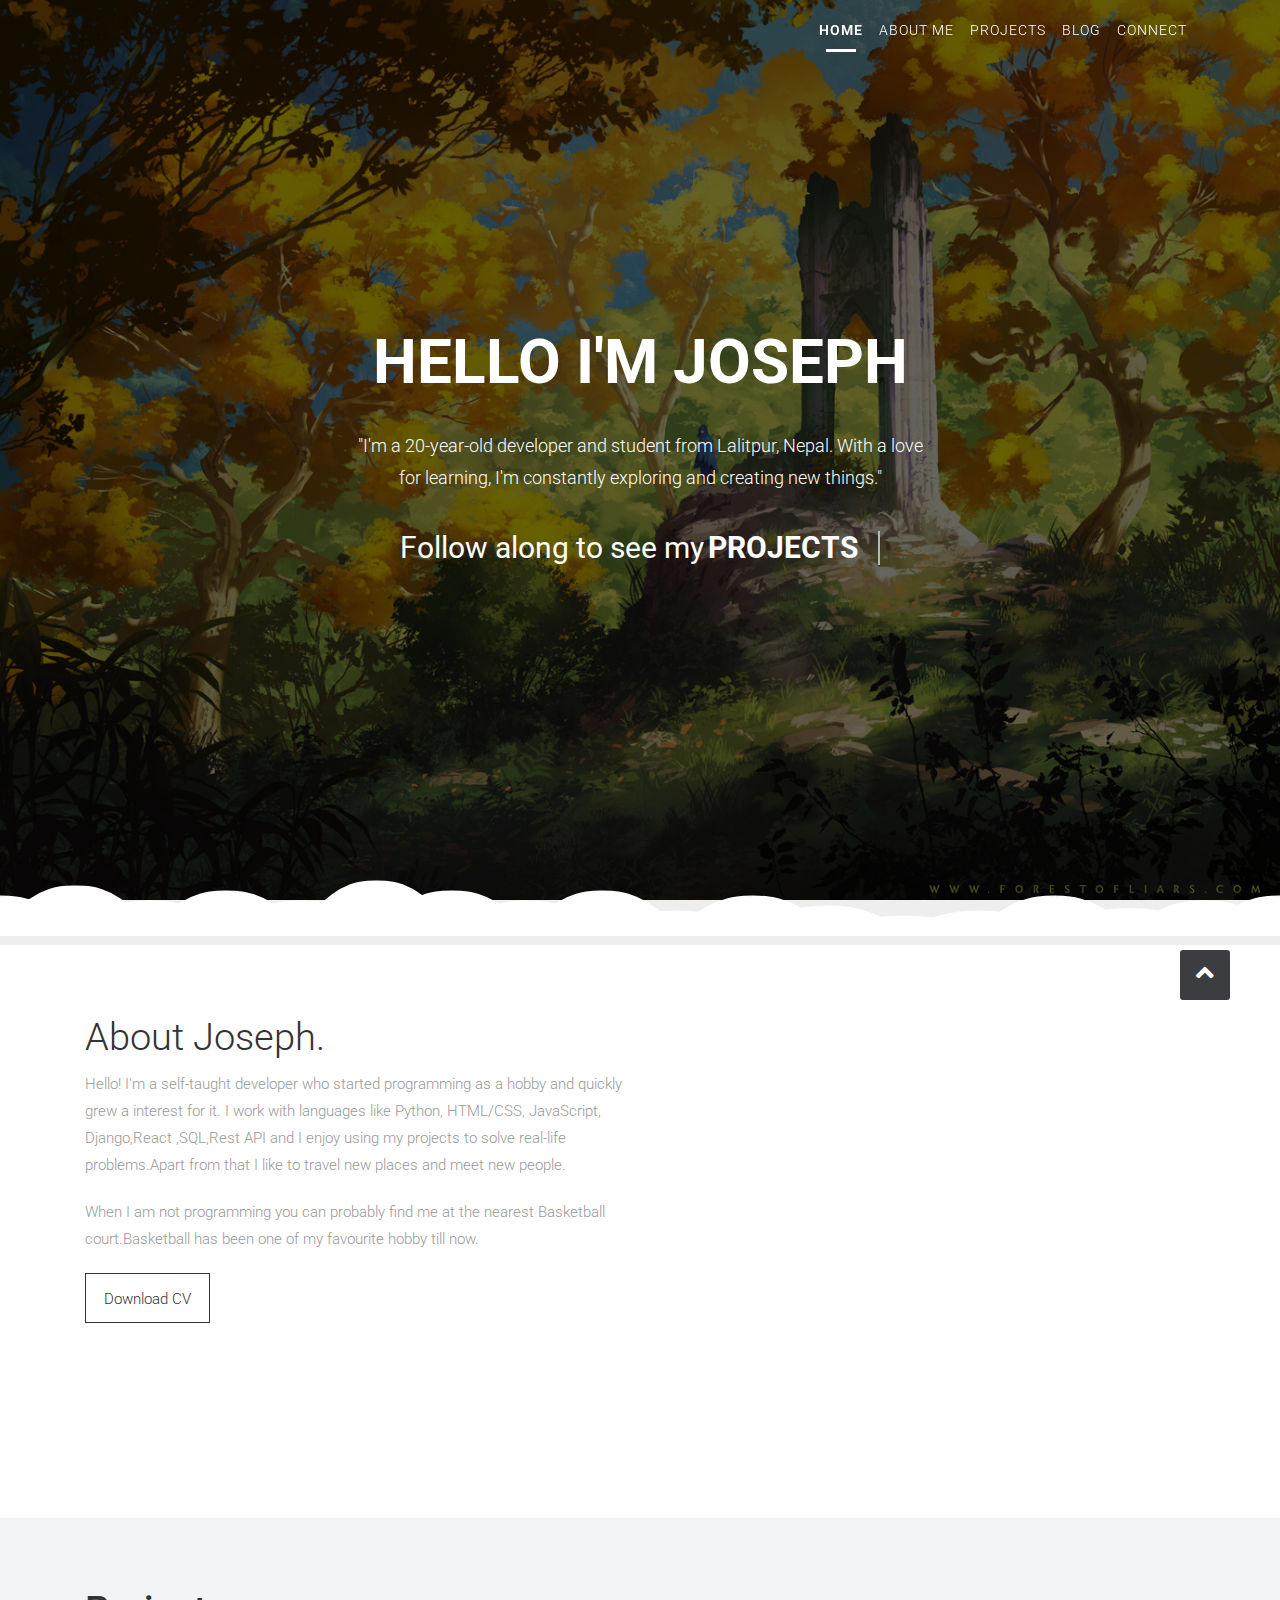
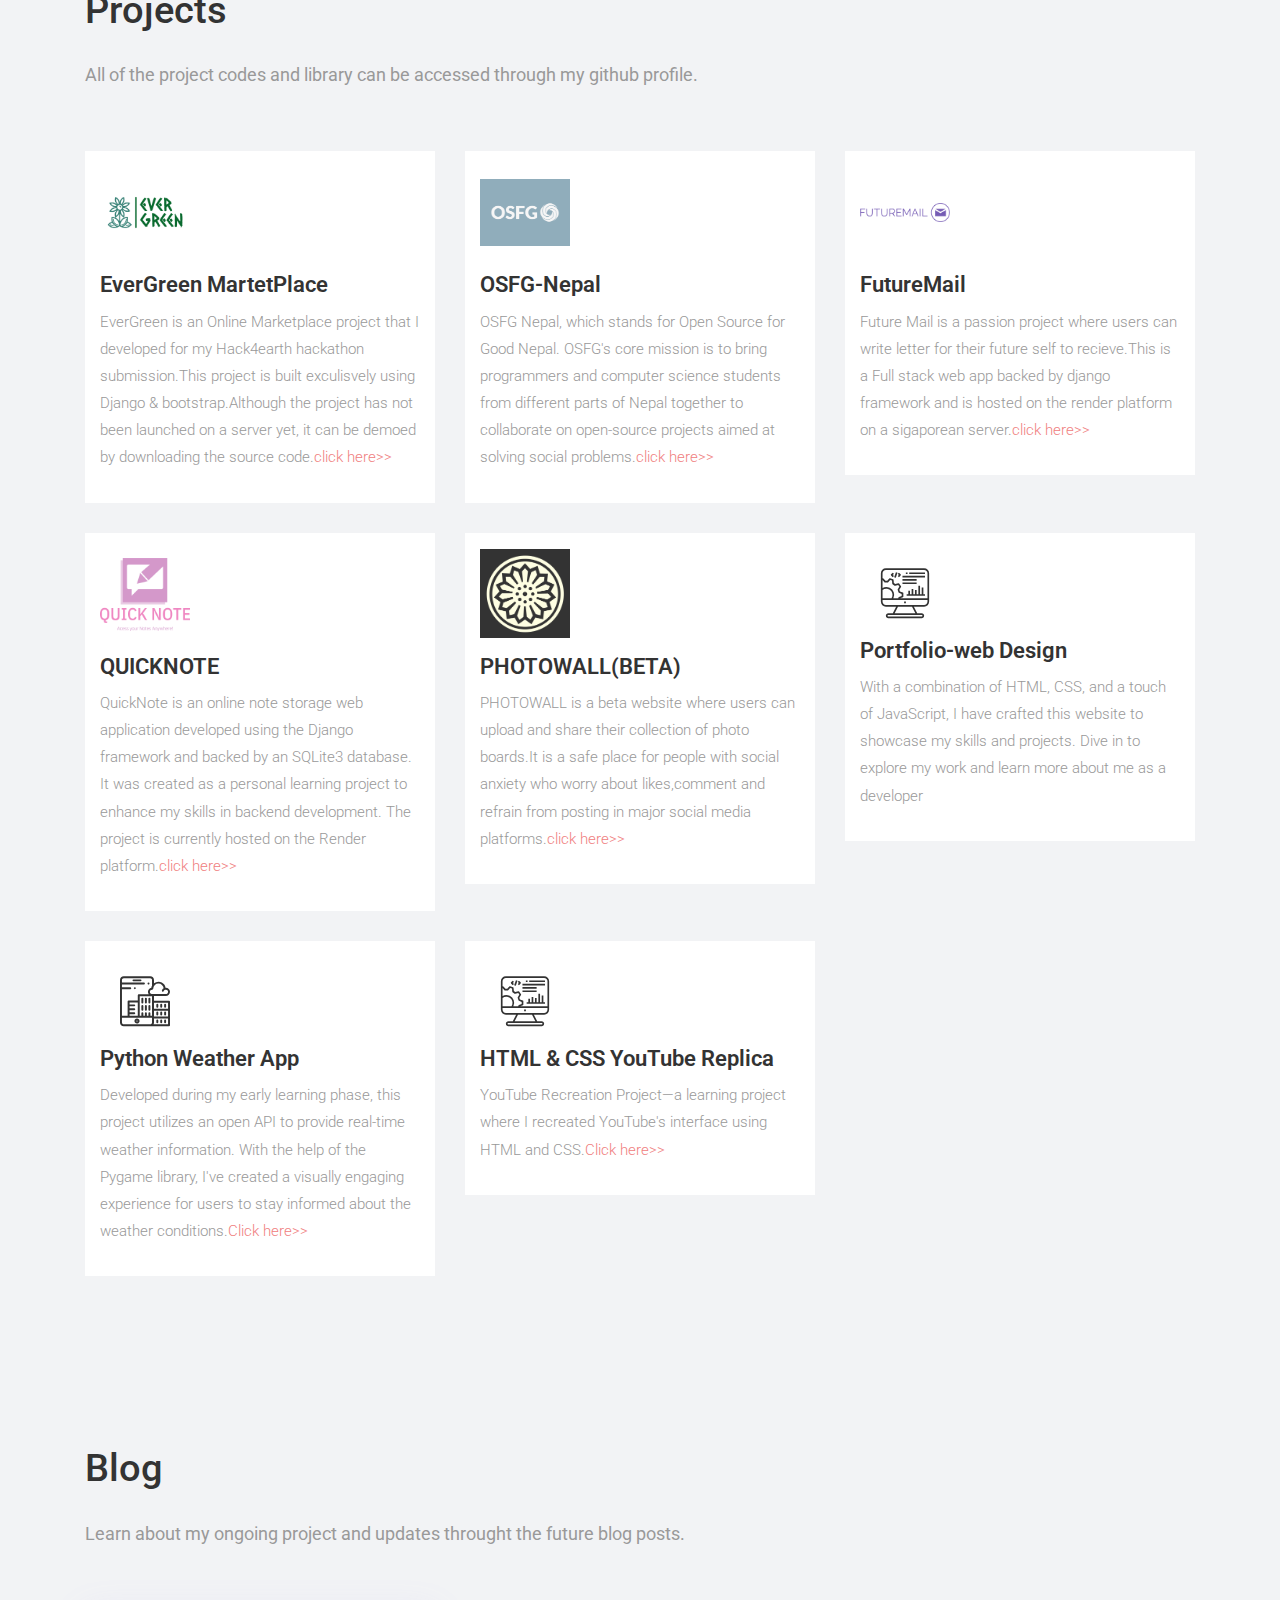
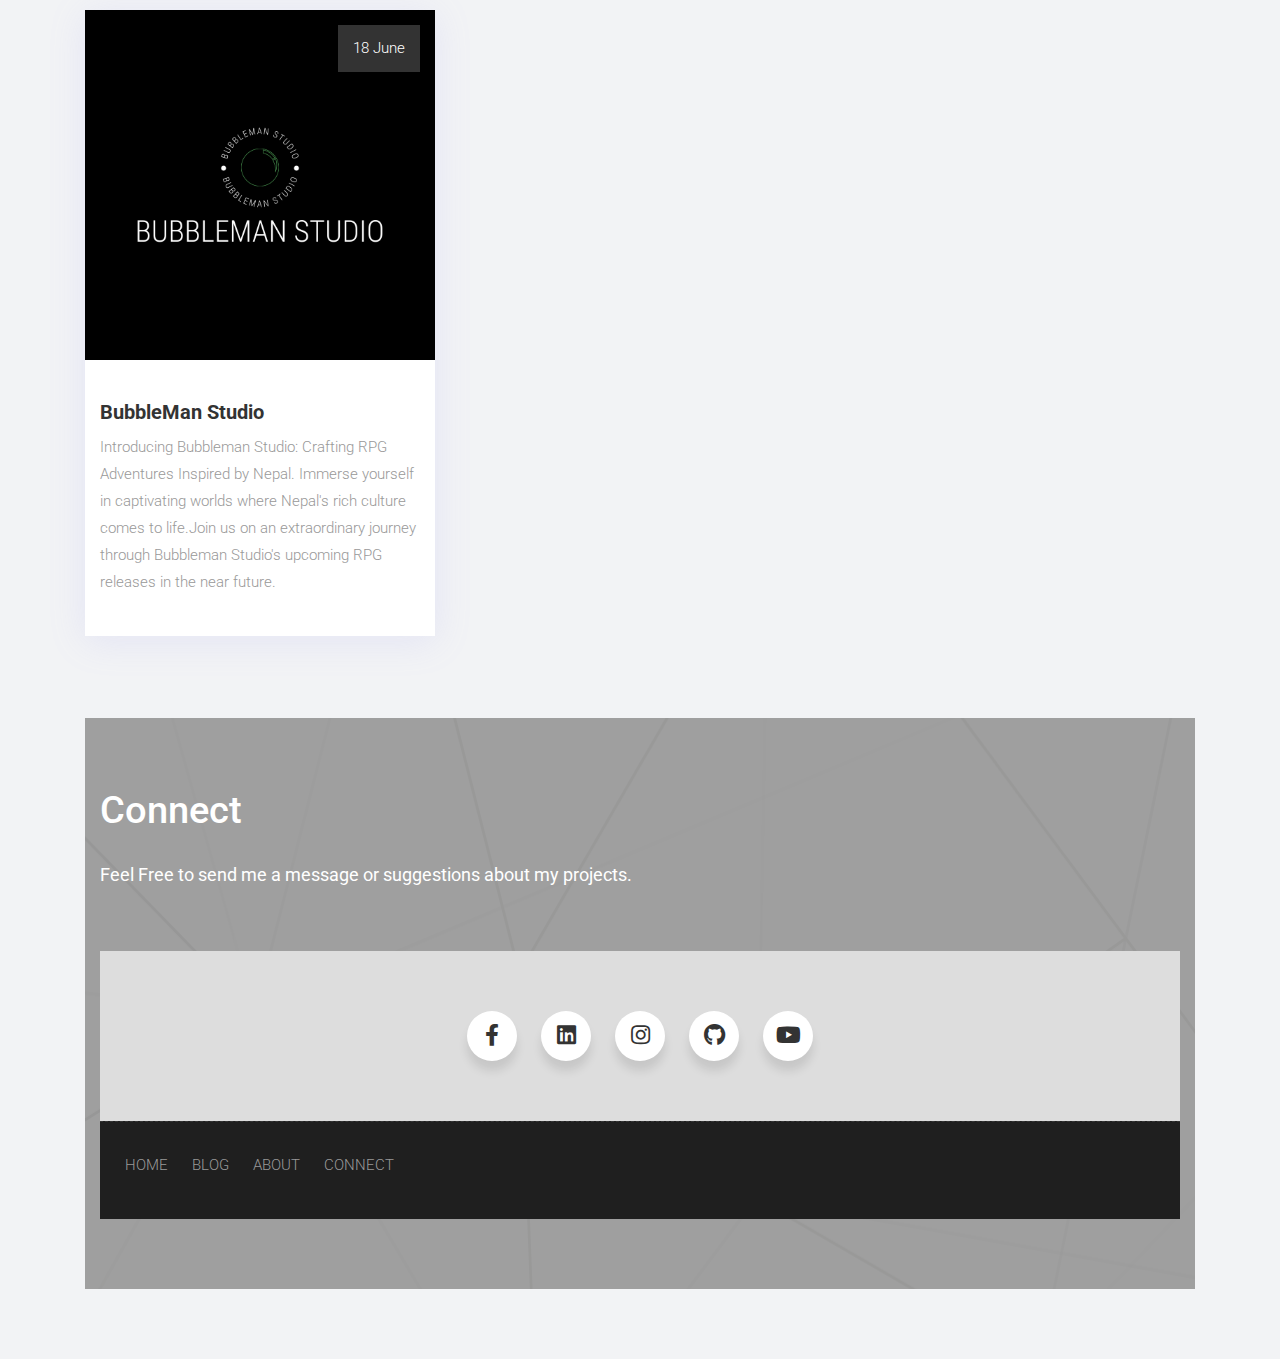
==== index.html @ 61f43ab1 "changes to web-portfolio" ====
<!DOCTYPE html>
<html lang="en">

    <!-- Basic -->
    <meta charset="utf-8">
    <meta http-equiv="X-UA-Compatible" content="IE=edge">   
   
    <!-- Mobile Metas -->
    <meta name="viewport" content="width=device-width, minimum-scale=1.0, maximum-scale=1.0, user-scalable=no">
 
     <!-- Site Metas -->
    <title>JosephRana.io</title>  
    <meta name="keywords" content="">
    <meta name="description" content="">
    <meta name="author" content="">

    <!-- Site Icons -->
    <link rel="shortcut icon" href="images/favicon.ico" type="image/x-icon" />
    <link rel="apple-touch-icon" href="images/apple-touch-icon.png">
    <link rel="stylesheet" href="path/to/font-awesome.css">

    <!-- Bootstrap CSS -->
    <link rel="stylesheet" href="css/bootstrap.min.css">
    <!-- Site CSS -->
    <link rel="stylesheet" href="style.css">
    <!-- Responsive CSS -->
    <link rel="stylesheet" href="css/responsive.css">
    <!-- Custom CSS -->
    <link rel="stylesheet" href="css/custom.css">
	<script src="js/modernizr.js"></script> <!-- Modernizr -->

    <!--[if lt IE 9]>
      <script src="https://oss.maxcdn.com/libs/html5shiv/3.7.0/html5shiv.js"></script>
      <script src="https://oss.maxcdn.com/libs/respond.js/1.4.2/respond.min.js"></script>
    <![endif]-->

    <!--Buttons CSS-->
    <link rel='stylesheet' href='https://cdnjs.cloudflare.com/ajax/libs/font-awesome/5.15.1/css/all.min.css'>
    <!-- Social Buttons CSS -->
    <link rel="stylesheet" href="buttonscss/style.css">
	<!-- Demo CSS -->
	<link rel="stylesheet" href="buttonscss/demo.css">

    <link rel="stylesheet" href="https://cdnjs.cloudflare.com/ajax/libs/font-awesome/5.15.3/css/all.min.css" />
    

</head>
<body id="page-top" class="politics_version">

    <!-- LOADER -->
    <div id="preloader">
        <div id="main-ld">
			<div id="loader"></div>  
		</div>
    </div><!-- end loader -->
    <!-- END LOADER -->
	
    <!-- Navigation -->
    <nav class="navbar navbar-expand-lg navbar-dark fixed-top" id="mainNav">
      <div class="container">
        <a class="navbar-brand js-scroll-trigger" href="#page-top">
			<img class="img-fluid" src="" alt="" />
		</a>
        <button class="navbar-toggler navbar-toggler-right" type="button" data-toggle="collapse" data-target="#navbarResponsive" aria-controls="navbarResponsive" aria-expanded="false" aria-label="Toggle navigation">
          Menu
          <i class="fa fa-bars"></i>
        </button>
        <div class="collapse navbar-collapse" id="navbarResponsive">
          <ul class="navbar-nav text-uppercase ml-auto">
            <li class="nav-item">
              <a class="nav-link js-scroll-trigger active" href="#home">Home</a>
            </li>
            <li class="nav-item">
              <a class="nav-link js-scroll-trigger" href="#about">About Me</a>
            </li>
            <li class="nav-item">
              <a class="nav-link js-scroll-trigger" href="#services">Projects</a>
            </li>
			<li class="nav-item">
              <a class="nav-link js-scroll-trigger" href="#blog">Blog</a>
            </li>
			<li class="nav-item">
              <a class="nav-link js-scroll-trigger" href="#contact">Connect</a>
            </li>
          </ul>
        </div>
      </div>
    </nav>
	
	<section id="home" class="main-banner parallaxie" style="background: url('newimages/bg1.jpg')">
		<div class="heading">
			<h1>hello i'm JOSEPH</h1>
			<p>"I'm a 20-year-old developer and student from Lalitpur, Nepal. With a love <br>for learning, I'm constantly exploring and creating new things."</p>
			<h3 class="cd-headline clip is-full-width">
				<span>Follow along to see my  </span>
				<span class="cd-words-wrapper">
					<b class="is-visible">Projects</b>
					<b>Journey</b>
					<b>Growth</b>
				</span>
			</h3>
		</div>
	</section>

	<svg id="clouds" class="hidden-xs" xmlns="http://www.w3.org/2000/svg" version="1.1" width="100%" height="100" viewBox="0 0 85 100" preserveAspectRatio="none">
        <path d="M-5 100 Q 0 20 5 100 Z
            M0 100 Q 5 0 10 100
            M5 100 Q 10 30 15 100
            M10 100 Q 15 10 20 100
            M15 100 Q 20 30 25 100
            M20 100 Q 25 -10 30 100
            M25 100 Q 30 10 35 100
            M30 100 Q 35 30 40 100
            M35 100 Q 40 10 45 100
            M40 100 Q 45 50 50 100
            M45 100 Q 50 20 55 100
            M50 100 Q 55 40 60 100
            M55 100 Q 60 60 65 100
            M60 100 Q 65 50 70 100
            M65 100 Q 70 20 75 100
            M70 100 Q 75 45 80 100
            M75 100 Q 80 30 85 100
            M80 100 Q 85 20 90 100
            M85 100 Q 90 50 95 100
            M90 100 Q 95 25 100 100
            M95 100 Q 100 15 105 100 Z">
        </path>
    </svg>

    <div id="about" class="section wb">
        <div class="container">
            <div class="row">
                <div class="col-md-6">
                    <div class="message-box">                        
                        <h2>About Joseph.</h2>
                        <p> Hello! I'm a self-taught developer who started programming as a hobby and quickly grew a interest for it. I work with languages like Python, HTML/CSS, JavaScript, Django,React ,SQL,Rest API and I enjoy using my projects to solve real-life problems.Apart from that I like to travel new places and meet new people.</p>
						<p>When I am not programming you can probably find me at the nearest Basketball court.Basketball has been one of my favourite hobby till now.</p>
                        <a href="CV/cverror.png" class="sim-btn btn-hover-new" data-text="Download CV" target="_blank"><span>Download CV</span></a>

                    </div><!-- end messagebox -->
                </div><!-- end col -->

                <div class="col-md-6">
                    <div class="right-box-pro wow fadeIn">
                        <img src="newimages/joseph2x.jpg" alt="" class="img-fluid img-rounded">
                    </div><!-- end media -->
                </div><!-- end col -->
            </div><!-- end row -->
        </div><!-- end container -->
    </div><!-- end section -->
	
    <div id="services" class="section lb">
        <div class="container">
            <div class="section-title text-left">
                <h3>Projects</h3>
                <p>All of the project codes and library can be accessed through my github profile.</p>
            </div><!-- end title -->

            <div class="row">
                <div class="col-md-4">
                    <div class="services-inner-box">
						<div class="ser-icon">
							<img src="logos/evergreen.png" class="img-fluid" alt="post-img"/>
						</div>
						<h2 style="margin-top: 5%;">EverGreen MartetPlace</h2>
						<p>EverGreen is an Online Marketplace project that I developed for my Hack4earth hackathon submission.This project is built exculisvely using Django & bootstrap.Although the project has not been launched on a server yet, it can be demoed by downloading the source code.<a href="https://github.com/JosephRana11/EverGreen--Marketplace.git"" target="_blank" style="color: lightcoral;">click here>></a></p>
					</div>
                </div><!-- end col -->
                <div class="col-md-4">
                    <div class="services-inner-box">
						<div class="ser-icon">
							<img src="logos/osfg-logo.png" class="img-fluid" alt="post-img"/>
						</div>
						<h2 style="margin-top: 5%;">OSFG-Nepal</h2>
						<p>OSFG Nepal, which stands for Open Source for Good Nepal. OSFG's core mission is to bring programmers and computer science students from different parts of Nepal together to collaborate on open-source projects aimed at solving social problems.<a href="https://josephrana11.github.io/OSFG/" target="_blank" style="color: lightcoral;">click here>></a></p>
					</div>
                </div><!-- end col -->
                <div class="col-md-4">
                    <div class="services-inner-box">
						<div class="ser-icon">
							<img src="logos/FutureMail2.png" class="img-fluid" alt="post-img"/>
						</div>
						<h2 style="margin-top: 5%;">FutureMail</h2>
						<p>Future Mail is a passion project where users can write letter for their future self to recieve.This is a Full stack web app backed by django framework and is hosted on the render platform on a sigaporean server.<a href="https://future-mail.onrender.com/" target="_blank" style="color: lightcoral;">click here>></a></p>
					</div>
                </div><!-- end col -->


                <div class="col-md-4">
                    <div class="services-inner-box">
						<div class="ser-icon">
							<img src="logos/QuickNoteLogo.png" class="img-fluid" alt="post-img"/>
						</div>
						<h2 style="margin-top: 5%;">QUICKNOTE</h2>
						<p>QuickNote is an online note storage web application developed using the Django framework and backed by an SQLite3 database. It was created as a personal learning project to enhance my skills in backend development. The project is currently hosted on the Render platform.<a href="https://quicknote-8q6b.onrender.com/login/?next=%2F" target="_blank" style="color: lightcoral;">click here>></a></p>
					</div>
                </div><!-- end col -->

                <div class="col-md-4">
                    <div class="services-inner-box">
						<div class="ser-icon">
							<img src="logos/photowall2.png" class="img-fluid" alt="post-img"/>
						</div>
						<h2 style="margin-top: 5%;">PHOTOWALL(BETA)</h2>
						<p>PHOTOWALL is a beta website where users can upload and share their collection of photo boards.It is a safe place for people with social anxiety who worry about likes,comment and refrain from posting in major social media platforms.<a href="https://josephrana11.github.io/PHOTOWALL-BETA/" target="_blank" style="color: lightcoral;">click here>></a></p>
					</div>
                </div><!-- end col -->
              
				<div class="col-md-4">
                    <div class="services-inner-box">
						<div class="ser-icon">
							<i class="flaticon-seo"></i>
						</div>
						<h2>Portfolio-web Design</h2>
						<p>With a combination of HTML, CSS, and a touch of JavaScript, I have crafted this website to showcase my skills and projects. Dive in to explore my work and learn more about me as a developer</p>
					</div>
                </div><!-- end col -->
                
                <div class="col-md-4">
                    <div class="services-inner-box">
						<div class="ser-icon">
                            <i class="flaticon-development"></i>
					</div>
                            <h2>Python Weather App</h2>
						<p>Developed during my early learning phase, this project utilizes an open API to provide real-time weather information. With the help of the Pygame library, I've created a visually engaging experience for users to stay informed about the weather conditions.<a href="https://github.com/JosephRana11/PythonWeatherAPP" target="_blank" style="color: lightcoral;">Click here>></a></p>		
					</div>
                </div><!-- end col -->

                <div class="col-md-4">
                    <div class="services-inner-box">
						<div class="ser-icon">
							<i class="flaticon-seo"></i>
						</div>
                            <h2>HTML & CSS YouTube Replica</h2>
						<p>YouTube Recreation Project—a learning project where I recreated YouTube's interface using HTML and CSS.<a href="https://josephrana11.github.io/YoutubeClone/" target="_blank" style="color: lightcoral;">Click here>></a> </p>
						
					</div>
                </div><!-- end col -->
					</div>
                </div><!-- end col -->
            </div><!-- end row -->
        </div><!-- end container -->
    </div><!-- end section -->
	
	
	
	<div id="blog" class="section lb">
		<div class="container">
			<div class="section-title text-left">
                <h3>Blog</h3>
                <p>Learn about my ongoing project and updates throught the  future blog posts.</p>
            </div><!-- end title -->
        
            <div class="row">
                <div class="col-md-4 col-sm-6 col-lg-4">
                    <div class="post-box">
                        <div class="post-thumb">
                            <img src="blogphotos/logo-white.png" class="img-fluid" alt="post-img" />
                            <div class="date">
                                <span>18</span>
                                <span>June</span>
                            </div>
                        </div>
                        <div class="post-info">
                            <h4>BubbleMan Studio</h4>
                            <p>Introducing Bubbleman Studio: Crafting RPG Adventures Inspired by Nepal. Immerse yourself in captivating worlds where Nepal's rich culture comes to life.Join us on an extraordinary journey through Bubbleman Studio's upcoming RPG releases in the near future.</p>
                        </div>
                    </div>
                </div>
                
			
	</div>
    <br>
    <br>
    <br>

    <div id="contact" class="section db">
        <div class="container">
            <div class="section-title text-left">
                <h3>Connect</h3>
                <p>Feel Free to send me a message or suggestions about my projects.</p></a></p>
            </div><!-- end title -->

            <div class="wrapper">
                <a href="https://www.facebook.com/joseph.rana.1044/" target="_blank" class="icon facebook">
                  <div class="tooltip">Facebook</div>
                  <span><i class="fab fa-facebook-f"></i></span>
                </a>
                <a href="https://www.linkedin.com/in/joseph-rana-71b7a1230/" class="icon twitter" target="_blank">
                  <div class="tooltip">Linkedin</div>
                  <span class="fab fa-linkedin"></span>

                </a>
                <a href="https://www.instagram.com/jmag.ar/" target="_blank" class="icon instagram">
                  <div class="tooltip">Instagram</div>
                  <span><i class="fab fa-instagram"></i></span>
                </a>
                <a href="https://github.com/JosephRana11" target="_blank" class="icon github">
                  <div class="tooltip">Github</div>
                  <span><i class="fab fa-github"></i></span>
                </a>
                <a href="https://www.youtube.com/channel/UCJmRkXwIaVYArpn7V28j2mA" class="icon youtube" target="_blank">
                  <div class="tooltip">Youtube</div>
                  <span><i class="fab fa-youtube"></i></span>
                </a>
              </div>

            

    <div class="copyrights">
        <div class="container">
            <div class="footer-distributed">
                <div class="footer-left">
                    <p class="footer-links">
                        <a href="#home">Home</a>
                        <a href="#blog">Blog</a>
                        <a href="#about">About</a>
                        <a href="#contact">Connect</a>
                    </p>
                </div>
            </div>
        </div><!-- end container -->
    </div><!-- end copyrights -->

    <a href="#" id="scroll-to-top" class="dmtop global-radius"><i class="fa fa-angle-up"></i></a>

    <!-- ALL JS FILES -->
    <script src="js/all.js"></script>
	<!-- Camera Slider -->
	<script src="js/jquery.mobile.customized.min.js"></script>
	<script src="js/jquery.easing.1.3.js"></script> 
	<script src="js/parallaxie.js"></script>
	<script src="js/headline.js"></script>
	<!-- Contact form JavaScript -->
    <script src="js/jqBootstrapValidation.js"></script>
    <script src="js/contact_me.js"></script>
    <!-- ALL PLUGINS -->
    <script src="js/custom.js"></script>
    <script src="js/jquery.vide.js"></script>

</body>
</html>
---- style.css ----
/*------------------------------------------------------------------
    Version: 1.0
-------------------------------------------------------------------*/

/*------------------------------------------------------------------
    IMPORT FONTS
-------------------------------------------------------------------*/

@import url('https://fonts.googleapis.com/css?family=Roboto+Mono:300,400,500,700');

/*------------------------------------------------------------------
    IMPORT FILES
-------------------------------------------------------------------*/

@import url(css/animate.css);
@import url(css/camera.css);
@import url(css/flaticon.css);
@import url(css/prettyPhoto.css);
@import url(css/owl.carousel.css);
@import url(css/font-awesome.min.css);

/*------------------------------------------------------------------
    SKELETON
-------------------------------------------------------------------*/

body {
    color: #999999;
    font-size: 14px;
    font-family: 'Roboto Mono', monospace;
    line-height: 1.80857;
}

html, body{
	height: 100%;
}

body.demos .section {
    background: url(images/bg.png) repeat top center #f2f3f5;
}

body.demos .section-title img {
    max-width: 280px;
    display: block;
    margin: 10px auto;
}

body.demos .service-widget h3 {
    border-bottom: 1px solid #ededed;
    font-size: 18px;
    padding: 20px 0;
    background-color: #ffffff;
}

body.demos .service-widget {
    margin: 0 0 30px;
    padding: 30px;
    background-color: #fff
}

body.demos .container-fluid {
    max-width: 1080px
}

a {
    color: #1f1f1f;
    text-decoration: none !important;
    outline: none !important;
    -webkit-transition: all .3s ease-in-out;
    -moz-transition: all .3s ease-in-out;
    -ms-transition: all .3s ease-in-out;
    -o-transition: all .3s ease-in-out;
    transition: all .3s ease-in-out;
}

h1,
h2,
h3,
h4,
h5,
h6 {
    letter-spacing: 0;
    font-weight: normal;
    position: relative;
    padding: 0 0 10px 0;
    font-weight: normal;
    line-height: 120% !important;
    color: #333333;
    margin: 0
}

h1 {
    font-size: 24px
}

h2 {
    font-size: 22px
}

h3 {
    font-size: 18px
}

h4 {
    font-size: 16px
}

h5 {
    font-size: 14px
}

h6 {
    font-size: 13px
}

h1 a,
h2 a,
h3 a,
h4 a,
h5 a,
h6 a {
    color: #212121;
    text-decoration: none!important;
    opacity: 1
}

h1 a:hover,
h2 a:hover,
h3 a:hover,
h4 a:hover,
h5 a:hover,
h6 a:hover {
    opacity: .8
}

a {
    color: #222222;
    text-decoration: none;
    outline: none;
}

a,
.btn {
    text-decoration: none !important;
    outline: none !important;
    -webkit-transition: all .3s ease-in-out;
    -moz-transition: all .3s ease-in-out;
    -ms-transition: all .3s ease-in-out;
    -o-transition: all .3s ease-in-out;
    transition: all .3s ease-in-out;
}

.btn-custom {
    margin-top: 20px;
    background-color: transparent !important;
    border: 2px solid #ddd;
    padding: 12px 40px;
    font-size: 16px;
}

.lead {
    font-size: 18px;
    line-height: 30px;
    color: #767676;
    margin: 0;
    padding: 0;
}

blockquote {
    margin: 20px 0 20px;
    padding: 30px;
}

ul, li, ol{
	margin: 0px;
	list-style: none;
	padding: 0px;
}


/*------------------------------------------------------------------
    WP CORE
-------------------------------------------------------------------*/

.first {
    clear: both
}

.last {
    margin-right: 0
}

.alignnone {
    margin: 5px 20px 20px 0;
}

.aligncenter,
div.aligncenter {
    display: block;
    margin: 5px auto 5px auto;
}

.alignright {
    float: right;
    margin: 10px 0 20px 20px;
}

.alignleft {
    float: left;
    margin: 10px 20px 20px 0;
}

a img.alignright {
    float: right;
    margin: 10px 0 20px 20px;
}

a img.alignnone {
    margin: 10px 20px 20px 0;
}

a img.alignleft {
    float: left;
    margin: 10px 20px 20px 0;
}

a img.aligncenter {
    display: block;
    margin-left: auto;
    margin-right: auto
}

.wp-caption {
    background: #fff;
    border: 1px solid #f0f0f0;
    max-width: 96%;
    /* Image does not overflow the content area */
    padding: 5px 3px 10px;
    text-align: center;
}

.wp-caption.alignnone {
    margin: 5px 20px 20px 0;
}

.wp-caption.alignleft {
    margin: 5px 20px 20px 0;
}

.wp-caption.alignright {
    margin: 5px 0 20px 20px;
}

.wp-caption img {
    border: 0 none;
    height: auto;
    margin: 0;
    max-width: 98.5%;
    padding: 0;
    width: auto;
}

.wp-caption p.wp-caption-text {
    font-size: 11px;
    line-height: 17px;
    margin: 0;
    padding: 0 4px 5px;
}


/* Text meant only for screen readers. */

.screen-reader-text {
    clip: rect(1px, 1px, 1px, 1px);
    position: absolute !important;
    height: 1px;
    width: 1px;
    overflow: hidden;
}

.screen-reader-text:focus {
    background-color: #f1f1f1;
    border-radius: 3px;
    box-shadow: 0 0 2px 2px rgba(0, 0, 0, 0.6);
    clip: auto !important;
    color: #21759b;
    display: block;
    font-size: 14px;
    font-size: 0.875rem;
    font-weight: bold;
    height: auto;
    left: 5px;
    line-height: normal;
    padding: 15px 23px 14px;
    text-decoration: none;
    top: 5px;
    width: auto;
    z-index: 100000;
    /* Above WP toolbar. */
}


/*------------------------------------------------------------------
    HEADER
-------------------------------------------------------------------*/

.navbar-dark{
	
}

.navbar-dark .navbar-nav .nav-link{
	color: #ffffff;
	letter-spacing: 1px;
	font-size: 14px;
	position: relative;
}
.navbar-dark .navbar-nav .nav-link:hover{
	color: #ffffff;
}
.navbar-dark .navbar-nav .nav-link.active{
	font-weight: 600;
}
.navbar-dark .navbar-nav .nav-link::after {
    content: '';
    width: 0;
    height: 3px;
    background: #ffffff;
    position: absolute;
    bottom: 0;
    left: 0;
	right: 0;
	text-align: center;
	margin: 0 auto;
    border-radius: 0px;
    -webkit-transition: all .5s;
    transition: all .5s;
    z-index: -1;
}
.navbar-dark .navbar-nav .nav-link.active::after {
	width: 50%;
}

/*------------------------------------------------------------------
    SECTIONS
-------------------------------------------------------------------*/

.main-banner{
	height: 100%;
	position: relative;
}

.main-banner{
	display: table;
    width: 100%;
	text-align: center;
}
.main-banner::after {
    content: " ";
    position: absolute;
    top: 0;
    bottom: 0;
    left: 0;
    right: 0;
    background-color: #000;
    z-index: 0;
    opacity: .6;
}
.heading{
	color: #fff;
	display: table-cell;
	vertical-align: middle;
	position: relative;
	z-index: 1;
}
.heading h1{
	color: #ffffff;
	font-weight: 700;
	font-size: 62px;
	text-transform: uppercase;
}
.heading p{
	font-size: 18px;
	padding: 20px 0px;
}

.heading h3{
	color: ffffff;
}

.cd-words-wrapper {
  display: inline-block;
  position: relative;
  text-align: left;
}
.cd-words-wrapper b {
  display: inline-block;
  position: absolute;
  white-space: nowrap;
  left: 0;
  top: 0;
}
.cd-words-wrapper b.is-visible {
  position: relative;
}
.no-js .cd-words-wrapper b {
  opacity: 0;
}
.no-js .cd-words-wrapper b.is-visible {
  opacity: 1;
}

/* -------------------------------- 

xclip 

-------------------------------- */
.cd-headline.clip span {
  display: inline-block;
  padding: .2em 0;
  color: #ffffff;
  font-size: 30px;
}
.cd-headline.clip span b{
	text-transform: uppercase;
}
.cd-headline.clip .cd-words-wrapper {
  overflow: hidden;
  vertical-align: top;
}
.cd-headline.clip .cd-words-wrapper::after {
  /* line */
  content: '';
  position: absolute;
  top: 0;
  right: 0;
  width: 2px;
  height: 100%;
  background-color: #aebcb9;
}
.cd-headline.clip b {
  opacity: 0;
}
.cd-headline.clip b.is-visible {
  opacity: 1;
}


#mainNav.navbar-shrink {
    padding-top: 10px;
    padding-bottom: 10px;
    background-color: #333333;
}

#clouds{
	margin-top: -5%;
	position: relative;
	z-index: 1;
}
#clouds path {
    fill: #ffffff;
    bottom: -10px;
    overflow: hidden;
    stroke: #ffffff;
}

.section {
    display: block;
    position: relative;
    overflow: hidden;
    padding: 70px 0;
}

.noover {
    overflow: visible;
}

.noover .btn-dark {
    border: 0 !important;
}

.nopad {
    padding: 0;
}

.nopadtop {
    padding-top: 0;
}

.section.wb {
    background-color: #ffffff;
}

.section.lb {
    background-color: #f2f3f5;
}

.section.db {
    background-color: #111111;
}

.section.color1 {
    background-color: #448AFF;
}

.first-section {
    display: block;
    position: relative;
    overflow: hidden;
    padding: 16em 0 13em;
}

.first-section h2 {
    color: #ffffff;
    font-size: 68px;
    font-weight: 300;
    text-transform: capitalize;
    display: block;
    margin: 0;
    padding: 0 0 30px;
    position: relative;
}

.first-section .lead {
    font-size: 21px;
    font-weight: 300;
    padding: 0 0 40px;
    margin: 0;
    line-height: inherit;
    color: #ffffff;
}

.macbookright {
    width: 980px;
    position: absolute;
    right: -15%;
    bottom: -6%;
}

.section-title {
    display: block;
    position: relative;
    margin-bottom: 60px;
}

.section-title p {
    color: #999;
    font-weight: 400;
    font-size: 18px;
    line-height: 33px;
    margin: 0;
}

.section-title h3 {
    font-size: 38px;
    font-weight: 500;
    line-height: 62px;
    margin: 0 0 25px;
    padding: 0;
    text-transform: none;
}

.section.colorsection p,
.section.colorsection h3,
.section.db h3 {
    color: #ffffff;
}



.btn-hover-new{
	color: #333333;
	-webkit-transition: all 0.5s;
	-moz-transition: all 0.5s;
	-o-transition: all 0.5s;
	transition: all 0.5s;
	position: relative;
	border: 1px solid #333333;
	overflow: hidden;
	padding: 0px 18px;
	display: inline-block;
}

.sim-btn{
	line-height: 50px;
	height: 50px;
	text-align: center;
	margin-right: auto;
	margin-left: auto;
	margin-top: 0px;
	cursor: pointer;
}

.btn-hover-new::after {
    content: attr(data-text);
    position: absolute;
    width: 100%;
    height: 100%;
    top: 0;
    left: 0;
    opacity: 0;
    -webkit-transform: translate(-30%, 0);
    transform: translate(-30%, 0);
    -webkit-transition: all 0.3s;
    -moz-transition: all 0.3s;
    -o-transition: all 0.3s;
    transition: all 0.3s;
}

.btn-hover-new span {
    -webkit-transition: all 0.3s;
    -moz-transition: all 0.3s;
    -o-transition: all 0.3s;
    transition: all 0.3s;
}

.btn-hover-new:hover{
	color: #ffffff;
	background-color: #333333;
}
.btn-hover-new:hover > span {
    opacity: 0;
    -webkit-transform: translate(0px,40px);
    transform: translate(0px,40px);
}
.btn-hover-new:hover::after {
    opacity: 1;
    -webkit-transform: translate(0, 0);
    transform: translate(0, 0);
}




.right-box-pro{
	position: relative;
	-webkit-box-shadow: 0px 0px 30px -4px rgba(0, 0, 0, 0.3);
	box-shadow: 0px 0px 30px -4px rgba(0, 0, 0, 0.3);
}
.right-box-pro img{
	position: relative;
	z-index: 2;
}
.right-box-pro::before {
    content: "";
    background: url(images/country-quilt-dark.png);
    width: 100%;
    height: 100%;
    position: absolute;
    bottom: -20px;
    right: -20px;
    z-index: 0;
}



.services-inner-box{
	padding: 15px;
	background: #ffffff;
	margin-bottom: 30px;
}
.ser-icon{
	width: 90px;
	height: 90px;
	text-align: center;
	line-height: 90px;
}
.ser-icon i{
	font-size: 50px;
	color: #333333;
}
.services-inner-box h2{
	font-size: 22px;
	font-weight: 600;
}


/*------------------------------------------------------------------
    PORTFOLIO
-------------------------------------------------------------------*/

.item-h2,
.item-h1 {
    height: 100% !important;
    height: auto !important;
}

.isotope-item {
    z-index: 2;
    padding: 0;
}

.isotope-hidden.isotope-item {
    pointer-events: none;
    z-index: 1;
}

.isotope,
.isotope .isotope-item {
    /* change duration value to whatever you like */
    -webkit-transition-duration: 0.8s;
    -moz-transition-duration: 0.8s;
    transition-duration: 0.8s;
}

.isotope {
    -webkit-transition-property: height, width;
    -moz-transition-property: height, width;
    transition-property: height, width;
}

.isotope .isotope-item {
    -webkit-transition-property: -webkit-transform, opacity;
    -moz-transition-property: -moz-transform, opacity;
    transition-property: transform, opacity;
}

.portfolio-filter ul {
    padding: 0;
    z-index: 2;
    display: block;
    position: relative;
    margin: 0;
}

.portfolio-filter ul li {
    border-radius: 0;
    display: inline-block;
    margin: 0 5px 0 0;
    text-decoration: none;
    text-transform: uppercase;
    vertical-align: middle;
}

.portfolio-filter ul li:last-child:after {
    content: "";
}

.portfolio-filter ul li .btn-dark {
    box-shadow: none;
    background-color: transparent;
    border: 1px solid #e6e7e6 !important;
    color: #1f1f1f;
    font-weight: 400;
    font-size: 13px;
    padding: 10px 30px;
}

.da-thumbs {
    list-style: none;
    position: relative;
    padding: 0;
}

.da-thumbs .pitem {
    margin: 0;
    padding: 15px;
    position: relative;
}

.da-thumbs .pitem a,
.da-thumbs .pitem a img {
    display: block;
    position: relative;
}

.da-thumbs .pitem a {
    overflow: hidden;
}

.da-thumbs .pitem a div {
    position: absolute;
    background-color: rgba(0, 0, 0, 0.8);
    width: 100%;
    height: 100%;
}

.da-thumbs .pitem a div h3 {
    display: block;
    color: #ffffff;
    font-size: 20px;
    padding: 30px 15px;
    text-transform: capitalize;
    font-weight: normal;
}

.da-thumbs .pitem a div h3 small {
    display: block;
    color: #ffffff;
    margin-top: 5px;
    font-size: 13px;
    font-weight: 300;
}

.da-thumbs .pitem a div i {
    background-color: #1f1f1f;
    position: absolute;
    color: #ffffff !important;
    bottom: 0;
    font-size: 15px;
    z-index: 12;
    right: 0;
    width: 40px;
    height: 40px;
    line-height: 40px;
    text-align: center;
}


/*------------------------------------------------------------------
    TESTIMONIALS
-------------------------------------------------------------------*/

.logos img {
    margin: auto;
    display: block;
    text-align: center;
    width: 100%;
    opacity: 0.3;
}

.logos img:hover {
    opacity: 0.5;
}

.desc h3 i {
    color: #cccccc;
    font-size: 37px;
    vertical-align: middle;
    margin-right: 12px;
}

.desc {
    padding: 30px;
    position: relative;
    background: #000;
    border: 1px solid #111111;
}

.testi-meta {
    display: block;
    margin-top: 20px;
}

.testimonial h4 {
    font-size: 18px;
    color: #333333;
    padding: 13px 0 0;
}

.testimonial img {
    max-width: 55px;
}

.testimonial small {
    margin-top: 7px;
    font-size: 16px;
    display: block;
}

.testimonial {
    background-color: transparent;
}

.testimonial h3 {
    padding: 0 0 10px;
    font-size: 20px;
    font-weight: 600;
	color: #ffffff;
}

.testimonial small,
.testimonial .lead {
    background-color: transparent;
    color: #aaa;
    display: block;
    font-size: 16px;
    font-style: normal;
    line-height: 30px;
    margin: 0;
    padding: 0;
    position: relative;
}

.testimonial p:after {
    display: none;
}


/*------------------------------------------------------------------
    PRICING TABLES
-------------------------------------------------------------------*/

.pricing-table {
    margin: 50px 0 0 0;
    background: #fff;
    box-shadow: 0 5px 14px rgba(0, 0, 0, 0.1);
}

.pricing-table i {
    width: 30px;
    color: #c2c2c2;
    display: inline-block;
    margin-right: 10px;
    padding-right: 5px;
    border-right: 1px solid #ececec;
}

.pricing-table .btn-dark {
    padding: 10px 24px;
    font-size: 15px;
}

.pricing-table strong {
    font-weight: 600;
    margin-right: 6px;
    color: #1f1f1f;
}

.pricing-table-header {
    padding: 30px 0 25px 0;
    background: #ffffff;
}

.pricing-table-header h2 {
    font-size: 31px;
    margin: 0;
    padding: 0;
    font-weight: 300;
}

.pricing-table-header h3 {
    font-size: 15px;
    font-weight: 600;
    color: #aaaaaa;
    margin-top: 10px;
    text-transform: uppercase;
}

.pricing-table-space {
    height: 10px;
}

.pricing-table-text {
    margin: 15px 30px 0 30px;
    padding: 0 10px 15px 10px;
    border-bottom: 1px solid #ececec;
    font-weight: 300;
    line-height: 30px;
    color: #c2c2c2;
    font-size: 16px;
}

.pricing-table-text p {
    font-weight: 400;
}

.pricing-table-features {
    margin: 15px 30px 0 30px;
    padding: 0 10px 15px 30px;
    border-bottom: 1px solid #ececec;
    text-align: left;
    line-height: 30px;
    font-size: 16px;
    color: #c2c2c2;
}

.pricing-table-highlighted h3,
.pricing-table-highlighted h2 {
    color: #ffffff !important;
}

.pricing-table-sign-up {
    margin-top: 25px;
    padding-bottom: 30px;
}


/* Highlighted table */

.pricing-table-highlighted {
    margin-top: 0;
}

.m130 {
    margin-top: 130px;
}

.nav-pills {
    border: 1px solid #e1e1e1;
}

.nav-pills > li {
    width: 50%;
    padding: 10px;
    float: left;
    margin: 0 !important;
}

.nav-pills > li > a {
    margin: 0!important;
    text-align: center;
    background-color: #f4f4f4;
}


/*------------------------------------------------------------------
    ICON BOXES
-------------------------------------------------------------------*/

.icon-wrapper {
    position: relative;
    cursor: pointer;
    display: block;
    z-index: 1;
}

.icon-wrapper i {
    width: 75px;
    height: 75px;
    text-align: center;
    line-height: 75px;
    font-size: 28px;
    background-color: #f2f3f5;
    color: #1f1f1f;
    margin-top: 0;
}

.small-icons.icon-wrapper:hover i,
.small-icons.icon-wrapper:hover i:hover,
.small-icons.icon-wrapper i {
    width: auto !important;
    height: auto !important;
    line-height: 1 !important;
    padding: 0 !important;
    color: #e3e3e3 !important;
    background-color: transparent !important;
    background: none !important;
    margin-right: 10px !important;
    vertical-align: middle;
    font-size: 24px !important;
}

.small-icons.icon-wrapper h3 {
    font-size: 18px;
    padding-bottom: 5px;
}

.small-icons.icon-wrapper p {
    padding: 0;
    margin: 0;
}

.icon-wrapper h3 {
    font-size: 21px;
    padding: 0 0 15px;
    margin: 0;
}

.icon-wrapper p {
    margin-bottom: 0;
    padding-left: 95px;
}

.icon-wrapper p small {
    display: block;
    color: #999;
    margin-top: 10px;
    text-transform: none;
    font-weight: 600;
    font-size: 16px;
}

.icon-wrapper p small:after {
    content: "\f105";
    font-family: FontAwesome;
    margin-left: 5px;
    font-size: 11px;
}


/*------------------------------------------------------------------
    MESSAGE BOXES
-------------------------------------------------------------------*/

.event_dit{
	margin-top: 20px;
}
.event_dit ul {
	float: left;
	width: 100%;
	padding-bottom: 15px;
	margin-bottom: 0px;
	position: relative;
	line-height: 12px;
}
.event_dit ul li{
	float: left;
	position: relative;
}

.event_dit ul li a{
	padding: 0px 5px;
	font-size: 14px;
	line-height: 25px;
	transition: all 0.3s ease-in-out;
	-webkit-transition: all 0.3s ease-in-out;
	-moz-transition: all 0.3s ease-in-out;
	-o-transition: all 0.3s ease-in-out;
	-moz-transition: all 0.3s ease-in-out;
}

.event_dit ul li a:hover{
	color: #333333;
}

.service-widget h3 {
    font-size: 21px;
    color: #ffffff;
    padding: 20px 0 12px;
    margin: 0;
}

.participate-wrap figure{
	overflow: hidden;
	position: relative;
}
.participate-wrap figure::before{
	background-color: #333333;
	content: "";
	position: absolute;
	border-radius: 100%;
	top: 0px;
	left: 0px;
	right: 0px;
	bottom: 0px;
	margin: auto;
	width: 0px;
	height: 0px;
	opacity: 0.7;
	transition: all 0.3s ease-in-out;
	-webkit-transition: all 0.3s ease-in-out;
	-moz-transition: all 0.3s ease-in-out;
	-o-transition: all 0.3s ease-in-out;
	-moz-transition: all 0.3s ease-in-out;
}

.participate-wrap figure figcaption{
	position: absolute;
	width: 100%;
	top: 0px;
	text-align: center;
	margin-top: -20px;
	opacity: 0;
	transition: all 0.3s ease-in-out;
	-webkit-transition: all 0.3s ease-in-out;
	-moz-transition: all 0.3s ease-in-out;
	-o-transition: all 0.3s ease-in-out;
	-moz-transition: all 0.3s ease-in-out;
}

.participate-wrap figure figcaption .global-radius{
	background: #ffffff;
	width: 38px;
	height: 38px;
	display: inline-block;
	text-align: center;
	line-height: 38px;
}

.participate-wrap:hover figure::before{
	width: 100%;
	height: 100%;
	border-radius: 0px;
}

.participate-wrap:hover figure figcaption {
	top: 50%;
	opacity: 1;
}

.service-widget h3 a,
.section.wb .service-widget h3,
.section.lb .service-widget h3 {
    color: #1f1f1f;
}

.service-widget p {
    margin-bottom: 0;
    padding-bottom: 0;
}

.message-box h4 {
    text-transform: uppercase;
    padding: 0;
    margin: 0 0 5px;
    font-weight: 600;
    letter-spacing: 0.5px;
    font-size: 15px;
    color: #999;
}

.message-box h2 {
    font-size: 38px;
    font-weight: 300;
    padding: 0 0 10px;
    margin: 0;
    line-height: 62px;
    margin-top: 0;
    text-transform: none;
}

.message-box p {
    margin-bottom: 20px;
}

.message-box .lead {
    padding-top: 10px;
	font-size: 16px;
	font-style: italic;
	color: #999;
	padding-bottom: 10px;
	padding-left: 15px;
}

.post-media {
    position: relative;
}

.post-media img {
    width: 100%;
}

.post-media_pp{
	overflow: hidden;
	position: relative;
}

.service-widget{
	margin-bottom: 30px;
}

.hover-up{
	background: #076799;
}

.service-widget .post-media_pp .hover-up{
	padding: 30px;
	position: absolute;
	left: 110%;
	width: 100%;
	top: 0;
	height: 100%;
	transition: all .35s ease-in-out;
	opacity: 0;
}
.service-widget .post-media_pp:hover .hover-up{
	opacity: 1;
	left: 0;
}

.section.wb .hover-up h3{
	font-size: 32px;
	color: #ffffff;
}

.section.wb .hover-up p{
	color: #cccccc;
}

.playbutton {
    position: absolute;
    color: #ffffff !important;
    top: 40%;
    font-size: 60px;
    z-index: 12;
    left: 0;
    right: 0;
    text-align: center;
    margin: -20px auto;
}

.hoverbutton {
    background-color: #333333;
    position: absolute;
    color: #ffffff !important;
    top: 70%;
    font-size: 21px;
    z-index: 12;
    left: 0;
    opacity: 0;
    right: 0;
    width: 50px;
    height: 50px;
    line-height: 50px;
    text-align: center;
    margin: -20px auto;
}

.service-widget:hover .hoverbutton {
    opacity: 1;
}

hr.hr1 {
    position: relative;
    margin: 60px 0;
    border: 1px dashed #f2f3f5;
}

hr.hr2 {
    position: relative;
    margin: 17px 0;
    border: 1px dashed #f2f3f5;
}

hr.hr3 {
    position: relative;
    margin: 25px 0 30px 0;
    border: 1px dashed #f2f3f5;
}

hr.invis {
    border-color: transparent;
}

hr.invis1 {
    margin: 10px 0;
    border-color: transparent;
}

.section.parallax hr.hr1 {
    border-color: rgba(255, 255, 255, 0.1);
}

.sep1 {
    display: block;
    position: absolute;
    content: '';
    width: 40px;
    height: 40px;
    bottom: -20px;
    left: 50%;
    margin-left: -14px;
    background-color: #1f1f1f;
    -ms-transform: rotate(45deg);
    -webkit-transform: rotate(45deg);
    transform: rotate(45deg);
    z-index: 1;
}

.sep2 {
    display: block;
    position: absolute;
    content: '';
    width: 40px;
    height: 40px;
    top: -20px;
    left: 50%;
    margin-left: -14px;
    background-color: #1f1f1f;
    -ms-transform: rotate(45deg);
    -webkit-transform: rotate(45deg);
    transform: rotate(45deg);
    z-index: 1;
}


/* Divider Styles */

.divider-wrapper {
    width: 100%;
    box-shadow: 0 5px 14px rgba(0, 0, 0, 0.1);
    height: 540px;
    margin: 0 auto;
    position: relative;
}

.divider-wrapper:hover {
    cursor: none;
}

.divider-bar {
    position: absolute;
    width: 10px;
    left: 50%;
    top: -10px;
    bottom: -15px;
}

.code-wrapper {
    border: 1px solid #ffffff;
    display: block;
    overflow: hidden;
    width: 100%;
    height: 100%;
    position: relative;
    background: url("uploads/code.jpg") no-repeat;
}

.design-wrapper {
    overflow: hidden;
    position: absolute;
    top: 0;
    left: 0;
    right: 0;
    bottom: 0;
    -webkit-transform: translateX(50%);
    transform: translateX(50%);
}

.design-image {
    display: block;
    width: 100%;
    height: 100%;
    position: relative;
    -webkit-transform: translateX(-50%);
    transform: translateX(-50%);
    background: url("uploads/design.jpg") no-repeat;
}

.filter-button-group{
	border: 1px solid #e4e4e4;
	border-radius: 0px;
	margin: 10px 0px;
	display: inline-block;
}

.filter-button-group button.active{
	background: #333333;
	color: #fff;
	box-shadow: 2px 20px 45px 5px rgba(0,0,0,.2);	
}

.filter-button-group button{
	color: #333;
	letter-spacing: 1px;
	text-transform: uppercase;
	font-weight: 600;
	font-size: 14px;
	cursor: pointer;
	background: #fff;
	padding: 12px 40px;
	border: none;
	border-radius: 0px;
}


.gallery-single{
	margin: 30px 15px;;
}

.gallery-single {
	position: relative;
	overflow: hidden;
	-webkit-box-shadow: 0 0 10px #ccc;
	box-shadow: 0 0 10px #ccc;
}

.gallery-list .img-overlay {
    position: absolute;
    top: 10px;
    left: 10px;
    right: 10px;
    bottom: 10px;
    background: rgba(51, 51, 51, 0.80);
    color: #35424C;
    opacity: 0;
    -webkit-transition: all .5s;
    transition: all .5s;
    z-index: 2;
    -webkit-transform: translateY(10px);
    transform: translateY(10px);
}

.gallery-list .gallery-single:hover .img-overlay {
    opacity: 1;
    -webkit-transform: translateY(0);
    transform: translateY(0);
}

.gallery-list .gallery-single:hover .img-overlay .hoverbutton{
	opacity: 1;
	top: 50%;
}


.post-box .date{
	display: inline-block;
	position: absolute;
	top: 15px;
	right: 15px;
	background: #333333;
	color: #fff;
	padding: 10px 15px;
	text-align: center;
}

.post-thumb{
	position: relative;
}

.post-box{
	-webkit-box-shadow: 0px 5px 35px 0px rgba(148, 146, 245, 0.15);
	box-shadow: 0px 5px 35px 0px rgba(148, 146, 245, 0.15);
	background: #ffffff;
}

.post-box:hover .post-thumb::before{
	opacity: .6;
	-webkit-transform: translateY(0);
	transform: translateY(0);
}


.post-box .post-thumb::before{
	content: "";
	position: absolute;
	top: 0;
	right: 0;
	bottom: 0;
	left: 0;
	background-color: rgba(51, 51, 51, 0.80);
	opacity: 0;
	-webkit-transition: all .5s;
	transition: all .5s;
	-webkit-transform: translateY(10px);
	transform: translateY(10px);
}

.post-info{
	padding: 0px 15px 40px 15px;
	background: #ffffff;
	text-align: left;
	margin-top: 40px;
}

.post-info p{
	margin: 0px;
}

.post-info h4{
	font-size: 20px;
	font-weight: 700;
}

.post-info ul{
	display: block;
	text-align: center;
	margin-bottom: 15px;
}
.post-info ul li{
	display: inline-block;
	text-align: center;
}


/*------------------------------------------------------------------
    FEATURES
-------------------------------------------------------------------*/

.customwidget h1 {
    font-size: 44px;
    color: #ffffff;
    padding: 15px 0 25px;
    margin: 0;
    line-height: 1 !important;
    font-weight: 300;
}

.customwidget ul {
    padding: 0;
    display: block;
    margin-bottom: 30px;
}

.customwidget li i {
    margin-right: 5px;
}

.customwidget li {
    color: #ffffff;
    margin-right: 10px;
}

.image-center img {
    position: relative;
    margin: 0 0 -208px;
    z-index: 10;
    padding-right: 30px;
    text-align: center;
}

.customwidget p {
    font-style: italic;
    font-size: 18px;
    padding: 0 0 10px;
}

.img-center img {
    width: 100%;
    box-shadow: 0 5px 14px rgba(0, 0, 0, 0.1);
}

.img-center {
    margin: auto;
}

#features li p {
    margin-bottom: 0;
    padding-bottom: 0;
}

#features li {
    display: table;
    width: 100%;
    margin: 35px 0;
    cursor: pointer;
}

.features-left,
.features-right {
    padding: 0 10px;
}

.features-right li:last-child,
.features-left li:last-child {
    margin-bottom: 0px;
    padding-bottom: 0 !important;
}

.features-right li i,
.features-left li i {
    width: 68px;
    height: 68px;
    line-height: 68px;
    display: table;
    border-radius: 50%;
    font-size: 26px;
    background-color: #f2f3f5;
    margin: 0 auto 22px;
    position: relative;
    text-align: center;
    z-index: 55;
    transition: .4s;
    padding: 0;
}

#features i img {
    display: table;
    margin: 0 auto;
}

.features-left li i:before,
.features-right li i:before {
    text-align: center;
}

.features-right li i .ico-current,
.features-left li i .ico-current {
    opacity: 1;
    transition: .4s;
    visibility: visible;
}

.features-right li i .ico-hover,
.features-left li i .ico-hover {
    opacity: 0;
    transition: .4s;
    visibility: hidden;
    top: 19px;
}

.features-right li:hover .ico-current,
.features-left li:hover .ico-current {
    opacity: 0;
    transition: .4s;
    visibility: hidden;
}

.features-right li:hover .ico-hover,
.features-left li:hover .ico-hover {
    opacity: 1;
    transition: .4s;
    visibility: visible;
}

.features-right i {
    float: left;
}

.fr-inner {
    margin-left: 90px;
}

.features-left i {
    float: right;
}

.fl-inner {
    text-align: right;
    margin-right: 90px;
}

#features h4 {
    text-transform: capitalize;
    margin: 0;
    font-size: 19px;
}


/*------------------------------------------------------------------
    CONTACT
-------------------------------------------------------------------*/

.bootstrap-select {
    width: 100% \0;
    /*IE9 and below*/
}

.bootstrap-select > .dropdown-toggle {
    width: 100%;
    padding-right: 25px;
}

.has-error .bootstrap-select .dropdown-toggle,
.error .bootstrap-select .dropdown-toggle {
    border-color: #b94a48;
}

.bootstrap-select.fit-width {
    width: auto !important;
}

.bootstrap-select:not([class*="col-"]):not([class*="form-control"]):not(.input-group-btn) {
    width: 100%;
}

.bootstrap-select .dropdown-toggle:focus {
    outline: thin dotted #333333 !important;
    outline: 5px auto -webkit-focus-ring-color !important;
    outline-offset: -2px;
}

.bootstrap-select.form-control {
    margin-bottom: 0;
    padding: 0;
    border: none;
}

.bootstrap-select.form-control:not([class*="col-"]) {
    width: 100%;
}

.bootstrap-select.form-control.input-group-btn {
    z-index: auto;
}

.bootstrap-select.btn-group:not(.input-group-btn),
.bootstrap-select.btn-group[class*="col-"] {
    float: none;
    display: inline-block;
    margin-left: 0;
}

.bootstrap-select.btn-group.dropdown-menu-right,
.bootstrap-select.btn-group[class*="col-"].dropdown-menu-right,
.row .bootstrap-select.btn-group[class*="col-"].dropdown-menu-right {
    float: right;
}

.form-inline .bootstrap-select.btn-group,
.form-horizontal .bootstrap-select.btn-group,
.form-group .bootstrap-select.btn-group {
    margin-bottom: 0;
}

.form-group-lg .bootstrap-select.btn-group.form-control,
.form-group-sm .bootstrap-select.btn-group.form-control {
    padding: 0;
}

.form-inline .bootstrap-select.btn-group .form-control {
    width: 100%;
}

.bootstrap-select.btn-group.disabled,
.bootstrap-select.btn-group > .disabled {
    cursor: not-allowed;
}

.bootstrap-select.btn-group.disabled:focus,
.bootstrap-select.btn-group > .disabled:focus {
    outline: none !important;
}

.bootstrap-select.btn-group .dropdown-toggle .filter-option {
    display: inline-block;
    overflow: hidden;
    width: 100%;
    text-align: left;
}

.bootstrap-select.btn-group .dropdown-toggle .fa-angle-down {
    position: absolute;
    top: 30% !important;
    right: -5px;
    vertical-align: middle;
}

.bootstrap-select.btn-group[class*="col-"] .dropdown-toggle {
    width: 100%;
}

.bootstrap-select.btn-group .dropdown-menu {
    border: 1px solid #ededed;
    box-shadow: none;
    box-sizing: border-box;
    min-width: 100%;
    padding: 20px 10px;
    z-index: 1035;
}

.dropdown-menu > li > a {
    background-color: transparent !important;
    color: #bcbcbc !important;
    font-size: 15px;
    padding: 10px 20px;
}

.bootstrap-select.btn-group .dropdown-menu.inner {
    position: static;
    float: none;
    border: 0;
    padding: 0;
    margin: 0;
    border-radius: 0;
    -webkit-box-shadow: none;
    box-shadow: none;
}

.bootstrap-select.btn-group .dropdown-menu li {
    position: relative;
}

.bootstrap-select.btn-group .dropdown-menu li.active small {
    color: #fff;
}

.bootstrap-select.btn-group .dropdown-menu li.disabled a {
    cursor: not-allowed;
}

.bootstrap-select.btn-group .dropdown-menu li a {
    cursor: pointer;
}

.bootstrap-select.btn-group .dropdown-menu li a.opt {
    position: relative;
    padding-left: 2.25em;
}

.bootstrap-select.btn-group .dropdown-menu li a span.check-mark {
    display: none;
}

.bootstrap-select.btn-group .dropdown-menu li a span.text {
    display: inline-block;
}

.bootstrap-select.btn-group .dropdown-menu li small {
    padding-left: 0.5em;
}

.bootstrap-select.btn-group .dropdown-menu .notify {
    position: absolute;
    bottom: 5px;
    width: 96%;
    margin: 0 2%;
    min-height: 26px;
    padding: 3px 5px;
    background: #f5f5f5;
    border: 1px solid #e3e3e3;
    -webkit-box-shadow: inset 0 1px 1px rgba(0, 0, 0, 0.05);
    box-shadow: inset 0 1px 1px rgba(0, 0, 0, 0.05);
    pointer-events: none;
    opacity: 0.9;
    -webkit-box-sizing: border-box;
    -moz-box-sizing: border-box;
    box-sizing: border-box;
}

.bootstrap-select.btn-group .no-results {
    padding: 3px;
    background: #f5f5f5;
    margin: 0 5px;
    white-space: nowrap;
}

.bootstrap-select.btn-group.fit-width .dropdown-toggle .filter-option {
    position: static;
}

.bootstrap-select.btn-group.fit-width .dropdown-toggle .caret {
    position: static;
    top: auto;
    margin-top: 4px;
}

.bootstrap-select.btn-group.show-tick .dropdown-menu li.selected a span.check-mark {
    position: absolute;
    display: inline-block;
    right: 15px;
    margin-top: 5px;
}

.bootstrap-select.btn-group.show-tick .dropdown-menu li a span.text {
    margin-right: 34px;
}

.bootstrap-select.show-menu-arrow.open > .dropdown-toggle {
    z-index: 1036;
}

.bootstrap-select.show-menu-arrow .dropdown-toggle:before {
    content: '';
    border-left: 7px solid transparent;
    border-right: 7px solid transparent;
    border-bottom: 7px solid rgba(204, 204, 204, 0.2);
    position: absolute;
    bottom: -4px;
    left: 9px;
    display: none;
}

.bootstrap-select.show-menu-arrow .dropdown-toggle:after {
    content: '';
    border-left: 6px solid transparent;
    border-right: 6px solid transparent;
    border-bottom: 6px solid white;
    position: absolute;
    bottom: -4px;
    left: 10px;
    display: none;
}

.bootstrap-select.show-menu-arrow.dropup .dropdown-toggle:before {
    bottom: auto;
    top: -3px;
    border-top: 7px solid rgba(204, 204, 204, 0.2);
    border-bottom: 0;
}

.bootstrap-select.show-menu-arrow.dropup .dropdown-toggle:after {
    bottom: auto;
    top: -3px;
    border-top: 6px solid white;
    border-bottom: 0;
}

.bootstrap-select.show-menu-arrow.pull-right .dropdown-toggle:before {
    right: 12px;
    left: auto;
}

.bootstrap-select.show-menu-arrow.pull-right .dropdown-toggle:after {
    right: 13px;
    left: auto;
}

.bootstrap-select.show-menu-arrow.open > .dropdown-toggle:before,
.bootstrap-select.show-menu-arrow.open > .dropdown-toggle:after {
    display: block;
}

.bs-searchbox,
.bs-actionsbox,
.bs-donebutton {
    padding: 4px 8px;
}

.bs-actionsbox {
    float: left;
    width: 100%;
    -webkit-box-sizing: border-box;
    -moz-box-sizing: border-box;
    box-sizing: border-box;
}

.bs-actionsbox .btn-group button {
    width: 50%;
}

.bs-donebutton {
    float: left;
    width: 100%;
    -webkit-box-sizing: border-box;
    -moz-box-sizing: border-box;
    box-sizing: border-box;
}

.bs-donebutton .btn-group button {
    width: 100%;
}

.bs-searchbox + .bs-actionsbox {
    padding: 0 8px 4px;
}

.bs-searchbox .form-control {
    margin-bottom: 0;
    width: 100%;
}

select.bs-select-hidden,
select.selectpicker {
    display: none !important;
}

select.mobile-device {
    position: absolute !important;
    top: 0;
    left: 0;
    display: block !important;
    width: 100%;
    height: 100% !important;
    opacity: 0;
}


/*# sourceMappingURL=bootstrap-select.css.map */

.bootstrap-select > .btn {
    background: rgba(0, 0, 0, 0) none repeat scroll 0 0;
    font-size: 15px;
    height: 33px;
    box-shadow: none !important;
    border: 0 !important;
    padding: 0;
    width: 100%;
    color: #bcbcbc !important;
}

.contact_form {
    border: 1px solid #ededed;
    box-shadow: 0 5px 14px rgba(0, 0, 0, 0.1);
    background-color: #f2f3f5;
    padding: 40px 30px;
}

.contact_form .form-control {
    background-color: #333333;
    margin-bottom: 30px;
    border: 1px solid #ebebeb;
    box-sizing: border-box;
    color: #bcbcbc;
    font-size: 16px;
    outline: 0 none;
    padding: 10px 25px;
    height: 55px;
    resize: none;
    box-shadow: none !important;
    width: 100%;
	border-radius: 0px;
}

.contact_form textarea {
    color: #bcbcbc;
    padding: 20px 25px !important;
    height: 160px !important;
}

.contact_form .form-control::-webkit-input-placeholder {
    color: #bcbcbc;
}

.contact_form .form-control::-moz-placeholder {
    opacity: 1;
    color: #bcbcbc;
}

.contact_form .form-control::-ms-input-placeholder {
    color: #bcbcbc;
}

#contact {
    background: url(images/bg.png) no-repeat center center #333333;
}


#contact .section-title p{
	color: #ffffff;
}

.contact_form textarea.form-control{
	min-height: 225px;
}

.form-group{
	position: relative;
}

.help-block{
	position: absolute;
	top: 100%;
	left: 0px;
}

/*------------------------------------------------------------------
    FOOTER
-------------------------------------------------------------------*/

.cac {
    background-color: #232323;
    -webkit-transition: all .3s ease-in-out;
    -moz-transition: all .3s ease-in-out;
    -ms-transition: all .3s ease-in-out;
    -o-transition: all .3s ease-in-out;
    transition: all .3s ease-in-out;
}

.cac:hover a h3 {
    color: #fff !important;
}

.cac a h3 {
    color: #999;
}

.cac h3 {
    padding: 60px 0;
    margin: 0;
    font-weight: 400;
    font-size: 20px;
    text-transform: capitalize;
    line-height: !important;
}

.footer {
    padding: 90px 0 80px !important;
    color: #999;
    background-color: #1f1f1f;
}

.footer .widget-title {
    position: relative;
    display: block;
    margin-bottom: 30px;
}

.footer .widget-title small {
    color: #999;
    display: block;
    padding: 0 58px;
    text-transform: uppercase;
}

.footer .widget-title h3 {
    color: #fff;
    font-weight: 300;
    font-size: 21px;
    padding: 0;
    margin: 0;
    line-height: 1 !important;
}

.footer-links {
    list-style: none;
    padding: 0;
}

.footer-links a {
    color: #999;
}

.footer-links a:hover,
.footer a:hover {
    color: #333333 !important;
}

.footer-links li {
    margin-bottom: 10px;
    display: block;
    width: 100%;
    border-bottom: 1px dashed rgba(255, 255, 255, 0.1);
    padding-bottom: 10px;
}

.twitter-widget li {
    margin-bottom: 0;
    border: 0 !important;
}

.twitter-widget li i {
    border-right: 0 !important;
    margin-right: 0;
}

.footer-links li:last-child {
    margin-bottom: 0;
    padding-bottom: 0;
    border: 0;
}

.footer-links i {
    display: inline-block;
    width: 25px;
    margin-right: 10px;
    border-right: 1px dashed rgba(255, 255, 255, 0.1);
}

.copyrights {
    border-top: 1px dashed rgba(255, 255, 255, 0.1);
    background-color: #1f1f1f;
    box-sizing: border-box;
    width: 100%;
    text-align: left;
    padding: 30px 0px;
    overflow: hidden;
}


/* Footer left */

.footer-distributed .footer-left {
    float: left;
}

.footer-distributed .footer-links {
    margin: 0 0 10px;
    text-transform: uppercase;
    padding: 0;
}

.footer-distributed .footer-links a {
    display: inline-block;
    line-height: 1.8;
    margin: 0 10px 0 10px;
    text-decoration: none;
}

.footer-distributed .footer-company-name {
    font-weight: 300;
    margin: 0 10px;
    color: #666;
    padding: 0;
}


/* Footer right */

.footer-distributed .footer-right {
    float: right;
}


/* The search form */

.footer-distributed form {
    position: relative;
}

.footer-distributed form input {
    display: block;
    border-radius: 3px;
    box-sizing: border-box;
    background-color: #181818;
    border: none;
    font: inherit;
    font-size: 15px;
    font-weight: normal;
    color: #999;
    width: 400px;
    padding: 18px 50px 18px 18px;
}

.footer-distributed form input:focus {
    outline: none;
}


/* Changing the placeholder color */

.footer-distributed form input::-webkit-input-placeholder {
    color: #999;
}

.footer-distributed form input::-moz-placeholder {
    opacity: 1;
    color: #999;
}

.footer-distributed form input:-ms-input-placeholder {
    color: #999;
}


/* The magnify glass icon */

.footer-distributed form i {
    width: 18px;
    height: 18px;
    position: absolute;
    top: 16px;
    right: 18px;
    color: #999;
    font-size: 18px;
    margin-top: 6px;
}

.footer-distributed .footer-company-name a{
	color: #ffffff;
}

.footer-distributed .footer-company-name a:hover{
	color: #cccccc;
}

/*------------------------------------------------------------------
    MISC
-------------------------------------------------------------------*/

.dmtop.show {
    bottom: 50px;
}

.progress {
    background-color: #f2f3f5;
    border-radius: 0;
    box-shadow: none;
    height: 5px;
    margin-bottom: 20px;
    overflow: hidden;
}

.skills h3 {
    color: #999999;
    font-size: 15px;
}

.dmtop {
    background-color: #3C3D41;
    z-index: 100;
    width: 50px;
    height: 50px;
    line-height: 47px;
    position: fixed;
    bottom: -100px;
    border-radius: 3px;
    right: 50px;
    text-align: center;
    font-size: 28px;
    color: #ffffff !important;
    cursor: pointer;
    -webkit-transition: all .7s ease-in-out;
    -moz-transition: all .7s ease-in-out;
    -o-transition: all .7s ease-in-out;
    -ms-transition: all .7s ease-in-out;
    transition: all .7s ease-in-out;
}

.icon_wrap {
    background-color: #1f1f1f;
    width: 100px;
    height: 100px;
    display: block;
    line-height: 100px;
    font-size: 34px;
    color: #ffffff;
    margin: 0 auto;
    text-align: center;
    padding: 0 !important;
    border: 0 !important;
}

.stat-wrap h3 {
    font-size: 18px;
    font-weight: 400;
    color: #999 !important;
    margin: 0 !important;
    padding: 0 !important;
    line-height: 1 !important:
}

.stat-wrap p {
    font-size: 38px;
    color: #ffffff;
    margin: 0;
    font-weight: 300;
    padding: 4px 0 0;
    line-height: 1 !important:
}

#preloader {
    width: 100%;
    height: 100%;
    top: 0;
    right: 0;
    bottom: 0;
    left: 0;
    background: #333333;
    z-index: 11000;
    position: fixed;
    display: block
}


#main-ld {
  width: 70px;
  height: 70px;
  overflow: hidden;
  position: absolute;
  top: calc(50% - 17px);
  left: calc(50% - 35px);
}
#loader {
  width: 70px;
  height: 70px;
  border-style: solid;
  border-top-color: #FFF;
  border-right-color: #FFF;
  border-left-color: transparent;
  border-bottom-color: transparent;
  border-radius: 50%;
  box-sizing: border-box;
  animation: rotate 3s ease-in-out infinite;
  transform: rotate(-200deg)
}
@keyframes rotate {
  0% { border-width: 10px; }
  25% { border-width: 3px; }
  50% { 
    transform: rotate(115deg); 
    border-width: 10px;
  }
  75% { border-width: 3px;}
  100% { border-width: 10px;}
}

/*------------------------------------------------------------------
    BUTTONS
-------------------------------------------------------------------*/

.navbar-default .btn-light {
    padding: 0 20px;
    margin-left: 15px;
}

.btn {
    border: 0 !important;
}

.btn-light {
    padding: 10px 40px;
    font-size: 18px;
    border: 2px solid #ffffff !important;
    color: #ffffff;
    background-color: transparent;
}

.btn-dark {
    padding: 13px 40px;
    font-size: 18px;
    border: 1px solid #ececec !important;
    color: #1f1f1f;
    background-color: transparent;
}

.btn-light:hover,
.btn-light:focus {
    border-color: rgba(255, 255, 255, 0.6);
    color: rgba(255, 255, 255, 0.6);
}
---- css/responsive.css ----
/******************************************
    Version: 1.0
/****************************************** */

@media only screen and (min-width: 992px) and (max-width: 1199px) {}
@media (min-width: 768px) and (max-width: 991px) {
	#mainNav {
		background-color: #333333;
	}
	.navbar-dark .navbar-brand{
		width: 55%;
	}
	.navbar-dark .navbar-nav .nav-link::after{
		display: none;
	}
	.navbar-dark .navbar-toggler{
		color: rgba(255,255,255);
		border-color: rgba(255,255,255);
	}
	.heading h1{
		font-size: 28px;
	}
	.heading p{
		font-size: 14px;
	}
	.cd-headline.clip span{
		font-size: 20px;
	}
	.section-title h3{
		font-size: 28px;
	}
	.section-title p{
		font-size: 14px;
	}
	#clouds{
		margin-top: -35%;
	}
	.message-box{
		margin-bottom: 30px;
	}
	.filter-button-group button{
		padding: 12px 27px;
	}
	.filter-button-group{
		text-align: center !important;
	}
	.post-box{
		margin-bottom: 30px;
	}
	.footer-distributed .footer-left{
		text-align: center;
	}
}
@media (max-width: 767px) {
	#mainNav {
		background-color: #333333;
	}
	.navbar-dark .navbar-brand{
		width: 55%;
	}
	.navbar-dark .navbar-nav .nav-link::after{
		display: none;
	}
	.navbar-dark .navbar-toggler{
		color: rgba(255,255,255);
		border-color: rgba(255,255,255);
	}
	.heading h1{
		font-size: 28px;
	}
	.heading p{
		font-size: 14px;
	}
	.cd-headline.clip span{
		font-size: 20px;
	}
	.section-title h3{
		font-size: 28px;
	}
	.section-title p{
		font-size: 14px;
	}
	#clouds{
		margin-top: -35%;
	}
	.message-box{
		margin-bottom: 30px;
	}
	.filter-button-group button{
		padding: 12px 27px;
	}
	.filter-button-group{
		text-align: center !important;
	}
	.post-box{
		margin-bottom: 30px;
	}
	.footer-distributed .footer-left{
		text-align: center;
	}
}
@media only screen and (min-width: 280px) and (max-width: 599px) {
	#mainNav {
		background-color: #333333;
	}
	.navbar-dark .navbar-brand{
		width: 55%;
	}
	.navbar-dark .navbar-nav .nav-link::after{
		display: none;
	}
	.navbar-dark .navbar-toggler{
		color: rgba(255,255,255);
		border-color: rgba(255,255,255);
	}
	.heading h1{
		font-size: 28px;
	}
	.heading p{
		font-size: 14px;
	}
	.cd-headline.clip span{
		font-size: 20px;
	}
	.section-title h3{
		font-size: 28px;
	}
	.section-title p{
		font-size: 14px;
	}
	#clouds{
		margin-top: -35%;
	}
	.message-box{
		margin-bottom: 30px;
	}
	.filter-button-group button{
		padding: 12px 27px;
	}
	.filter-button-group{
		text-align: center !important;
	}
	.post-box{
		margin-bottom: 30px;
	}
	.footer-distributed .footer-left{
		text-align: center;
	}
	
}
---- css/custom.css ----
/** ADD YOUR AWESOME CODES HERE **/
---- buttonscss/style.css ----
/*
    Auther: Abdelrhman Said
*/

@import url("https://fonts.googleapis.com/css2?family=Poppins&display=swap");

* {
  margin: 0;
  padding: 0;
  box-sizing: border-box;
}

*:focus,
*:active {
  outline: none !important;
  -webkit-tap-highlight-color: transparent;
}

.wrapper{
    background: #ddd;
    padding: 50px;
    text-align: center;
}

.wrapper .icon{
  position: relative;
  background-color: #ffffff;
  border-radius: 50%;
  margin: 10px;
  width: 50px;
  height: 50px;
  line-height: 50px;
  font-size: 22px;
  display: inline-block;
  align-items: center;
  box-shadow: 0 10px 10px rgba(0, 0, 0, 0.1);
  cursor: pointer;
  transition: all 0.2s cubic-bezier(0.68, -0.55, 0.265, 1.55);
  color: #333;
  text-decoration: none;
}

.wrapper .tooltip {
  position: absolute;
  top: 0;
  line-height: 1.5;
  font-size: 14px;
  background-color: #ffffff;
  color: #ffffff;
  padding: 5px 8px;
  border-radius: 5px;
  box-shadow: 0 10px 10px rgba(0, 0, 0, 0.1);
  opacity: 0;
  pointer-events: none;
  transition: all 0.3s cubic-bezier(0.68, -0.55, 0.265, 1.55);
}

.wrapper .tooltip::before {
  position: absolute;
  content: "";
  height: 8px;
  width: 8px;
  background-color: #ffffff;
  bottom: -3px;
  left: 50%;
  transform: translate(-50%) rotate(45deg);
  transition: all 0.3s cubic-bezier(0.68, -0.55, 0.265, 1.55);
}

.wrapper .icon:hover .tooltip {
  top: -45px;
  opacity: 1;
  visibility: visible;
  pointer-events: auto;
}

.wrapper .icon:hover span,
.wrapper .icon:hover .tooltip {
  text-shadow: 0px -1px 0px rgba(0, 0, 0, 0.1);
}

.wrapper .facebook:hover,
.wrapper .facebook:hover .tooltip,
.wrapper .facebook:hover .tooltip::before {
  background-color: #3b5999;
  color: #ffffff;
}

.wrapper .twitter:hover,
.wrapper .twitter:hover .tooltip,
.wrapper .twitter:hover .tooltip::before {
  background-color: rgb(0, 119, 181);
  color: #ffffff;
}

.wrapper .instagram:hover,
.wrapper .instagram:hover .tooltip,
.wrapper .instagram:hover .tooltip::before {
  background-color: #e1306c;
  color: #ffffff;
}

.wrapper .github:hover,
.wrapper .github:hover .tooltip,
.wrapper .github:hover .tooltip::before {
  background-color: #333333;
  color: #ffffff;
}

.wrapper .youtube:hover,
.wrapper .youtube:hover .tooltip,
.wrapper .youtube:hover .tooltip::before {
  background-color: #de463b;
  color: #ffffff;
}
---- buttonscss/demo.css ----
@import url('https://fonts.googleapis.com/css?family=Roboto&display=swap');
@import url('https://stackpath.bootstrapcdn.com/font-awesome/4.7.0/css/font-awesome.min.css');
*{ margin: 0; padding: 0;}
body{
  font-family: 'Roboto', sans-serif;
  font-style: normal;
  font-weight: 300;
  font-smoothing: antialiased;
-webkit-font-smoothing: antialiased;
-moz-osx-font-smoothing: grayscale;
  font-size: 15px;
  background: #eee;
}
.intro{
   background: #fff;
   padding: 60px 30px;
   color: #333;
   margin-bottom: 15px;
   line-height: 1.5;
   text-align: center;
}
.intro h1 {
   font-size: 18pt;
   padding-bottom: 15px;

}
.intro p{
   font-size: 14px;
}

.action{
   text-align: center;
   display: block;
   margin-top: 20px;
}

a.btn {
  text-decoration: none;
  color: #666;
   border: 2px solid #666;
   padding: 10px 15px;
   display: inline-block;
   margin-left: 5px;
}
a.btn:hover{
   background: #666;
   color: #fff;
    transition: .3s;
-webkit-transition: .3s;
}
.btn:before{
  font-family: FontAwesome;
  font-weight: normal;
  margin-right: 10px;
}
.d-github:before{content: "\f09b"}
.down:before{content: "\f019"}
.back:before{content:"\f112"}
.credit{
    background: #fff;
    padding: 12px;
    font-size: 9pt;
    text-align: center;
    color: #333;
    margin-top: 40px;

}
.credit span:before{
   font-family: FontAwesome;
   color: #e41b17;
   content: "\f004";


}
.credit a{
   color: #333;
   text-decoration: none;
}
.credit a:hover{
   color: #1DBF73; 
}
.credit a:hover:after{
    font-family: FontAwesome;
    content: "\f08e";
    font-size: 9pt;
    position: absolute;
    margin: 3px;
}
main{
  background: #fff;
  padding:: 20px;
  
}

article li{
   color: #444;
   font-size: 15px;
   margin-left: 33px;
   line-height: 1.5;
   padding: 5px;
}
article h1,
article h2,
article h3,
article h4,
article p{
   padding: 14px;
   color: #333;
}
article p{
   font-size: 15px;
    line-height: 1.5;
}
 
@media only screen and (min-width: 720px){
    main{
      max-width: 720px;
      margin-left: auto;
      margin-right: auto; 
      padding: 24px;
    }


}

.set-overlayer,
.set-glass,
.set-sticky {
	cursor: pointer;
	height: 45px;
	line-height: 45px;
	padding: 0 15px;
	color: #333;
	font-size: 16px;
}
.set-overlayer:after,
.set-glass:after,
.to-active:after,
.set-sticky:after {
	font-family: FontAwesome;
	font-size: 18pt;
	position: relative;
	float: right;
}
.set-overlayer:after,
.set-glass:after,
.set-sticky:after {
	content: "\f204";
	transition: .6s;
}

.to-active:after {
	content: "\f205";
	color: #008080;
	transition: .6s;
}
.set-overlayer,
.set-glass,
.set-sticky,
.source,
.theme-tray {
	margin: 10px;
	background: #f2f2f2;
	border-radius: 5px;
	border: 2px solid #f1f1f1;
	box-sizing: border-box;
}
/* Syntax Highlighter*/

pre.prettyprint {
	padding: 15px !important;
   margin: 10px;
	border: 0 !important;
  background: #f2f2f2;
  overflow: auto;
}

.source {
	white-space: pre;
	overflow: auto;
	max-height: 400px;
}
code{
    border:1px solid #ddd;
    padding: 2px;
    border-radius: 2px;
}
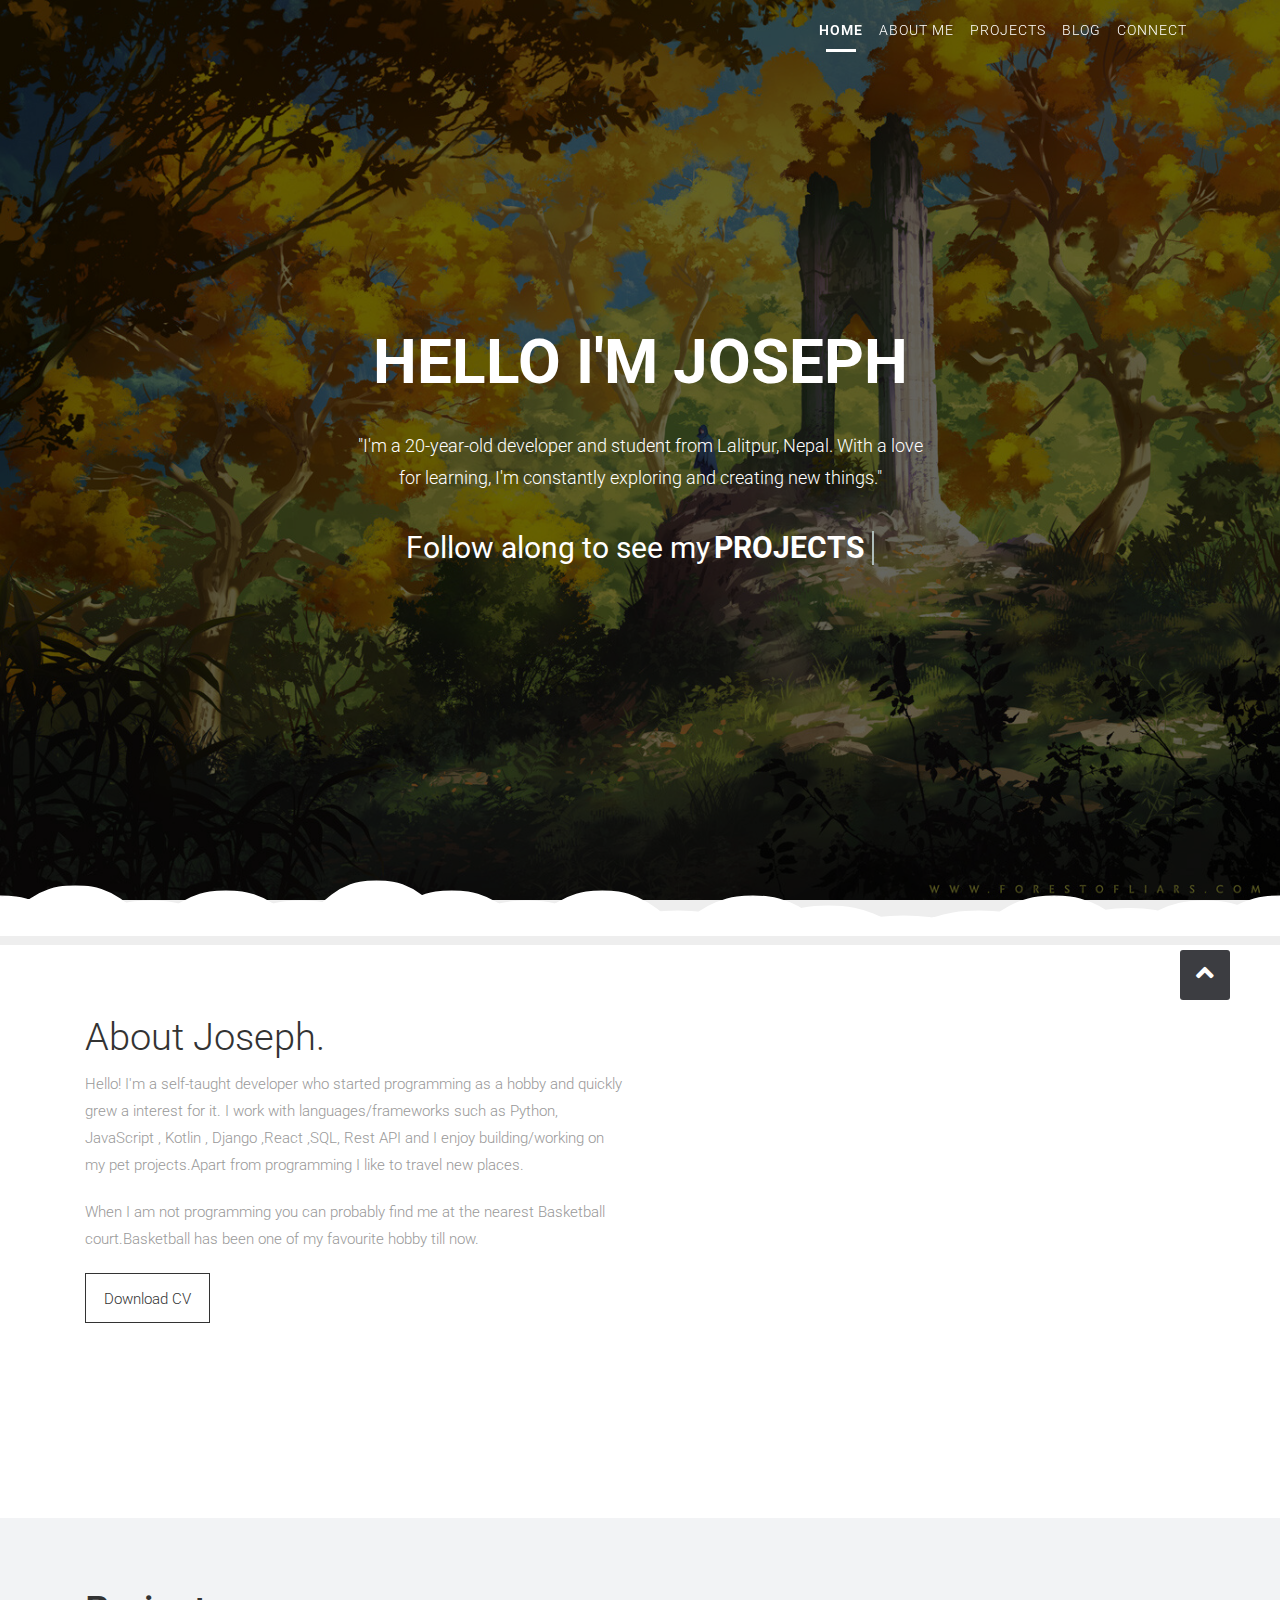
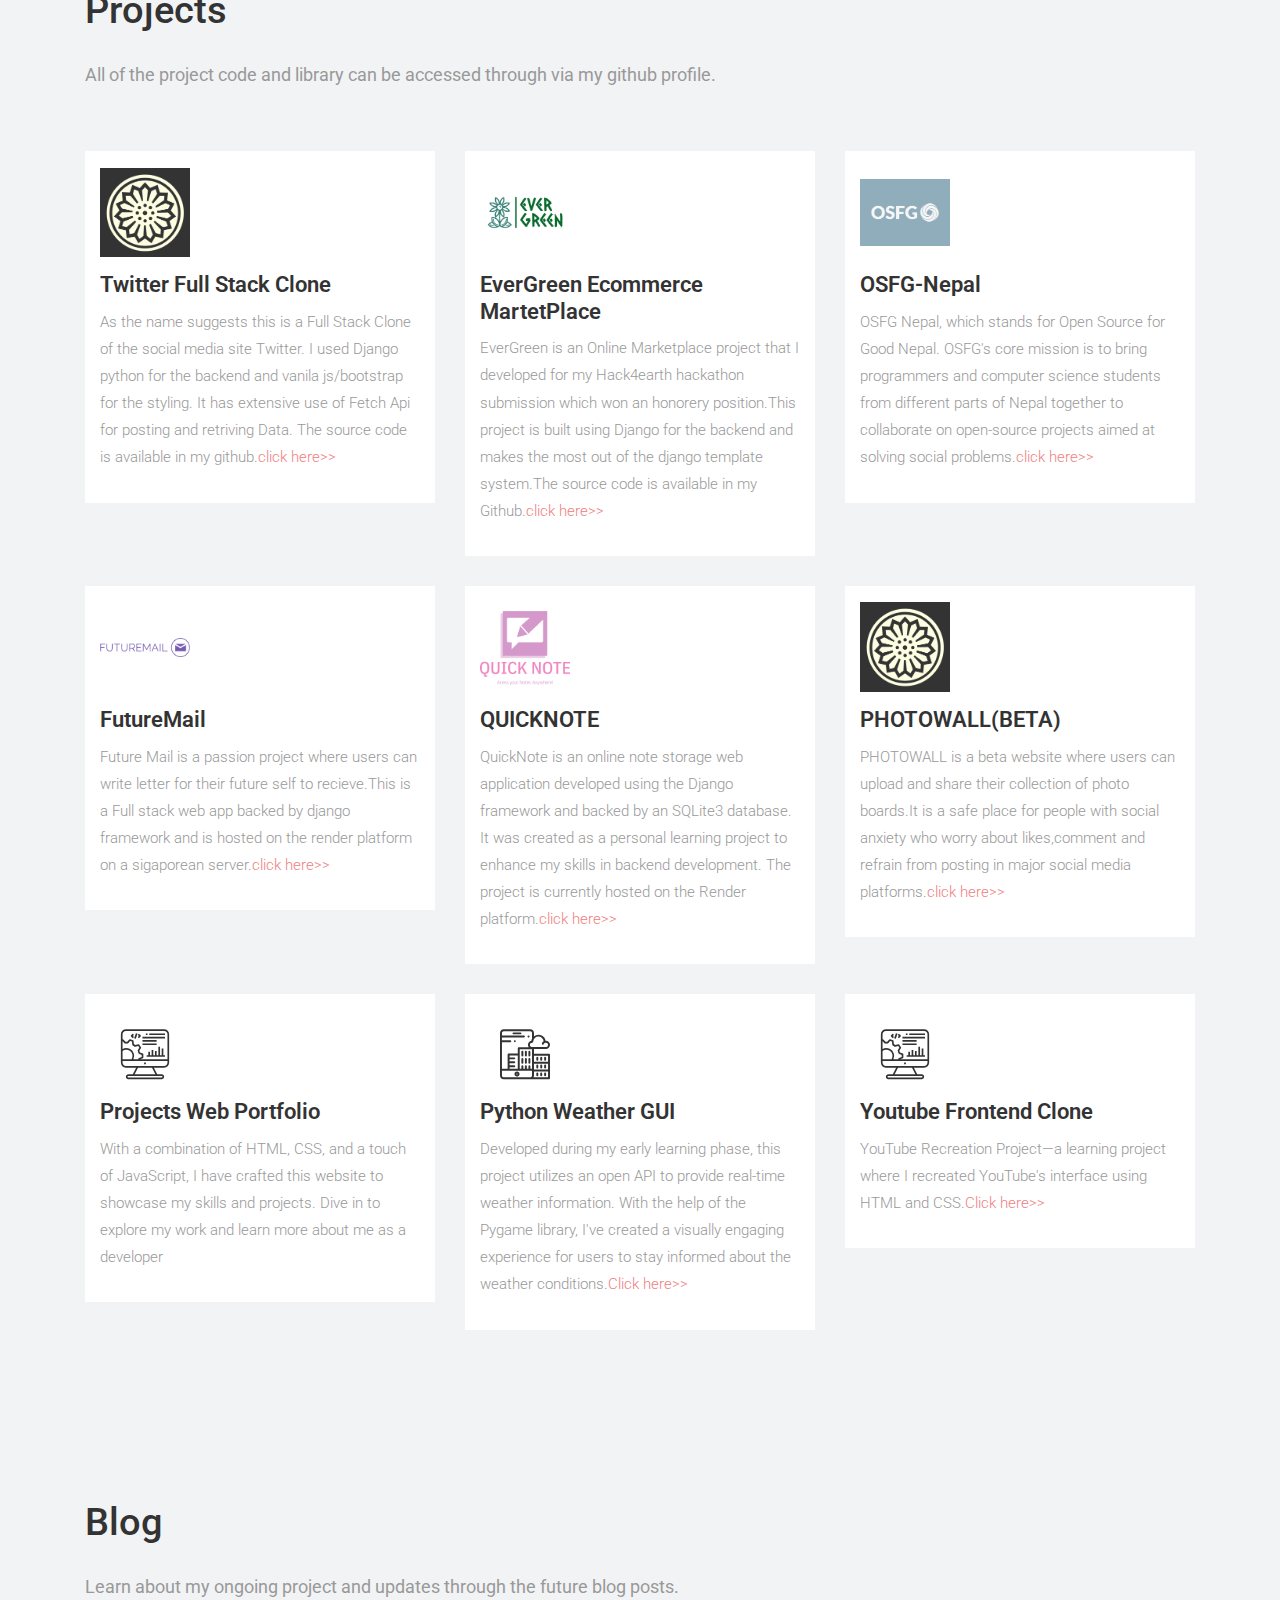
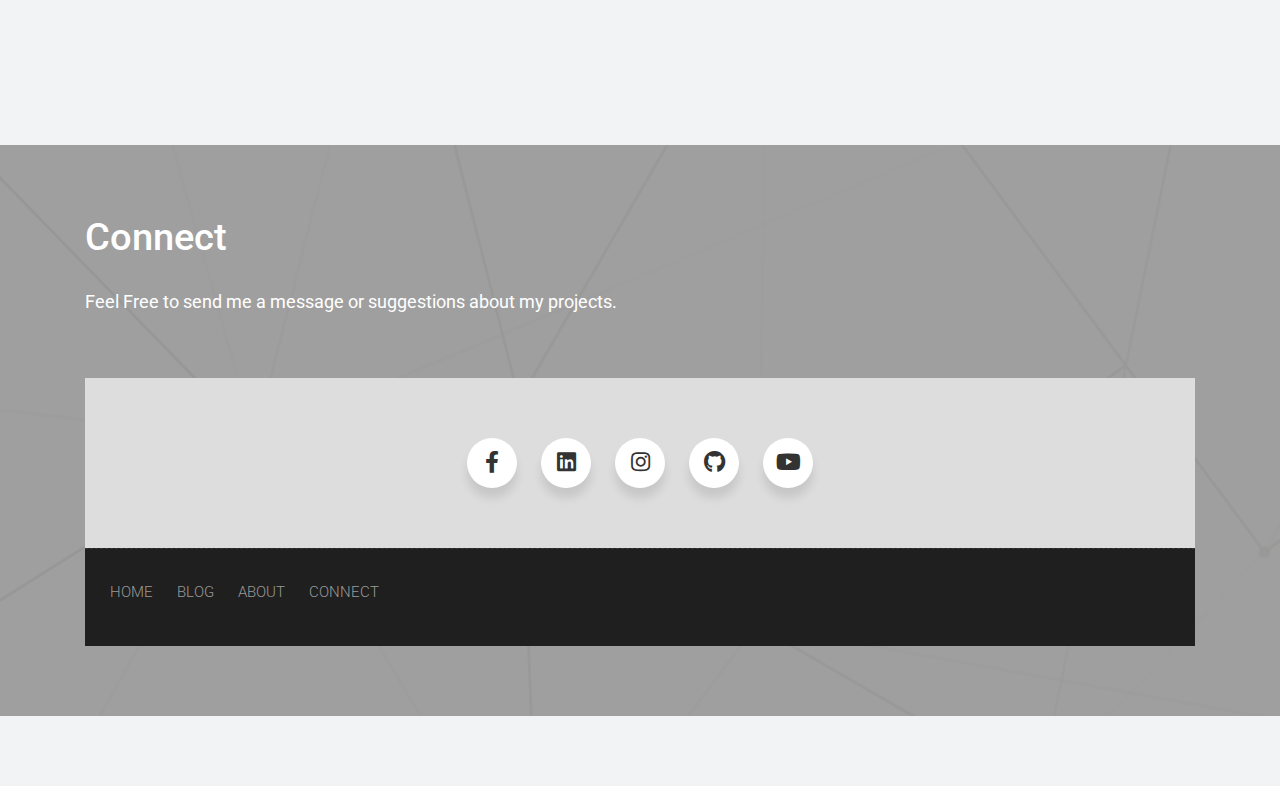
==== commit 3e0fd223: "Added new prjkt" ====
--- a/index.html
+++ b/index.html
@@ -133,7 +133,7 @@
                 <div class="col-md-6">
                     <div class="message-box">                        
                         <h2>About Joseph.</h2>
-                        <p> Hello! I'm a self-taught developer who started programming as a hobby and quickly grew a interest for it. I work with languages like Python, HTML/CSS, JavaScript, Django,React ,SQL,Rest API and I enjoy using my projects to solve real-life problems.Apart from that I like to travel new places and meet new people.</p>
+                        <p> Hello! I'm a self-taught developer who started programming as a hobby and quickly grew a interest for it. I work with languages/frameworks such as Python, JavaScript , Kotlin , Django ,React ,SQL, Rest API and I enjoy building/working on my pet projects.Apart from programming I like to travel new places.</p>
 						<p>When I am not programming you can probably find me at the nearest Basketball court.Basketball has been one of my favourite hobby till now.</p>
                         <a href="CV/cverror.png" class="sim-btn btn-hover-new" data-text="Download CV" target="_blank"><span>Download CV</span></a>
 
@@ -153,17 +153,26 @@
         <div class="container">
             <div class="section-title text-left">
                 <h3>Projects</h3>
-                <p>All of the project codes and library can be accessed through my github profile.</p>
+                <p>All of the project code and library can be accessed through via my github profile.</p>
             </div><!-- end title -->
 
             <div class="row">
                 <div class="col-md-4">
                     <div class="services-inner-box">
 						<div class="ser-icon">
+							<img src="logos/photowall2.png" class="img-fluid" alt="post-img"/>
+						</div>
+						<h2 style="margin-top: 5%;">Twitter Full Stack Clone</h2>
+						<p>As the name suggests this is a Full Stack Clone of the social media site Twitter. I used Django python for the backend and vanila js/bootstrap for the styling. It has extensive use of Fetch Api for posting and retriving Data. The source code is available in my github.<a href="https://josephrana11.github.io/PHOTOWALL-BETA/" target="_blank" style="color: lightcoral;">click here>></a></p>
+					</div>
+                </div><!-- end col -->
+                <div class="col-md-4">
+                    <div class="services-inner-box">
+						<div class="ser-icon">
 							<img src="logos/evergreen.png" class="img-fluid" alt="post-img"/>
 						</div>
-						<h2 style="margin-top: 5%;">EverGreen MartetPlace</h2>
-						<p>EverGreen is an Online Marketplace project that I developed for my Hack4earth hackathon submission.This project is built exculisvely using Django & bootstrap.Although the project has not been launched on a server yet, it can be demoed by downloading the source code.<a href="https://github.com/JosephRana11/EverGreen--Marketplace.git"" target="_blank" style="color: lightcoral;">click here>></a></p>
+						<h2 style="margin-top: 5%;">EverGreen Ecommerce MartetPlace</h2>
+						<p>EverGreen is an Online Marketplace project that I developed for my Hack4earth hackathon submission which won an honorery position.This project is built using Django for the backend and makes the most out of the django template system.The source code is available in my Github.<a href="https://github.com/JosephRana11/EverGreen--Marketplace.git"" target="_blank" style="color: lightcoral;">click here>></a></p>
 					</div>
                 </div><!-- end col -->
                 <div class="col-md-4">
@@ -211,7 +220,7 @@
 						<div class="ser-icon">
 							<i class="flaticon-seo"></i>
 						</div>
-						<h2>Portfolio-web Design</h2>
+						<h2>Projects Web Portfolio</h2>
 						<p>With a combination of HTML, CSS, and a touch of JavaScript, I have crafted this website to showcase my skills and projects. Dive in to explore my work and learn more about me as a developer</p>
 					</div>
                 </div><!-- end col -->
@@ -221,7 +230,7 @@
 						<div class="ser-icon">
                             <i class="flaticon-development"></i>
 					</div>
-                            <h2>Python Weather App</h2>
+                            <h2>Python Weather GUI</h2>
 						<p>Developed during my early learning phase, this project utilizes an open API to provide real-time weather information. With the help of the Pygame library, I've created a visually engaging experience for users to stay informed about the weather conditions.<a href="https://github.com/JosephRana11/PythonWeatherAPP" target="_blank" style="color: lightcoral;">Click here>></a></p>		
 					</div>
                 </div><!-- end col -->
@@ -231,7 +240,7 @@
 						<div class="ser-icon">
 							<i class="flaticon-seo"></i>
 						</div>
-                            <h2>HTML & CSS YouTube Replica</h2>
+                            <h2>Youtube Frontend Clone</h2>
 						<p>YouTube Recreation Project—a learning project where I recreated YouTube's interface using HTML and CSS.<a href="https://josephrana11.github.io/YoutubeClone/" target="_blank" style="color: lightcoral;">Click here>></a> </p>
 						
 					</div>
@@ -243,14 +252,14 @@
     </div><!-- end section -->
 	
 	
-	
 	<div id="blog" class="section lb">
-		<div class="container">
-			<div class="section-title text-left">
+        <div class="container">
+            <div class="section-title text-left">
                 <h3>Blog</h3>
-                <p>Learn about my ongoing project and updates throught the  future blog posts.</p>
+                <p>Learn about my ongoing project and updates through the  future blog posts.</p>
             </div><!-- end title -->
-        
+            
+            <!--
             <div class="row">
                 <div class="col-md-4 col-sm-6 col-lg-4">
                     <div class="post-box">
@@ -267,6 +276,7 @@
                         </div>
                     </div>
                 </div>
+        -->
                 
 			
 	</div>
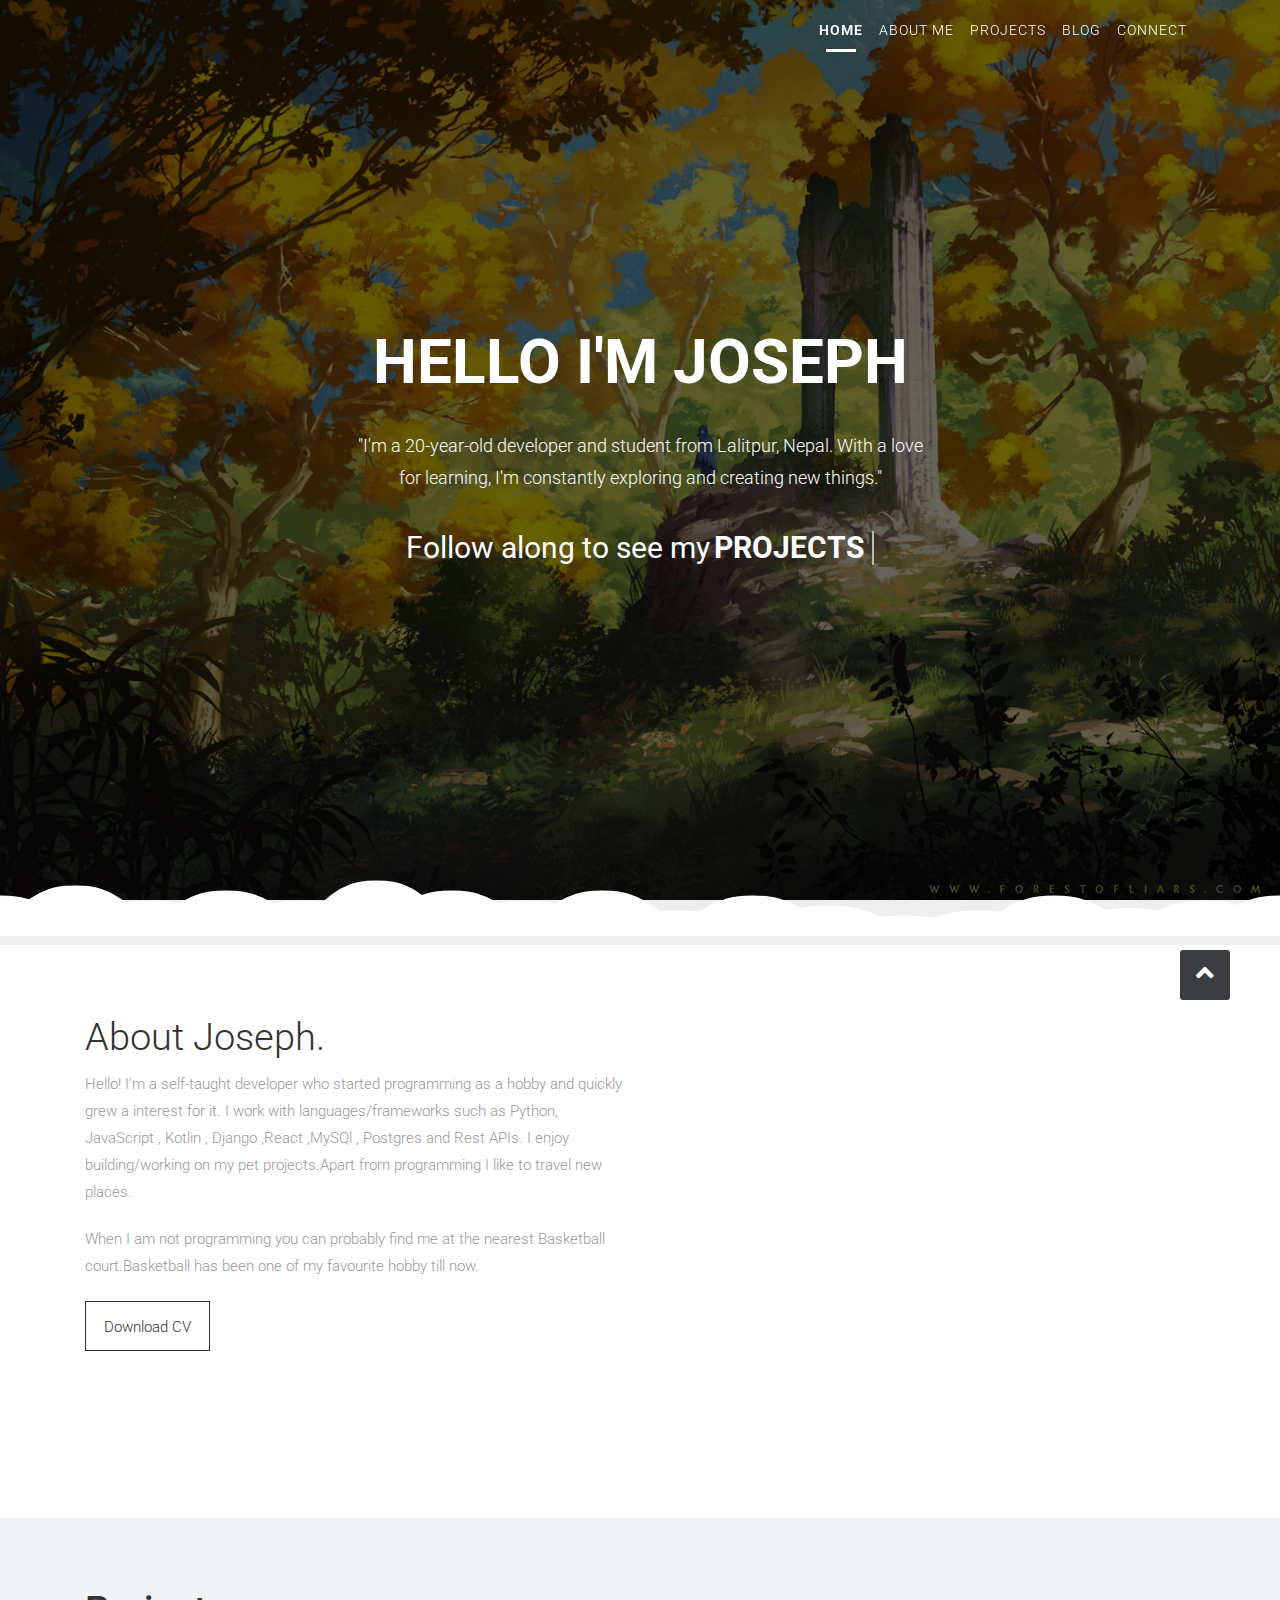
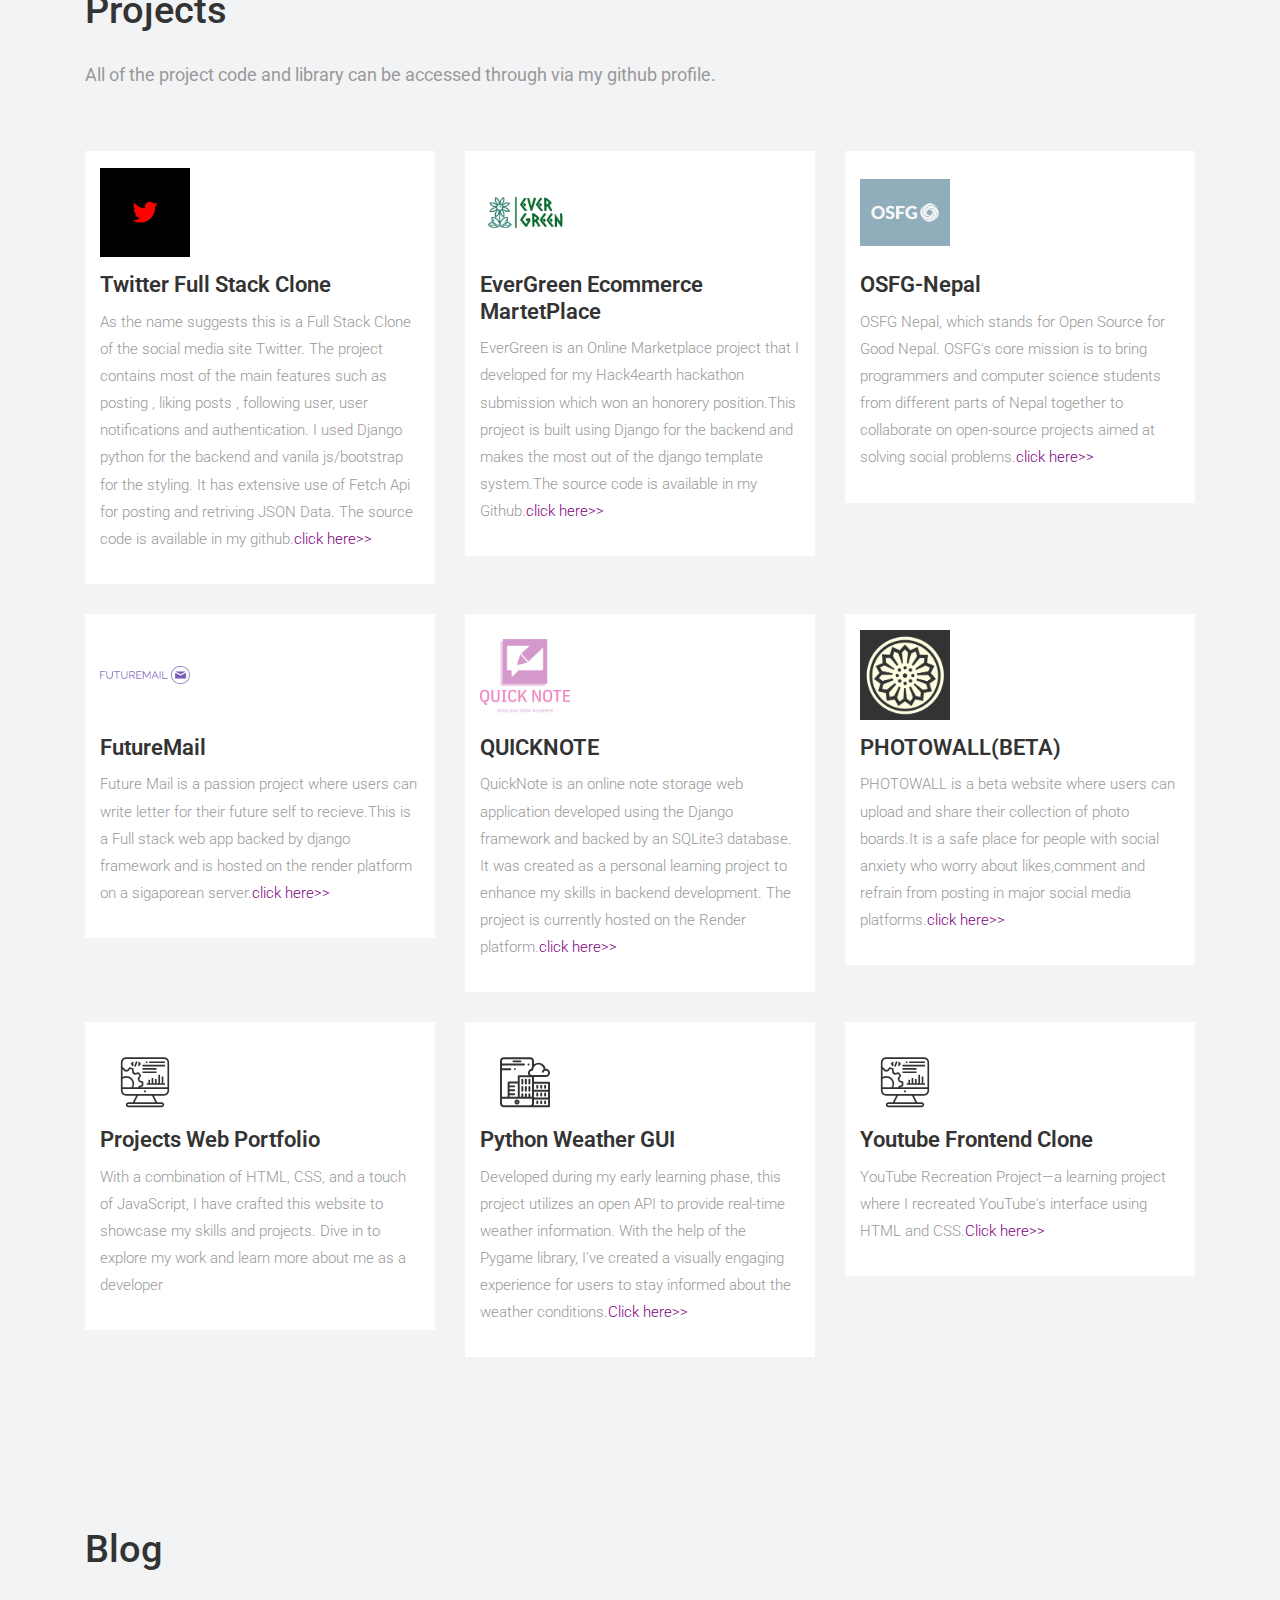
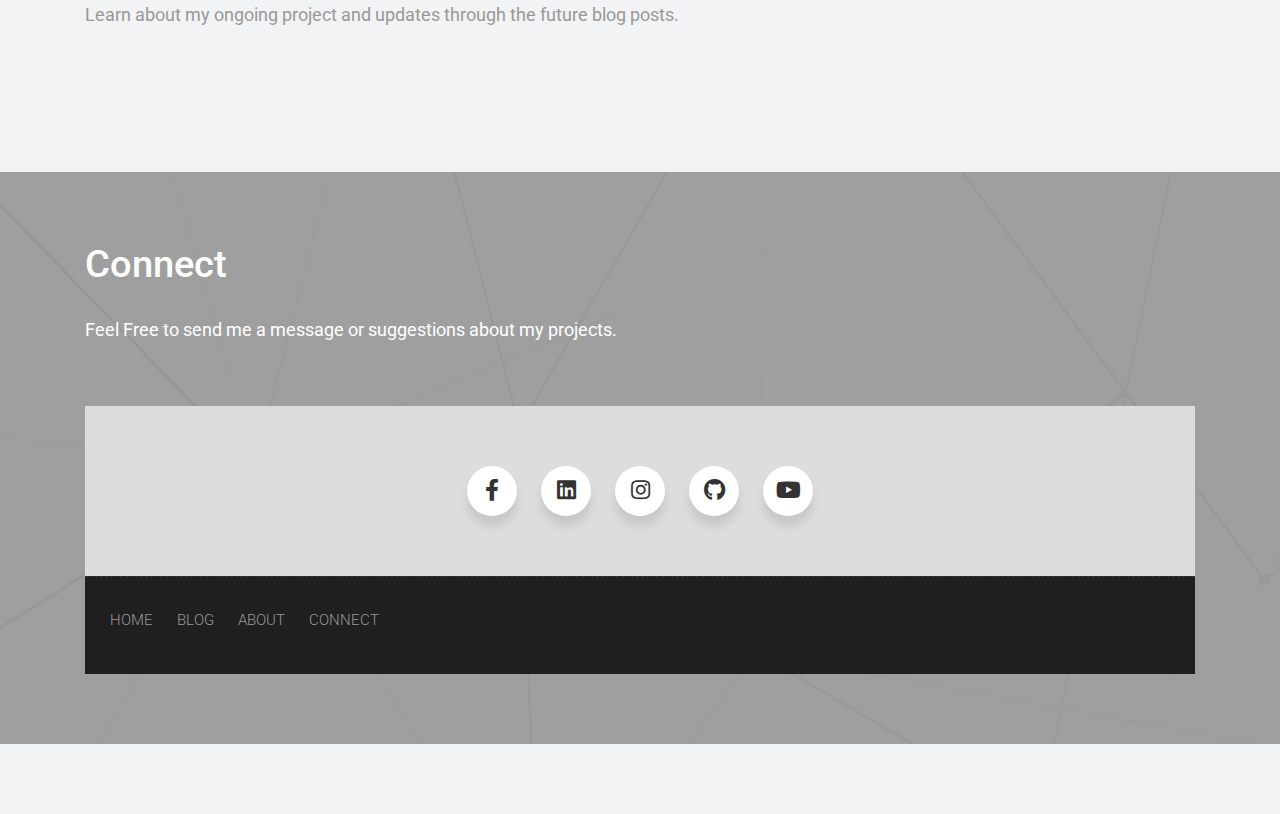
==== commit 957d1074: "changed project img" ====
--- a/index.html
+++ b/index.html
@@ -133,7 +133,7 @@
                 <div class="col-md-6">
                     <div class="message-box">                        
                         <h2>About Joseph.</h2>
-                        <p> Hello! I'm a self-taught developer who started programming as a hobby and quickly grew a interest for it. I work with languages/frameworks such as Python, JavaScript , Kotlin , Django ,React ,SQL, Rest API and I enjoy building/working on my pet projects.Apart from programming I like to travel new places.</p>
+                        <p> Hello! I'm a self-taught developer who started programming as a hobby and quickly grew a interest for it. I work with languages/frameworks such as Python, JavaScript , Kotlin , Django ,React ,MySQl , Postgres and Rest APIs. I enjoy building/working on my pet projects.Apart from programming I like to travel new places.</p>
 						<p>When I am not programming you can probably find me at the nearest Basketball court.Basketball has been one of my favourite hobby till now.</p>
                         <a href="CV/cverror.png" class="sim-btn btn-hover-new" data-text="Download CV" target="_blank"><span>Download CV</span></a>
 
@@ -160,58 +160,58 @@
                 <div class="col-md-4">
                     <div class="services-inner-box">
 						<div class="ser-icon">
+							<img src="logos/twitter-clone.jpg" class="img-fluid" alt="post-img"/>
+						</div>
+						<h2 style="margin-top: 5%;">Twitter Full Stack Clone</h2>
+						<p>As the name suggests this is a Full Stack Clone of the social media site Twitter. The project contains most of the main features such as posting , liking posts , following user, user notifications and authentication. I used Django python for the backend and vanila js/bootstrap for the styling. It has extensive use of Fetch Api for posting and retriving JSON Data. The source code is available in my github.<a href="https://github.com/JosephRana11/Twitter-FullStack-Clone" target="_blank" style="color: purple;">click here>></a></p>
+					</div>
+                </div><!-- end col -->
+                <div class="col-md-4">
+                    <div class="services-inner-box">
+						<div class="ser-icon">
+							<img src="logos/evergreen.png" class="img-fluid" alt="post-img"/>
+						</div>
+						<h2 style="margin-top: 5%;">EverGreen Ecommerce MartetPlace</h2>
+						<p>EverGreen is an Online Marketplace project that I developed for my Hack4earth hackathon submission which won an honorery position.This project is built using Django for the backend and makes the most out of the django template system.The source code is available in my Github.<a href="https://github.com/JosephRana11/EverGreen--Marketplace.git"" target="_blank" style="color: purple;">click here>></a></p>
+					</div>
+                </div><!-- end col -->
+                <div class="col-md-4">
+                    <div class="services-inner-box">
+						<div class="ser-icon">
+							<img src="logos/osfg-logo.png" class="img-fluid" alt="post-img"/>
+						</div>
+						<h2 style="margin-top: 5%;">OSFG-Nepal</h2>
+						<p>OSFG Nepal, which stands for Open Source for Good Nepal. OSFG's core mission is to bring programmers and computer science students from different parts of Nepal together to collaborate on open-source projects aimed at solving social problems.<a href="https://josephrana11.github.io/OSFG/" target="_blank" style="color: purple;">click here>></a></p>
+					</div>
+                </div><!-- end col -->
+                <div class="col-md-4">
+                    <div class="services-inner-box">
+						<div class="ser-icon">
+							<img src="logos/FutureMail2.png" class="img-fluid" alt="post-img"/>
+						</div>
+						<h2 style="margin-top: 5%;">FutureMail</h2>
+						<p>Future Mail is a passion project where users can write letter for their future self to recieve.This is a Full stack web app backed by django framework and is hosted on the render platform on a sigaporean server.<a href="https://future-mail.onrender.com/" target="_blank" style="color: purple;">click here>></a></p>
+					</div>
+                </div><!-- end col -->
+
+
+                <div class="col-md-4">
+                    <div class="services-inner-box">
+						<div class="ser-icon">
+							<img src="logos/QuickNoteLogo.png" class="img-fluid" alt="post-img"/>
+						</div>
+						<h2 style="margin-top: 5%;">QUICKNOTE</h2>
+						<p>QuickNote is an online note storage web application developed using the Django framework and backed by an SQLite3 database. It was created as a personal learning project to enhance my skills in backend development. The project is currently hosted on the Render platform.<a href="https://quicknote-8q6b.onrender.com/login/?next=%2F" target="_blank" style="color: purple;">click here>></a></p>
+					</div>
+                </div><!-- end col -->
+
+                <div class="col-md-4">
+                    <div class="services-inner-box">
+						<div class="ser-icon">
 							<img src="logos/photowall2.png" class="img-fluid" alt="post-img"/>
 						</div>
-						<h2 style="margin-top: 5%;">Twitter Full Stack Clone</h2>
-						<p>As the name suggests this is a Full Stack Clone of the social media site Twitter. I used Django python for the backend and vanila js/bootstrap for the styling. It has extensive use of Fetch Api for posting and retriving Data. The source code is available in my github.<a href="https://josephrana11.github.io/PHOTOWALL-BETA/" target="_blank" style="color: lightcoral;">click here>></a></p>
-					</div>
-                </div><!-- end col -->
-                <div class="col-md-4">
-                    <div class="services-inner-box">
-						<div class="ser-icon">
-							<img src="logos/evergreen.png" class="img-fluid" alt="post-img"/>
-						</div>
-						<h2 style="margin-top: 5%;">EverGreen Ecommerce MartetPlace</h2>
-						<p>EverGreen is an Online Marketplace project that I developed for my Hack4earth hackathon submission which won an honorery position.This project is built using Django for the backend and makes the most out of the django template system.The source code is available in my Github.<a href="https://github.com/JosephRana11/EverGreen--Marketplace.git"" target="_blank" style="color: lightcoral;">click here>></a></p>
-					</div>
-                </div><!-- end col -->
-                <div class="col-md-4">
-                    <div class="services-inner-box">
-						<div class="ser-icon">
-							<img src="logos/osfg-logo.png" class="img-fluid" alt="post-img"/>
-						</div>
-						<h2 style="margin-top: 5%;">OSFG-Nepal</h2>
-						<p>OSFG Nepal, which stands for Open Source for Good Nepal. OSFG's core mission is to bring programmers and computer science students from different parts of Nepal together to collaborate on open-source projects aimed at solving social problems.<a href="https://josephrana11.github.io/OSFG/" target="_blank" style="color: lightcoral;">click here>></a></p>
-					</div>
-                </div><!-- end col -->
-                <div class="col-md-4">
-                    <div class="services-inner-box">
-						<div class="ser-icon">
-							<img src="logos/FutureMail2.png" class="img-fluid" alt="post-img"/>
-						</div>
-						<h2 style="margin-top: 5%;">FutureMail</h2>
-						<p>Future Mail is a passion project where users can write letter for their future self to recieve.This is a Full stack web app backed by django framework and is hosted on the render platform on a sigaporean server.<a href="https://future-mail.onrender.com/" target="_blank" style="color: lightcoral;">click here>></a></p>
-					</div>
-                </div><!-- end col -->
-
-
-                <div class="col-md-4">
-                    <div class="services-inner-box">
-						<div class="ser-icon">
-							<img src="logos/QuickNoteLogo.png" class="img-fluid" alt="post-img"/>
-						</div>
-						<h2 style="margin-top: 5%;">QUICKNOTE</h2>
-						<p>QuickNote is an online note storage web application developed using the Django framework and backed by an SQLite3 database. It was created as a personal learning project to enhance my skills in backend development. The project is currently hosted on the Render platform.<a href="https://quicknote-8q6b.onrender.com/login/?next=%2F" target="_blank" style="color: lightcoral;">click here>></a></p>
-					</div>
-                </div><!-- end col -->
-
-                <div class="col-md-4">
-                    <div class="services-inner-box">
-						<div class="ser-icon">
-							<img src="logos/photowall2.png" class="img-fluid" alt="post-img"/>
-						</div>
 						<h2 style="margin-top: 5%;">PHOTOWALL(BETA)</h2>
-						<p>PHOTOWALL is a beta website where users can upload and share their collection of photo boards.It is a safe place for people with social anxiety who worry about likes,comment and refrain from posting in major social media platforms.<a href="https://josephrana11.github.io/PHOTOWALL-BETA/" target="_blank" style="color: lightcoral;">click here>></a></p>
+						<p>PHOTOWALL is a beta website where users can upload and share their collection of photo boards.It is a safe place for people with social anxiety who worry about likes,comment and refrain from posting in major social media platforms.<a href="https://josephrana11.github.io/PHOTOWALL-BETA/" target="_blank" style="color: purple;">click here>></a></p>
 					</div>
                 </div><!-- end col -->
               
@@ -231,7 +231,7 @@
                             <i class="flaticon-development"></i>
 					</div>
                             <h2>Python Weather GUI</h2>
-						<p>Developed during my early learning phase, this project utilizes an open API to provide real-time weather information. With the help of the Pygame library, I've created a visually engaging experience for users to stay informed about the weather conditions.<a href="https://github.com/JosephRana11/PythonWeatherAPP" target="_blank" style="color: lightcoral;">Click here>></a></p>		
+						<p>Developed during my early learning phase, this project utilizes an open API to provide real-time weather information. With the help of the Pygame library, I've created a visually engaging experience for users to stay informed about the weather conditions.<a href="https://github.com/JosephRana11/PythonWeatherAPP" target="_blank" style="color: purple;">Click here>></a></p>		
 					</div>
                 </div><!-- end col -->
 
@@ -241,7 +241,7 @@
 							<i class="flaticon-seo"></i>
 						</div>
                             <h2>Youtube Frontend Clone</h2>
-						<p>YouTube Recreation Project—a learning project where I recreated YouTube's interface using HTML and CSS.<a href="https://josephrana11.github.io/YoutubeClone/" target="_blank" style="color: lightcoral;">Click here>></a> </p>
+						<p>YouTube Recreation Project—a learning project where I recreated YouTube's interface using HTML and CSS.<a href="https://josephrana11.github.io/YoutubeClone/" target="_blank" style="color: purple;">Click here>></a> </p>
 						
 					</div>
                 </div><!-- end col -->
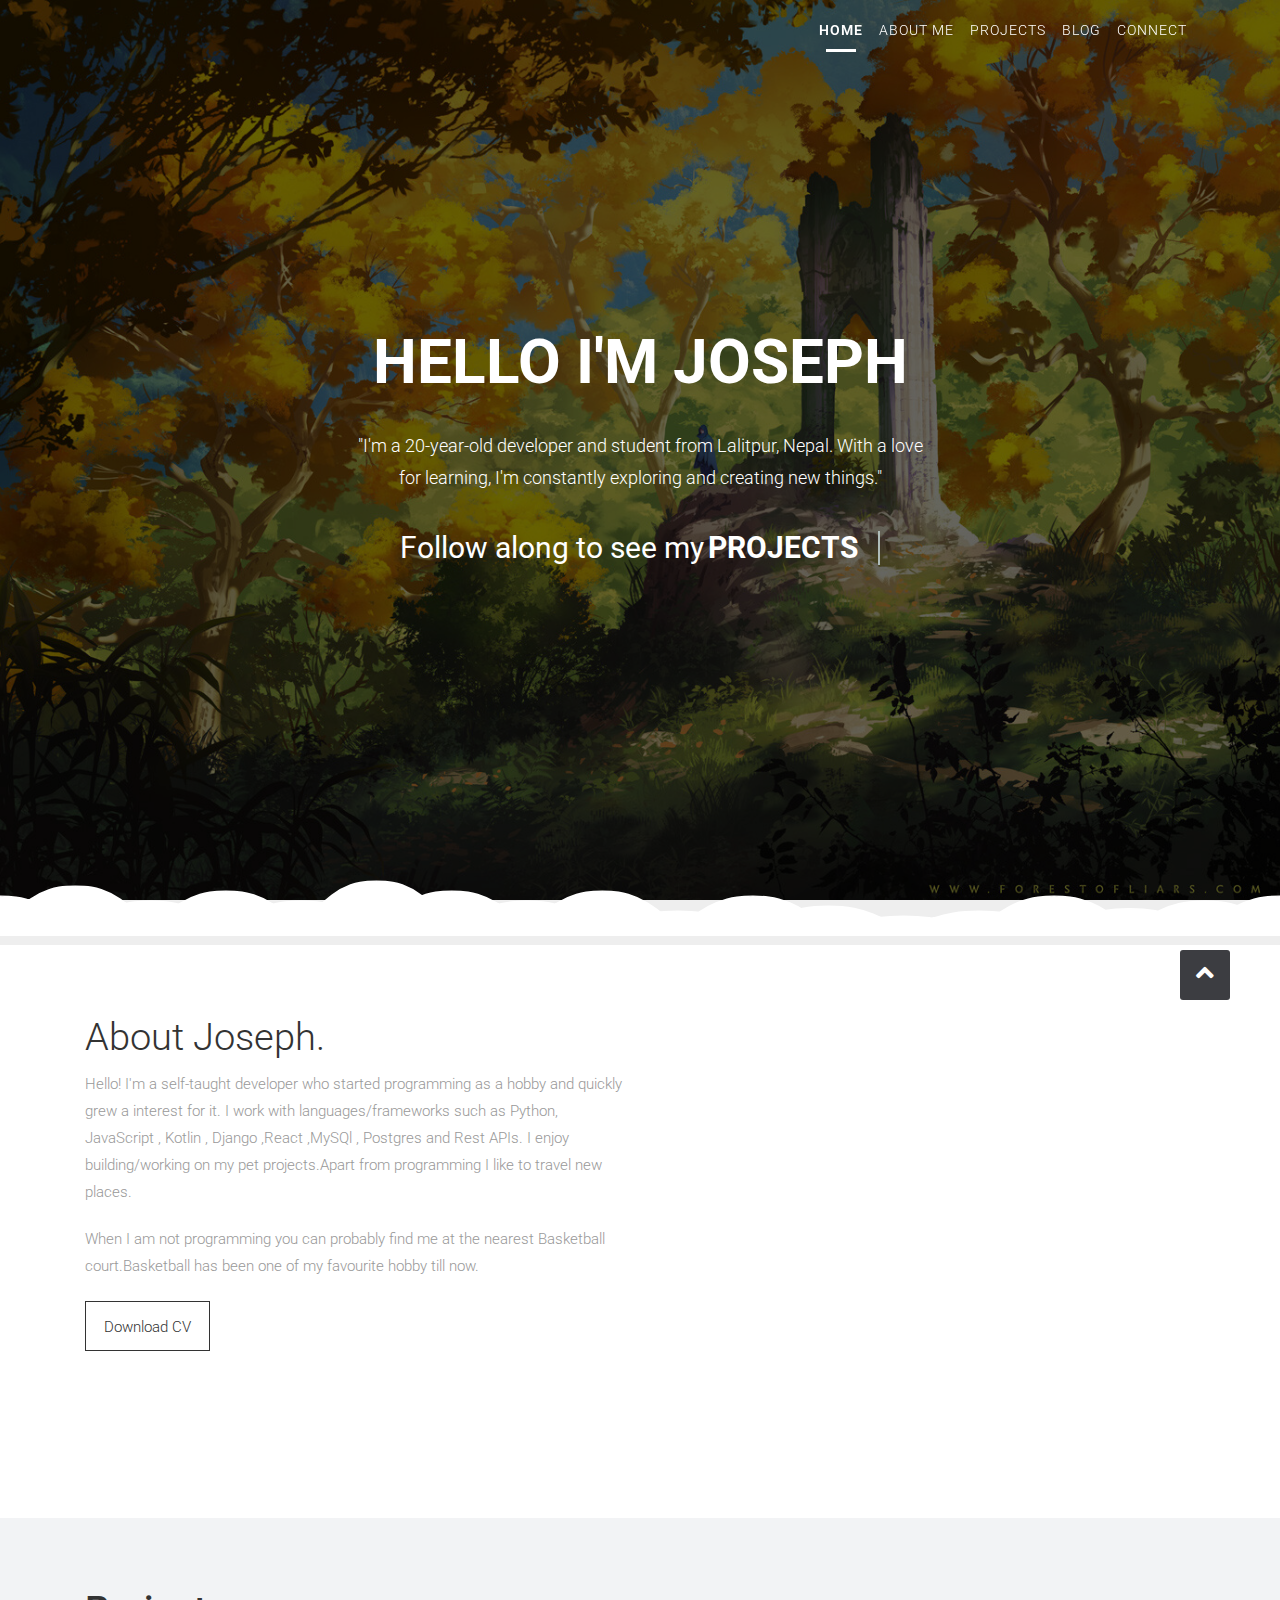
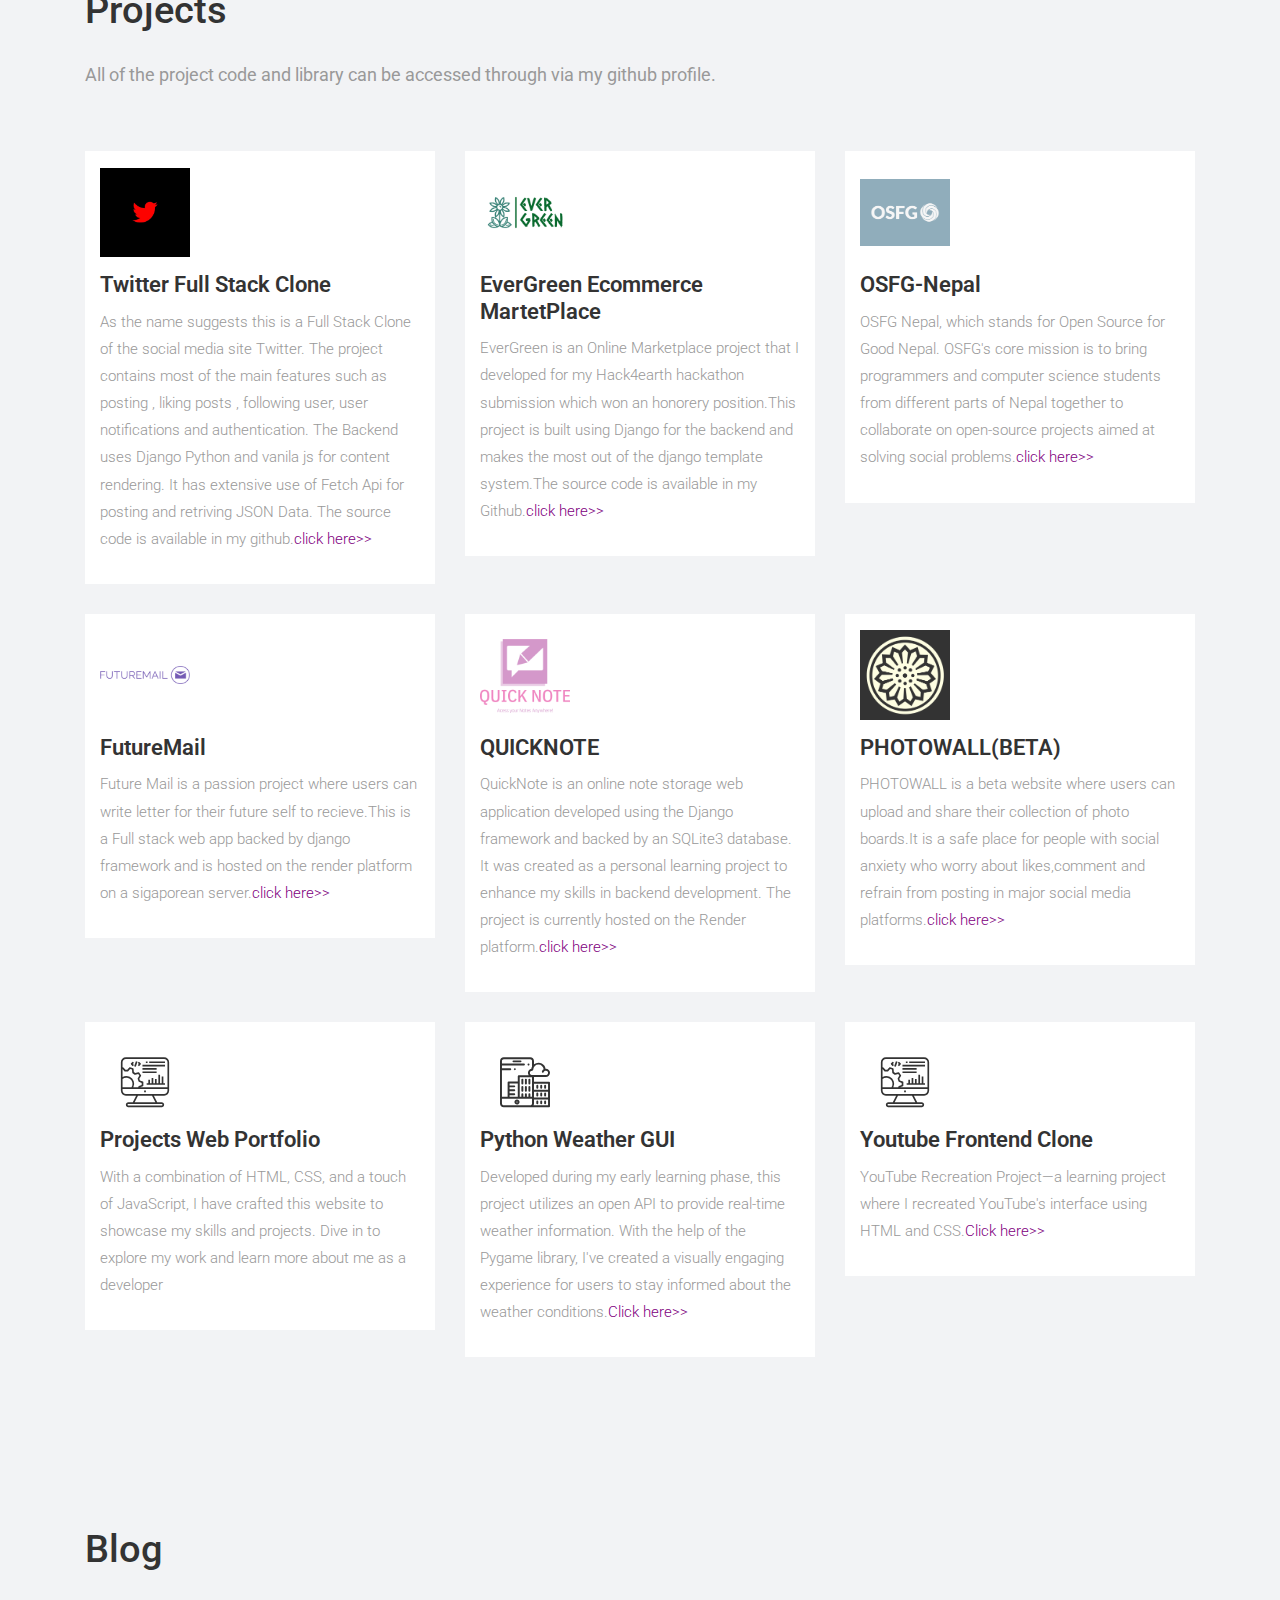
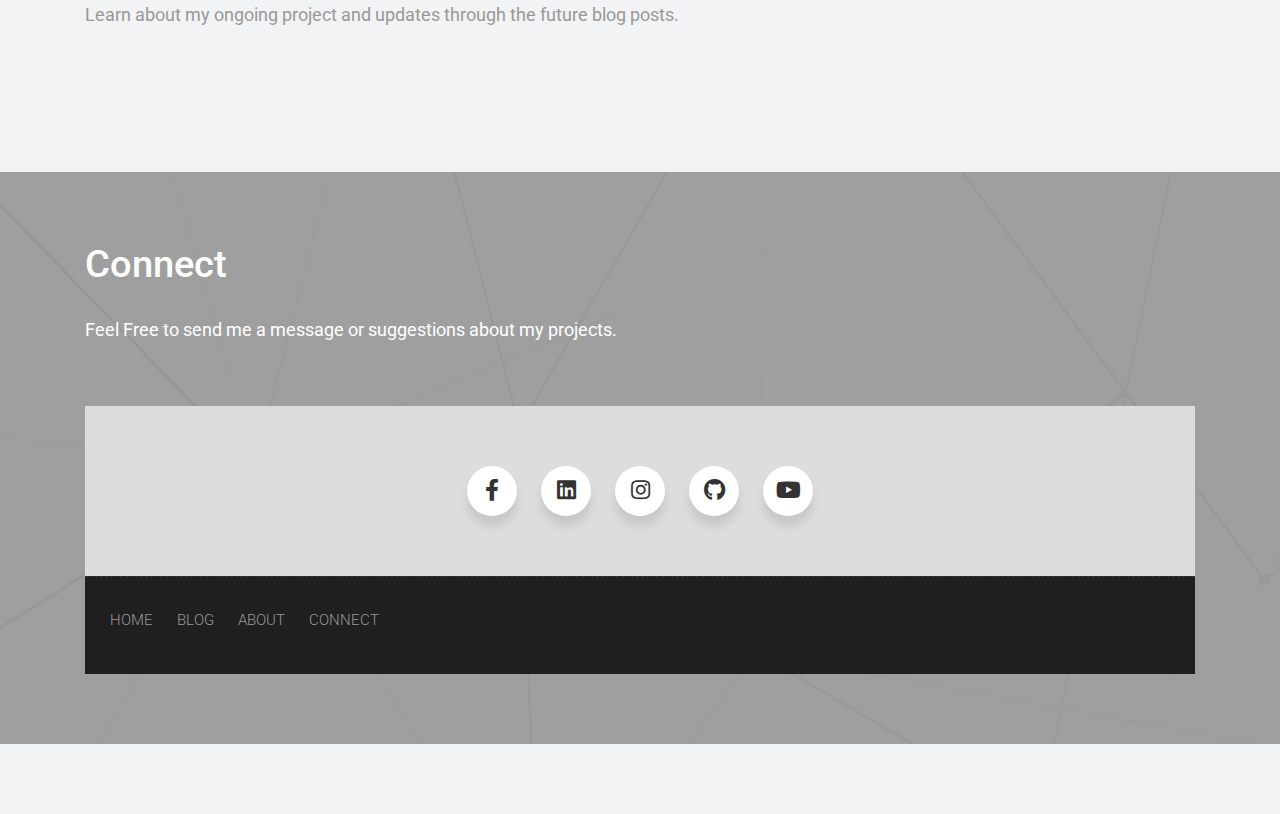
==== commit c5544e1c: "updated project desciption" ====
--- a/index.html
+++ b/index.html
@@ -163,7 +163,7 @@
 							<img src="logos/twitter-clone.jpg" class="img-fluid" alt="post-img"/>
 						</div>
 						<h2 style="margin-top: 5%;">Twitter Full Stack Clone</h2>
-						<p>As the name suggests this is a Full Stack Clone of the social media site Twitter. The project contains most of the main features such as posting , liking posts , following user, user notifications and authentication. I used Django python for the backend and vanila js/bootstrap for the styling. It has extensive use of Fetch Api for posting and retriving JSON Data. The source code is available in my github.<a href="https://github.com/JosephRana11/Twitter-FullStack-Clone" target="_blank" style="color: purple;">click here>></a></p>
+						<p>As the name suggests this is a Full Stack Clone of the social media site Twitter. The project contains most of the main features such as posting , liking posts , following user, user notifications and authentication. The Backend uses Django Python and vanila js for content rendering. It has extensive use of Fetch Api for posting and retriving JSON Data. The source code is available in my github.<a href="https://github.com/JosephRana11/Twitter-FullStack-Clone" target="_blank" style="color: purple;">click here>></a></p>
 					</div>
                 </div><!-- end col -->
                 <div class="col-md-4">
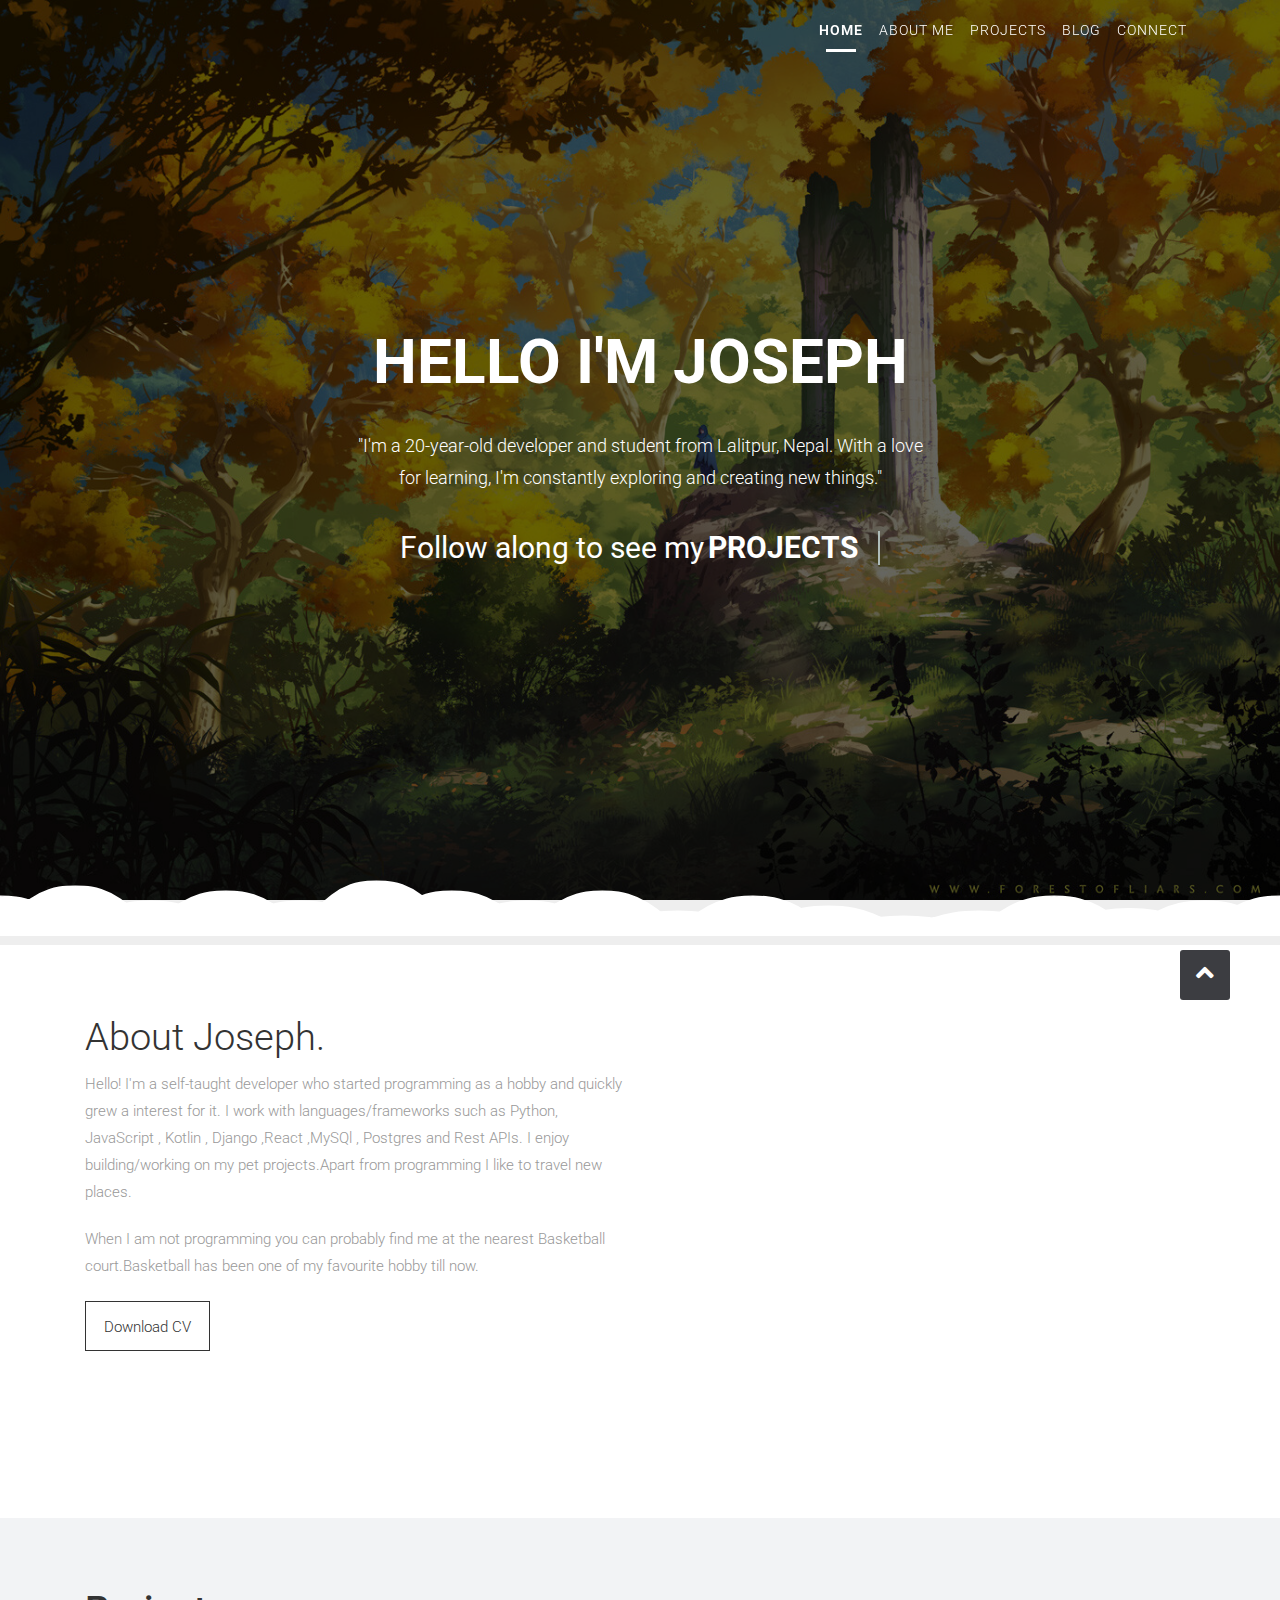
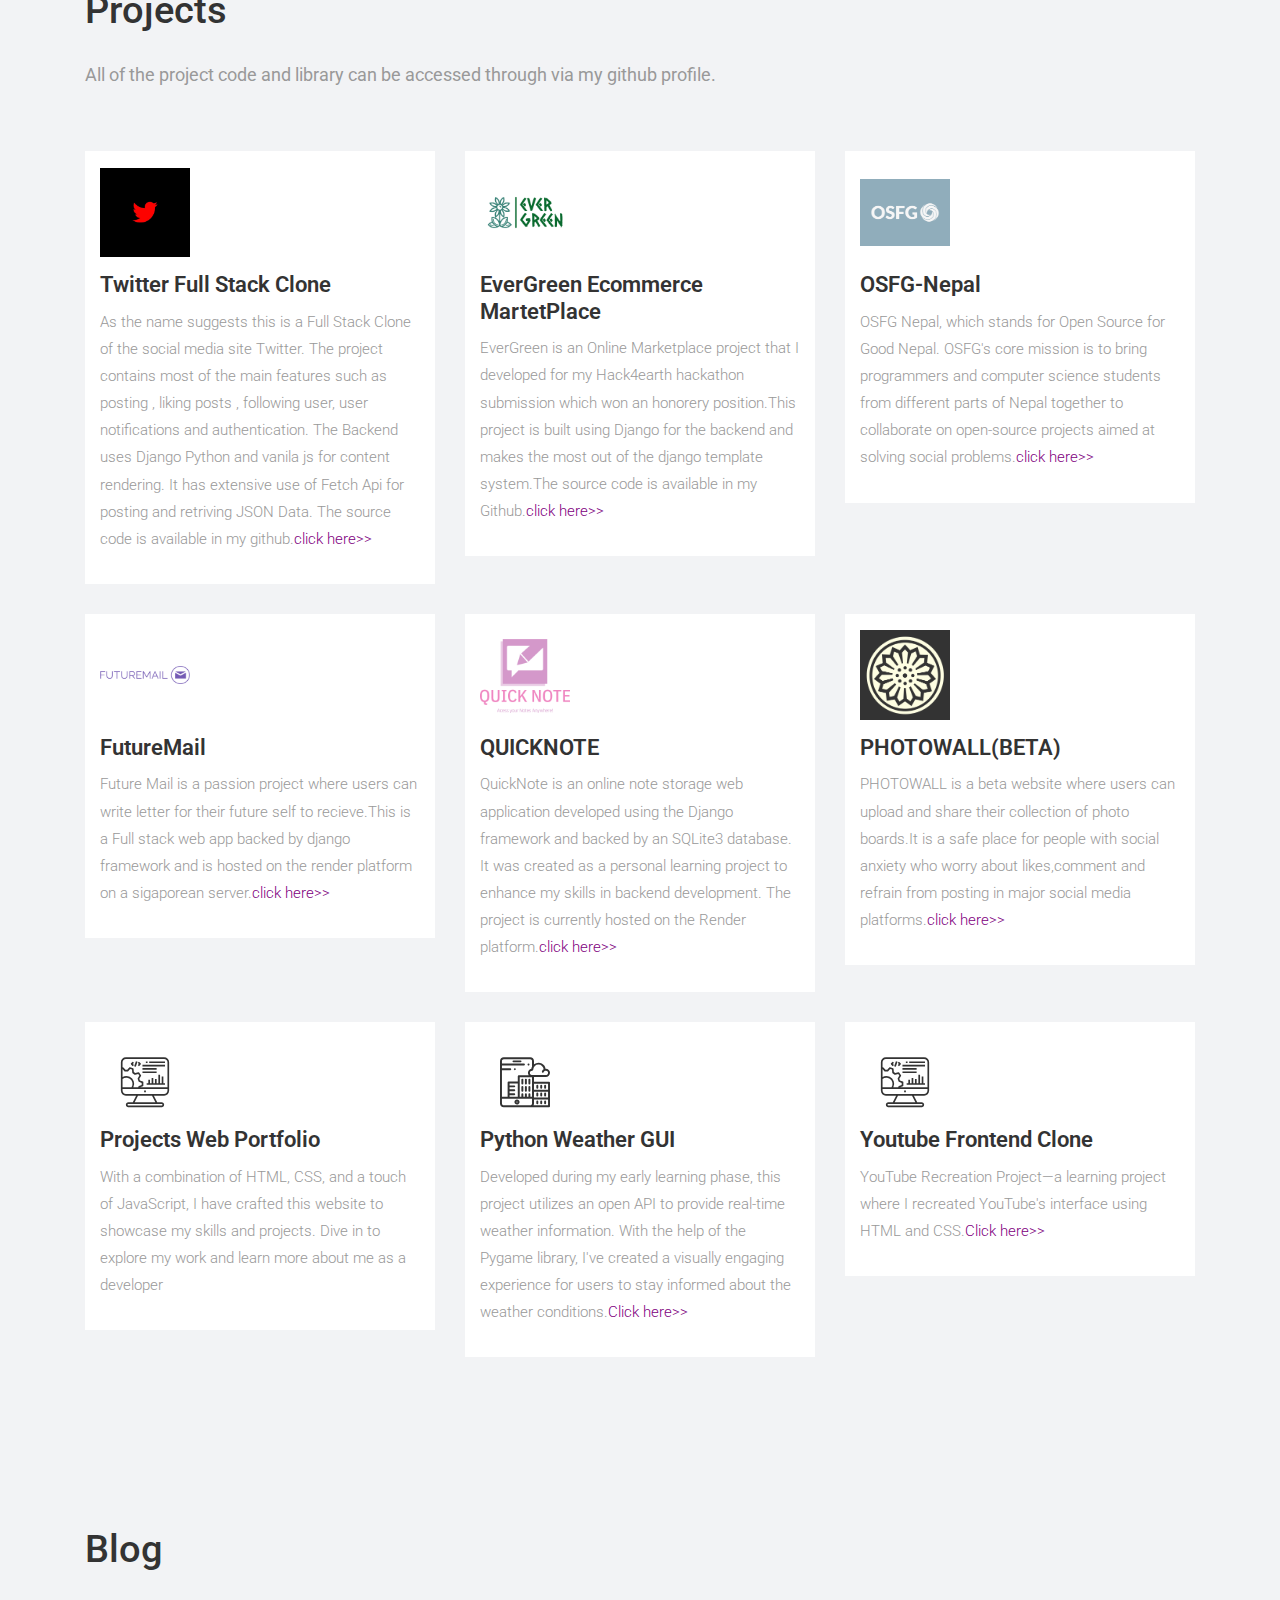
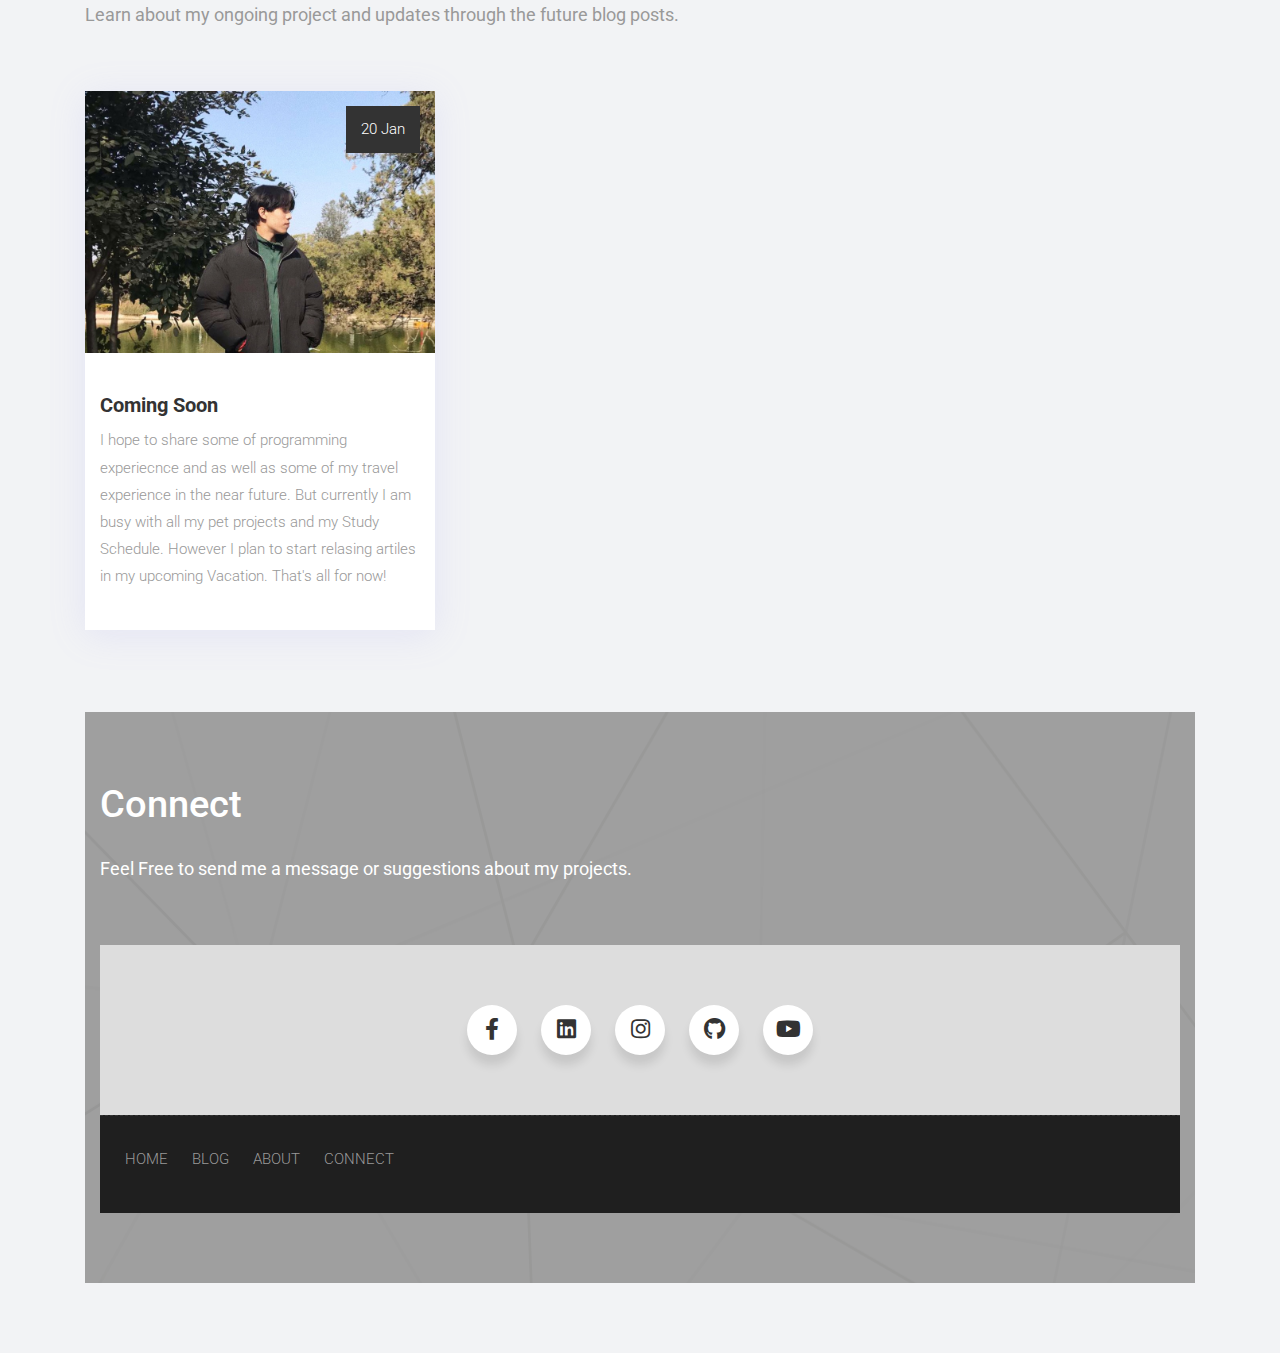
==== commit e77159f5: "updated blog info" ====
--- a/index.html
+++ b/index.html
@@ -259,24 +259,24 @@
                 <p>Learn about my ongoing project and updates through the  future blog posts.</p>
             </div><!-- end title -->
             
-            <!--
+            
             <div class="row">
                 <div class="col-md-4 col-sm-6 col-lg-4">
                     <div class="post-box">
                         <div class="post-thumb">
-                            <img src="blogphotos/logo-white.png" class="img-fluid" alt="post-img" />
+                            <img src="newimages/bg2rex.jpg" class="img-fluid" alt="post-img" />
                             <div class="date">
-                                <span>18</span>
-                                <span>June</span>
+                                <span>20</span>
+                                <span>Jan</span>
                             </div>
                         </div>
                         <div class="post-info">
-                            <h4>BubbleMan Studio</h4>
-                            <p>Introducing Bubbleman Studio: Crafting RPG Adventures Inspired by Nepal. Immerse yourself in captivating worlds where Nepal's rich culture comes to life.Join us on an extraordinary journey through Bubbleman Studio's upcoming RPG releases in the near future.</p>
+                            <h4>Coming Soon</h4>
+                            <p>I hope to share some of programming experiecnce and as well as some of my travel experience in the near future. But currently I am busy with all my pet projects and my Study Schedule. However I plan to start relasing artiles in my upcoming Vacation. That's all for now!</p>
                         </div>
                     </div>
                 </div>
-        -->
+        
                 
 			
 	</div>
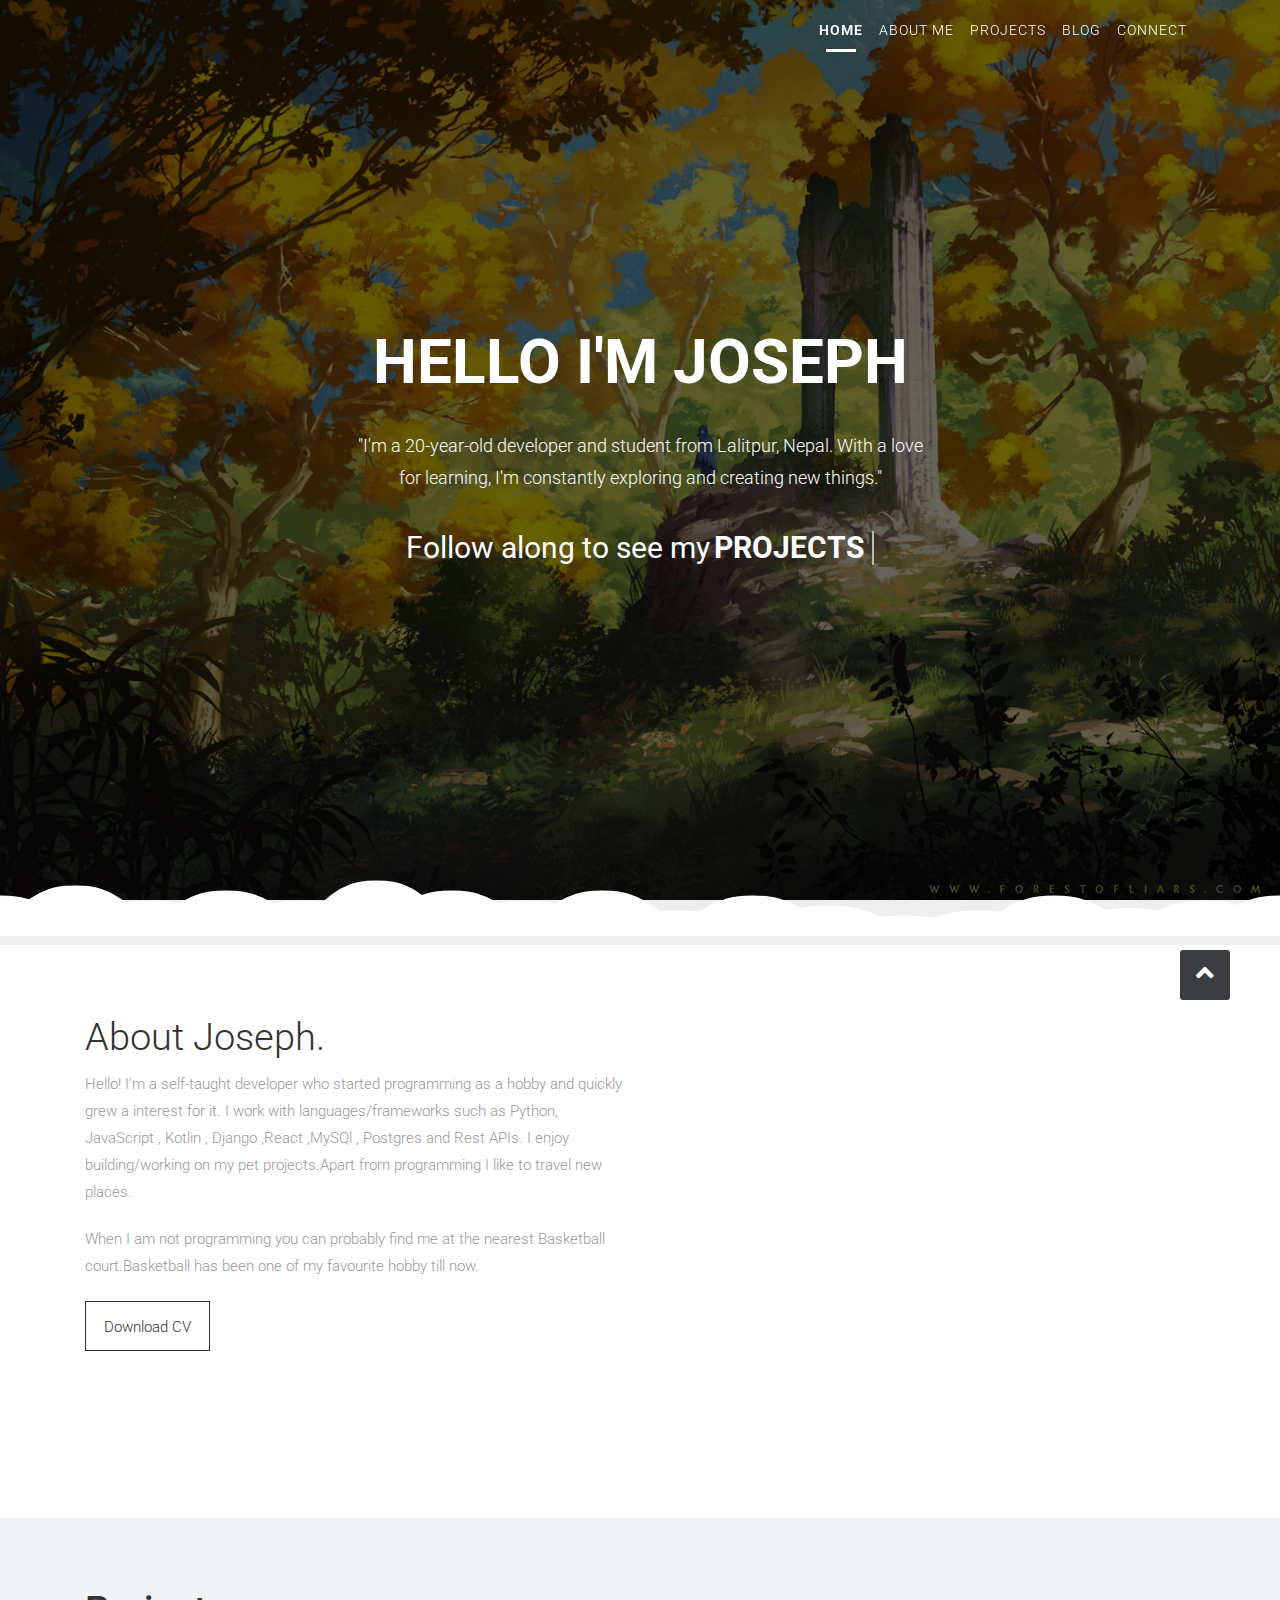
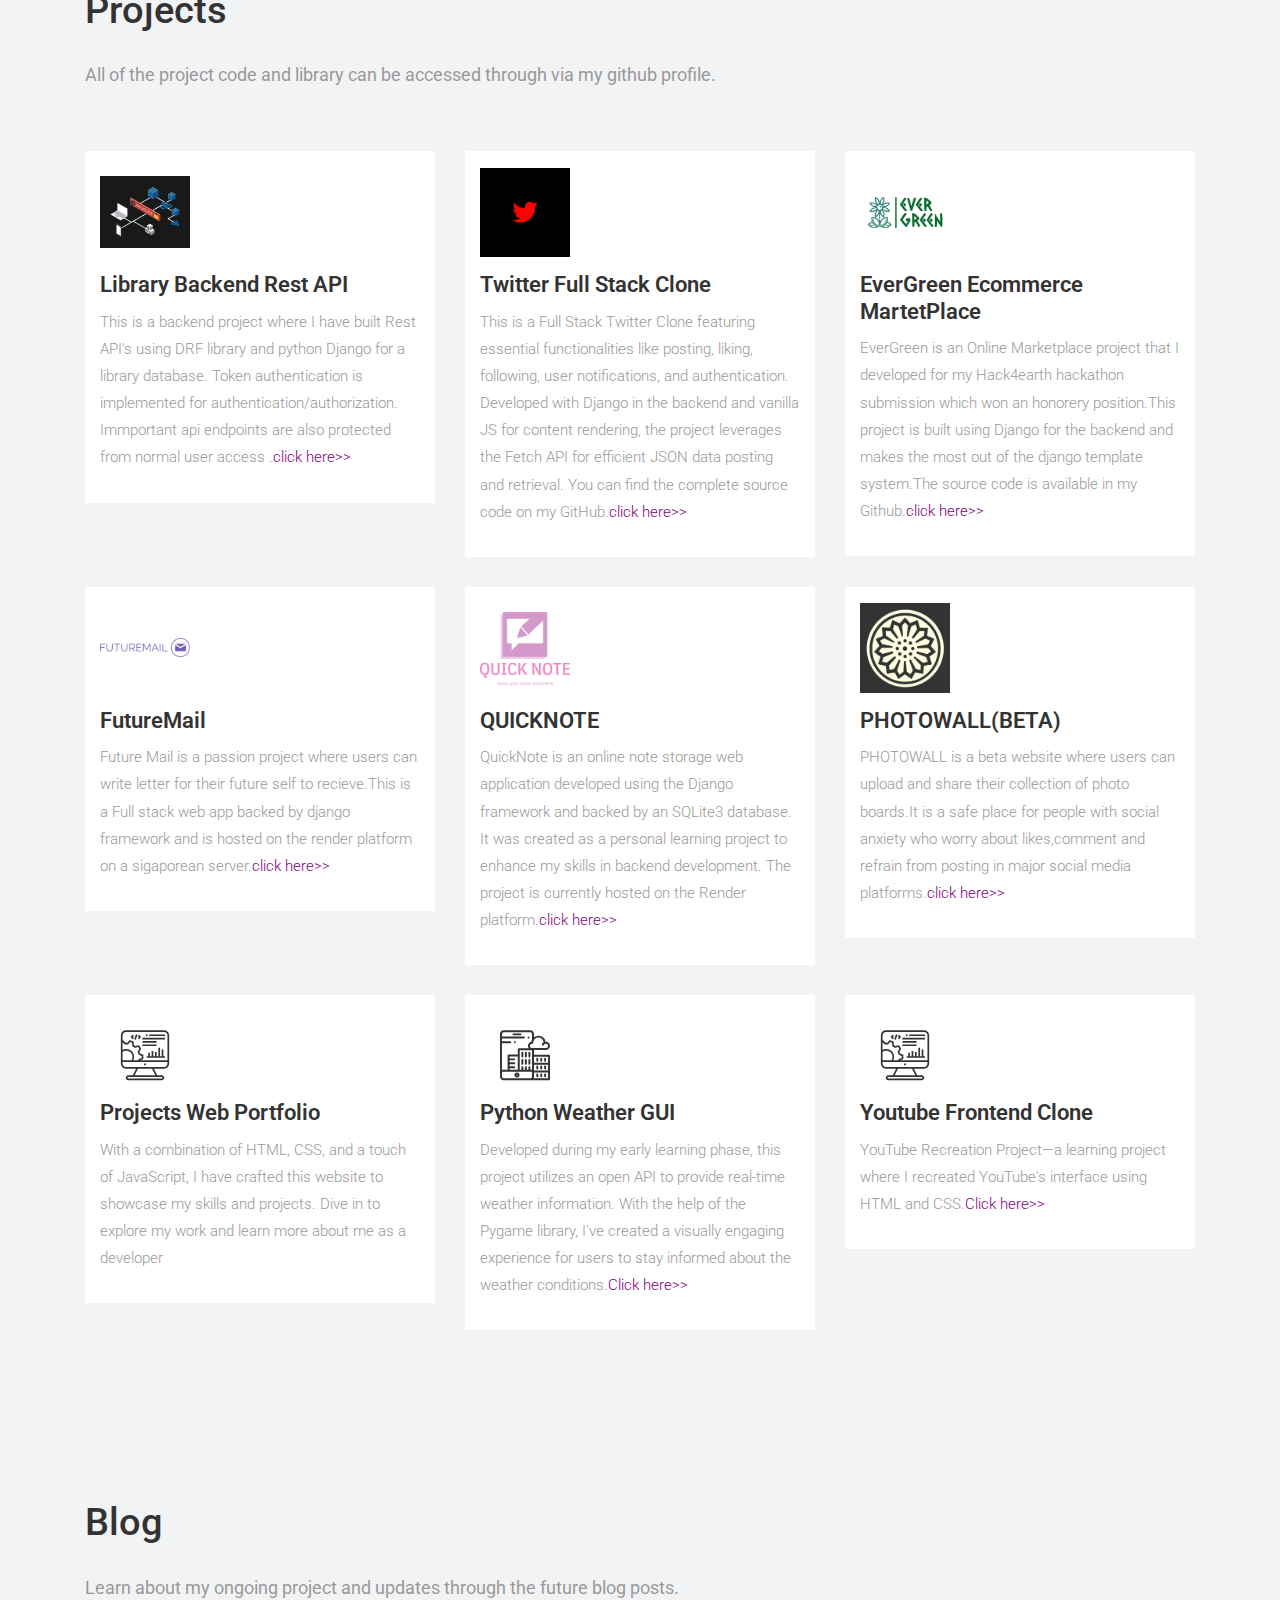
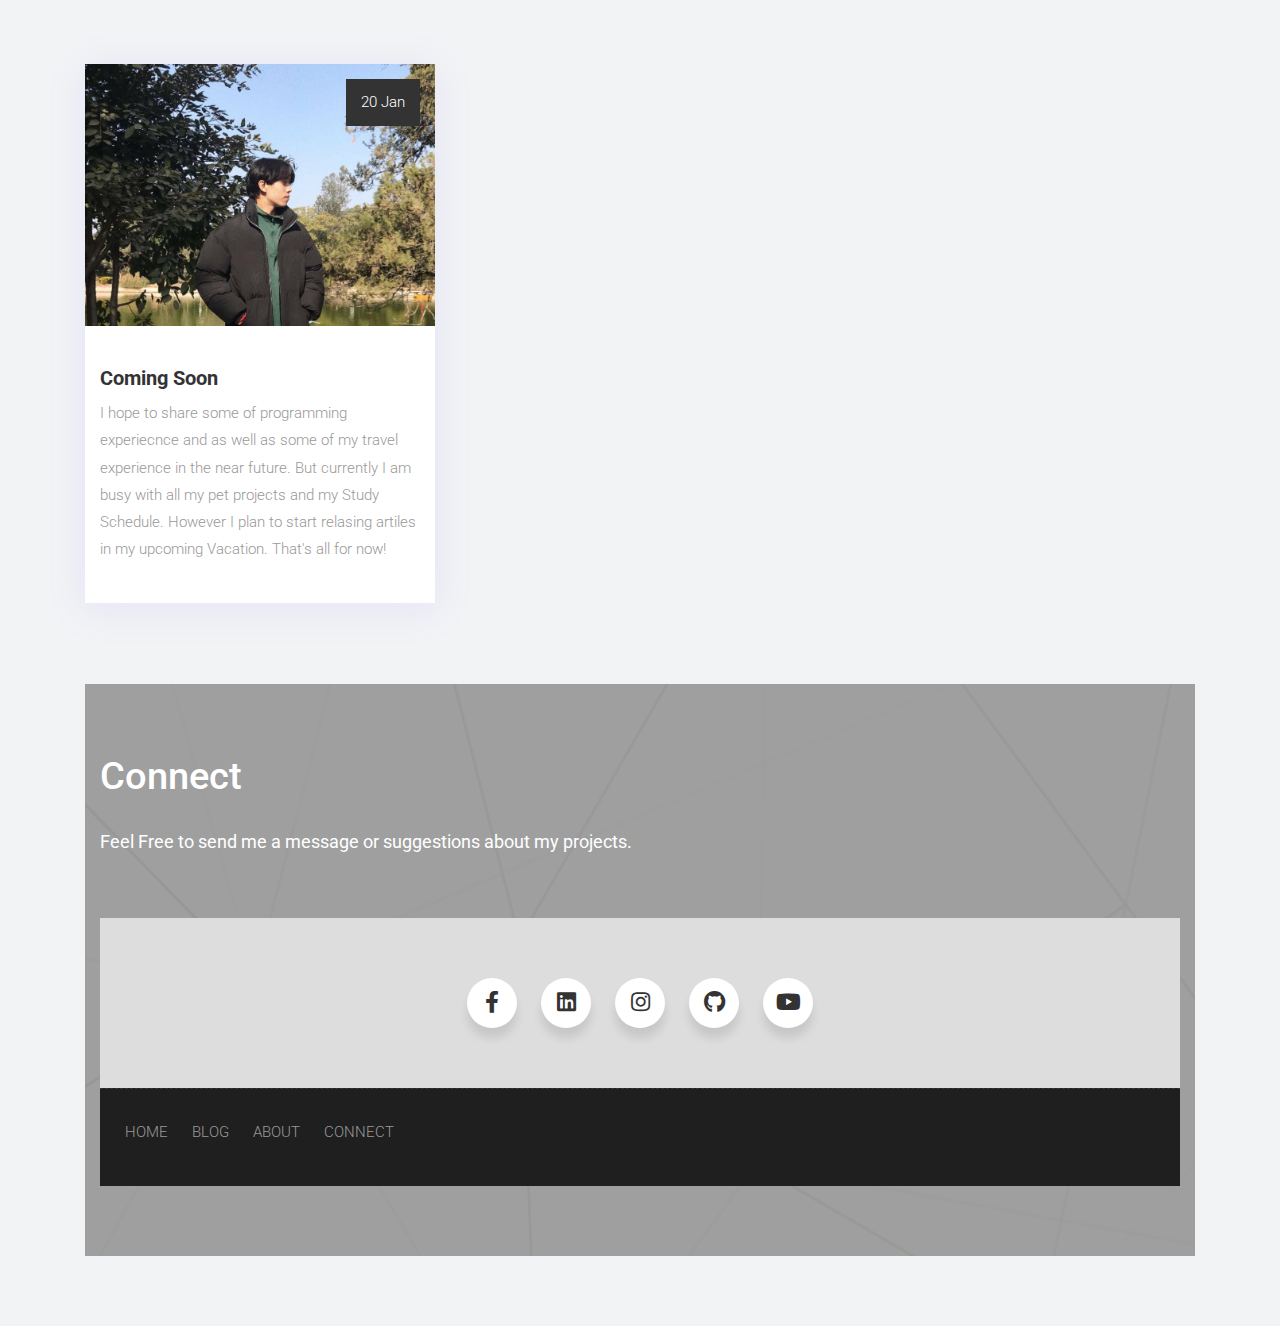
==== commit fdc5c8e1: "library backend rest api prjkt" ====
--- a/index.html
+++ b/index.html
@@ -160,10 +160,19 @@
                 <div class="col-md-4">
                     <div class="services-inner-box">
 						<div class="ser-icon">
+							<img src="logos/api.jpg" class="img-fluid" alt="post-img"/>
+						</div>
+						<h2 style="margin-top: 5%;">Library Backend Rest API</h2>
+						<p>This is a backend project where I have built Rest API's using DRF library and python Django for a library database. Token authentication is implemented for authentication/authorization. Immportant api endpoints are also protected from normal user access .<a href="https://github.com/JosephRana11/Twitter-FullStack-Clone" target="_blank" style="color: purple;">click here>></a></p>
+					</div>
+                </div>
+                <div class="col-md-4">
+                    <div class="services-inner-box">
+						<div class="ser-icon">
 							<img src="logos/twitter-clone.jpg" class="img-fluid" alt="post-img"/>
 						</div>
 						<h2 style="margin-top: 5%;">Twitter Full Stack Clone</h2>
-						<p>As the name suggests this is a Full Stack Clone of the social media site Twitter. The project contains most of the main features such as posting , liking posts , following user, user notifications and authentication. The Backend uses Django Python and vanila js for content rendering. It has extensive use of Fetch Api for posting and retriving JSON Data. The source code is available in my github.<a href="https://github.com/JosephRana11/Twitter-FullStack-Clone" target="_blank" style="color: purple;">click here>></a></p>
+						<p>This is a Full Stack Twitter Clone featuring essential functionalities like posting, liking, following, user notifications, and authentication. Developed with Django in the backend and vanilla JS for content rendering, the project leverages the Fetch API for efficient JSON data posting and retrieval. You can find the complete source code on my GitHub.<a href="https://github.com/JosephRana11/Twitter-FullStack-Clone" target="_blank" style="color: purple;">click here>></a></p>
 					</div>
                 </div><!-- end col -->
                 <div class="col-md-4">
@@ -173,15 +182,6 @@
 						</div>
 						<h2 style="margin-top: 5%;">EverGreen Ecommerce MartetPlace</h2>
 						<p>EverGreen is an Online Marketplace project that I developed for my Hack4earth hackathon submission which won an honorery position.This project is built using Django for the backend and makes the most out of the django template system.The source code is available in my Github.<a href="https://github.com/JosephRana11/EverGreen--Marketplace.git"" target="_blank" style="color: purple;">click here>></a></p>
-					</div>
-                </div><!-- end col -->
-                <div class="col-md-4">
-                    <div class="services-inner-box">
-						<div class="ser-icon">
-							<img src="logos/osfg-logo.png" class="img-fluid" alt="post-img"/>
-						</div>
-						<h2 style="margin-top: 5%;">OSFG-Nepal</h2>
-						<p>OSFG Nepal, which stands for Open Source for Good Nepal. OSFG's core mission is to bring programmers and computer science students from different parts of Nepal together to collaborate on open-source projects aimed at solving social problems.<a href="https://josephrana11.github.io/OSFG/" target="_blank" style="color: purple;">click here>></a></p>
 					</div>
                 </div><!-- end col -->
                 <div class="col-md-4">
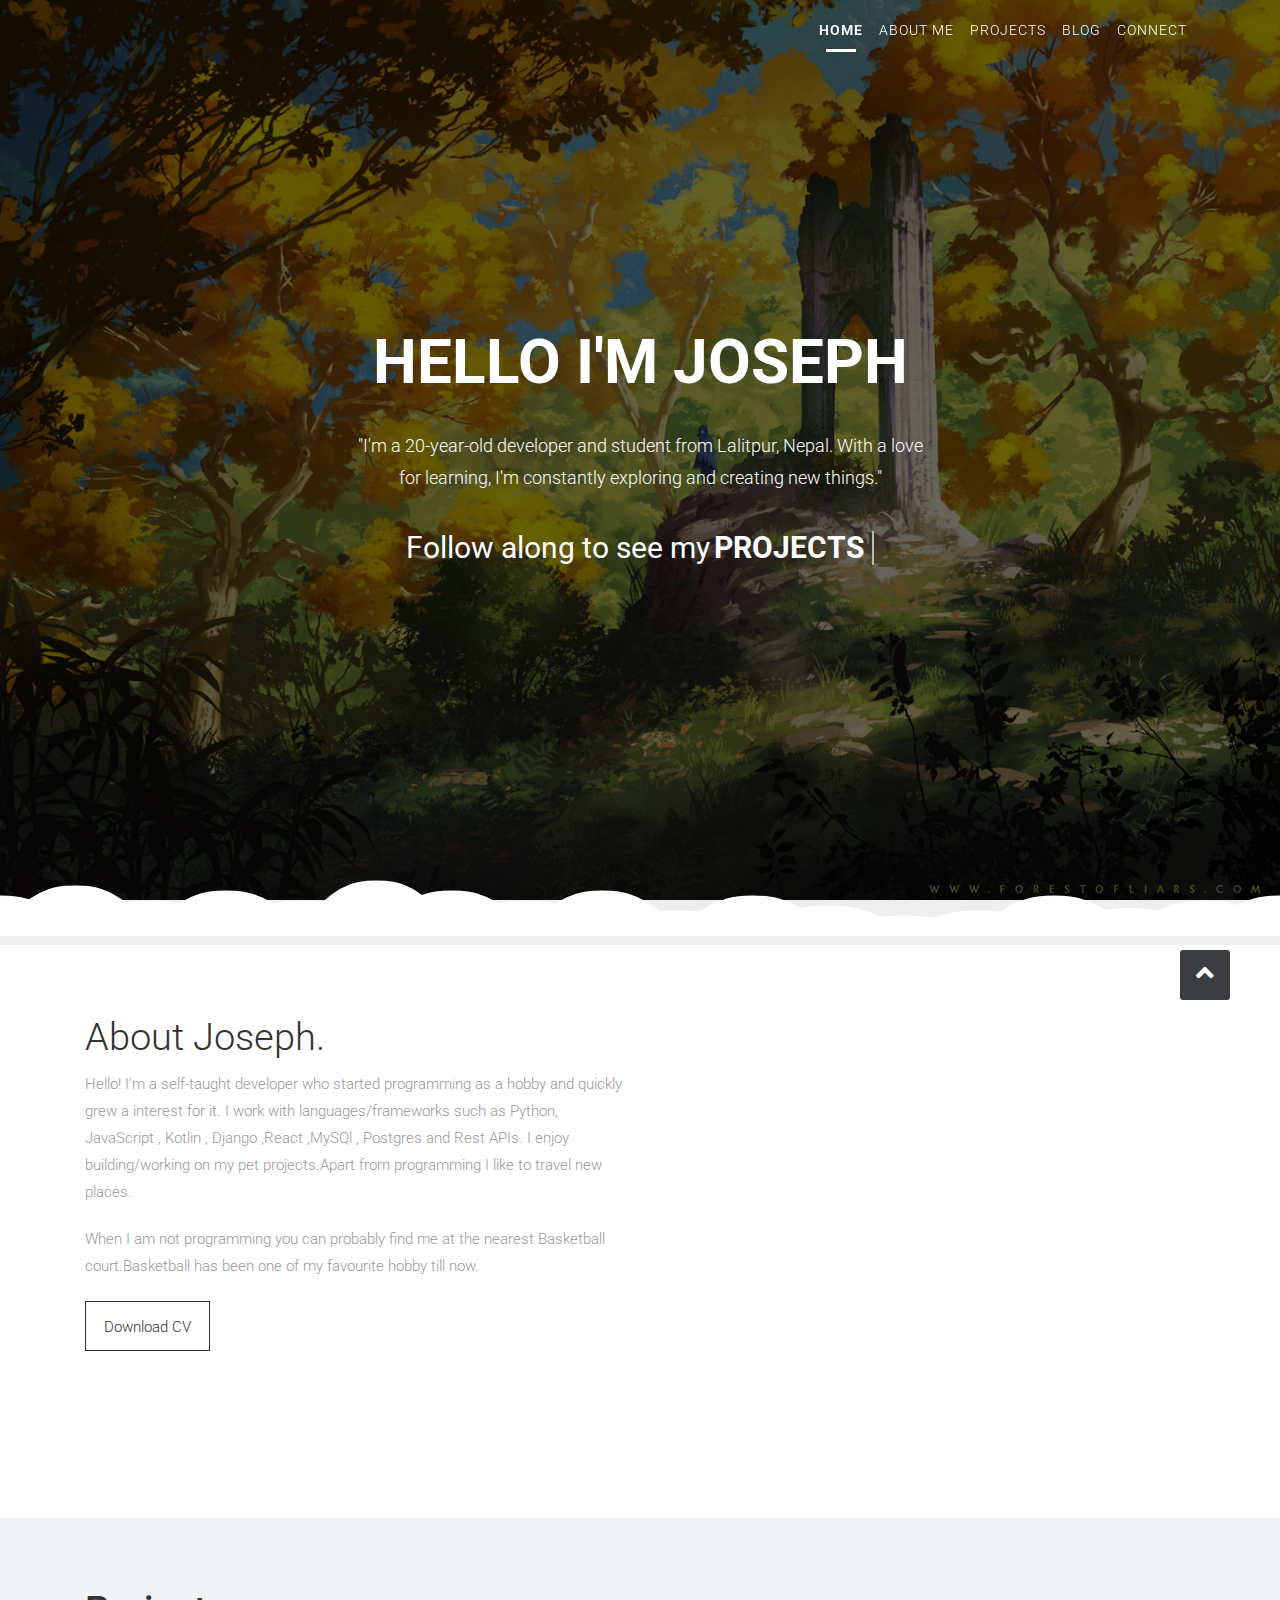
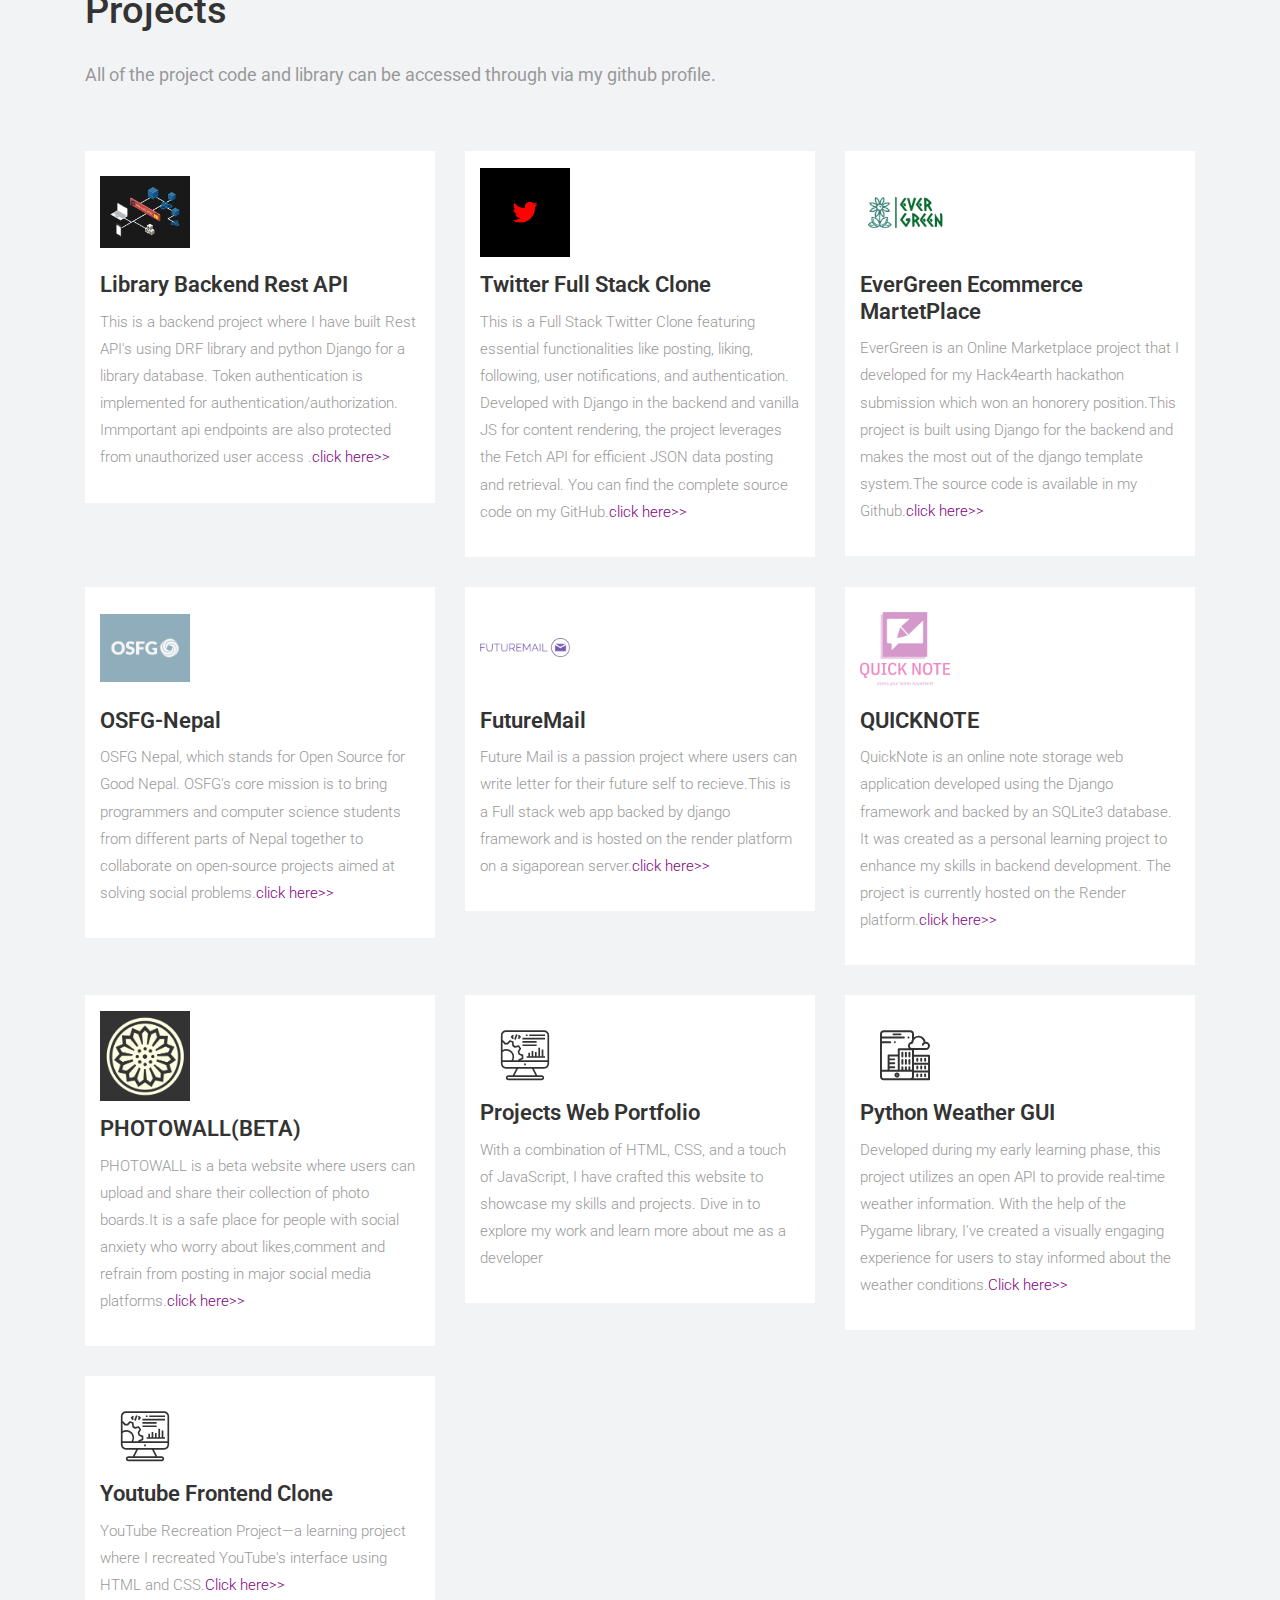
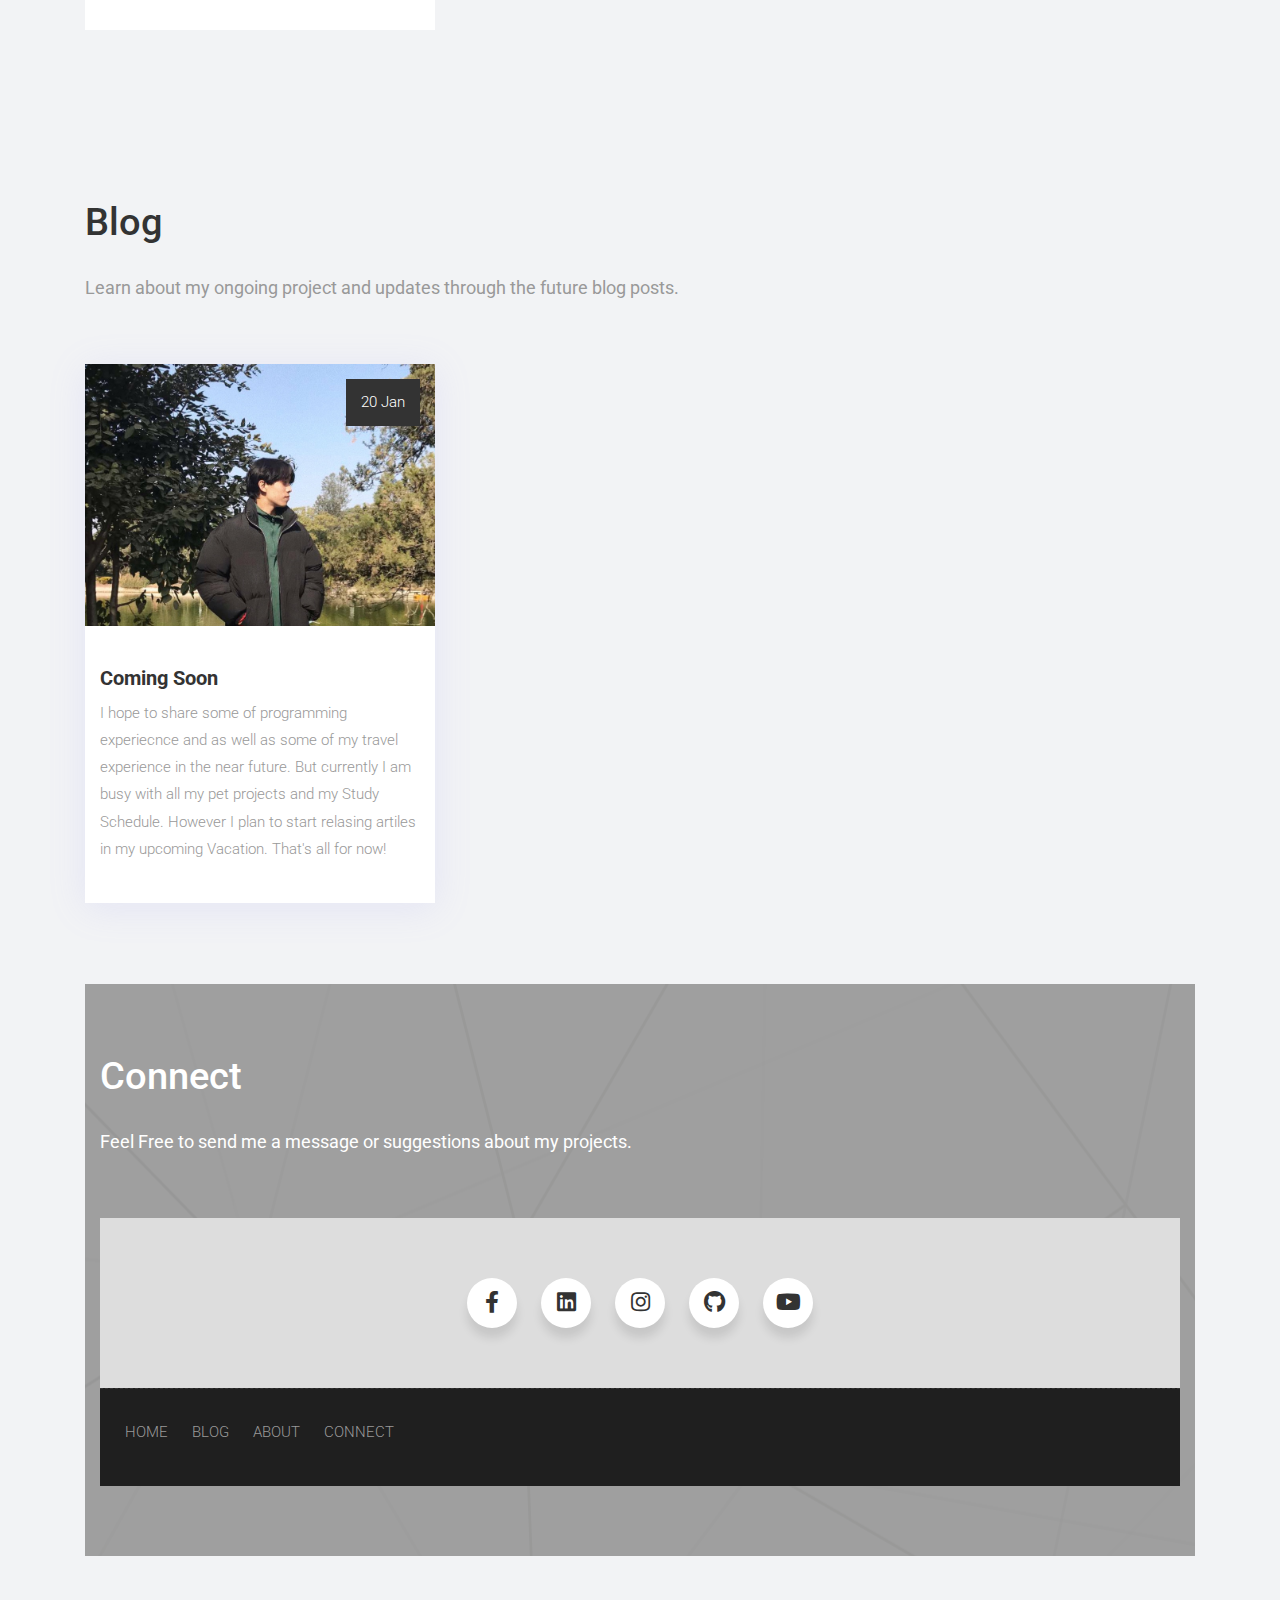
==== commit 43506c41: "project list config" ====
--- a/index.html
+++ b/index.html
@@ -163,7 +163,7 @@
 							<img src="logos/api.jpg" class="img-fluid" alt="post-img"/>
 						</div>
 						<h2 style="margin-top: 5%;">Library Backend Rest API</h2>
-						<p>This is a backend project where I have built Rest API's using DRF library and python Django for a library database. Token authentication is implemented for authentication/authorization. Immportant api endpoints are also protected from normal user access .<a href="https://github.com/JosephRana11/Twitter-FullStack-Clone" target="_blank" style="color: purple;">click here>></a></p>
+						<p>This is a backend project where I have built Rest API's using DRF library and python Django for a library database. Token authentication is implemented for authentication/authorization. Immportant api endpoints are also protected from unauthorized user access .<a href="https://github.com/JosephRana11/Library-Management-System" target="_blank" style="color: purple;">click here>></a></p>
 					</div>
                 </div>
                 <div class="col-md-4">
@@ -184,6 +184,15 @@
 						<p>EverGreen is an Online Marketplace project that I developed for my Hack4earth hackathon submission which won an honorery position.This project is built using Django for the backend and makes the most out of the django template system.The source code is available in my Github.<a href="https://github.com/JosephRana11/EverGreen--Marketplace.git"" target="_blank" style="color: purple;">click here>></a></p>
 					</div>
                 </div><!-- end col -->
+                <div class="col-md-4">
+                    <div class="services-inner-box">
+						<div class="ser-icon">
+							<img src="logos/osfg-logo.png" class="img-fluid" alt="post-img"/>
+						</div>
+						<h2 style="margin-top: 5%;">OSFG-Nepal</h2>
+						<p>OSFG Nepal, which stands for Open Source for Good Nepal. OSFG's core mission is to bring programmers and computer science students from different parts of Nepal together to collaborate on open-source projects aimed at solving social problems.<a href="https://josephrana11.github.io/OSFG/" target="_blank" style="color: purple;">click here>></a></p>
+					</div>
+                </div>
                 <div class="col-md-4">
                     <div class="services-inner-box">
 						<div class="ser-icon">
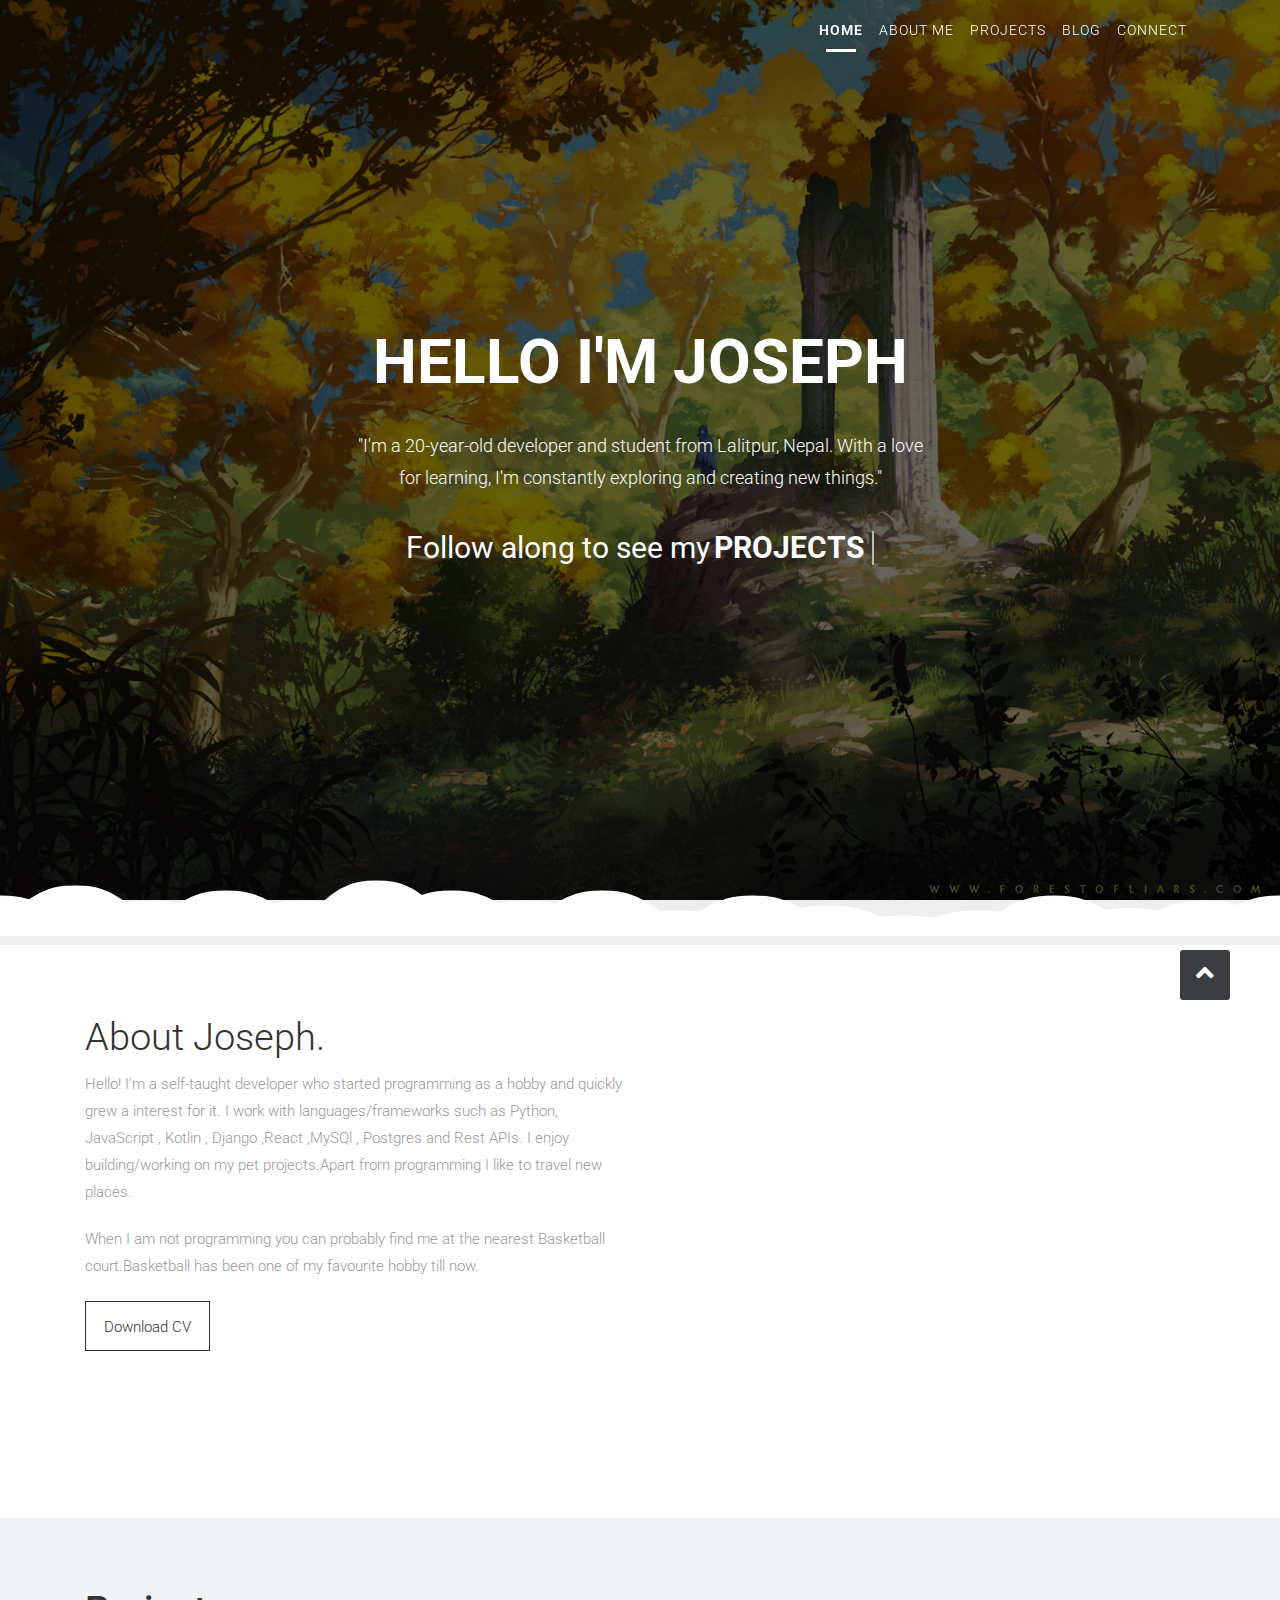
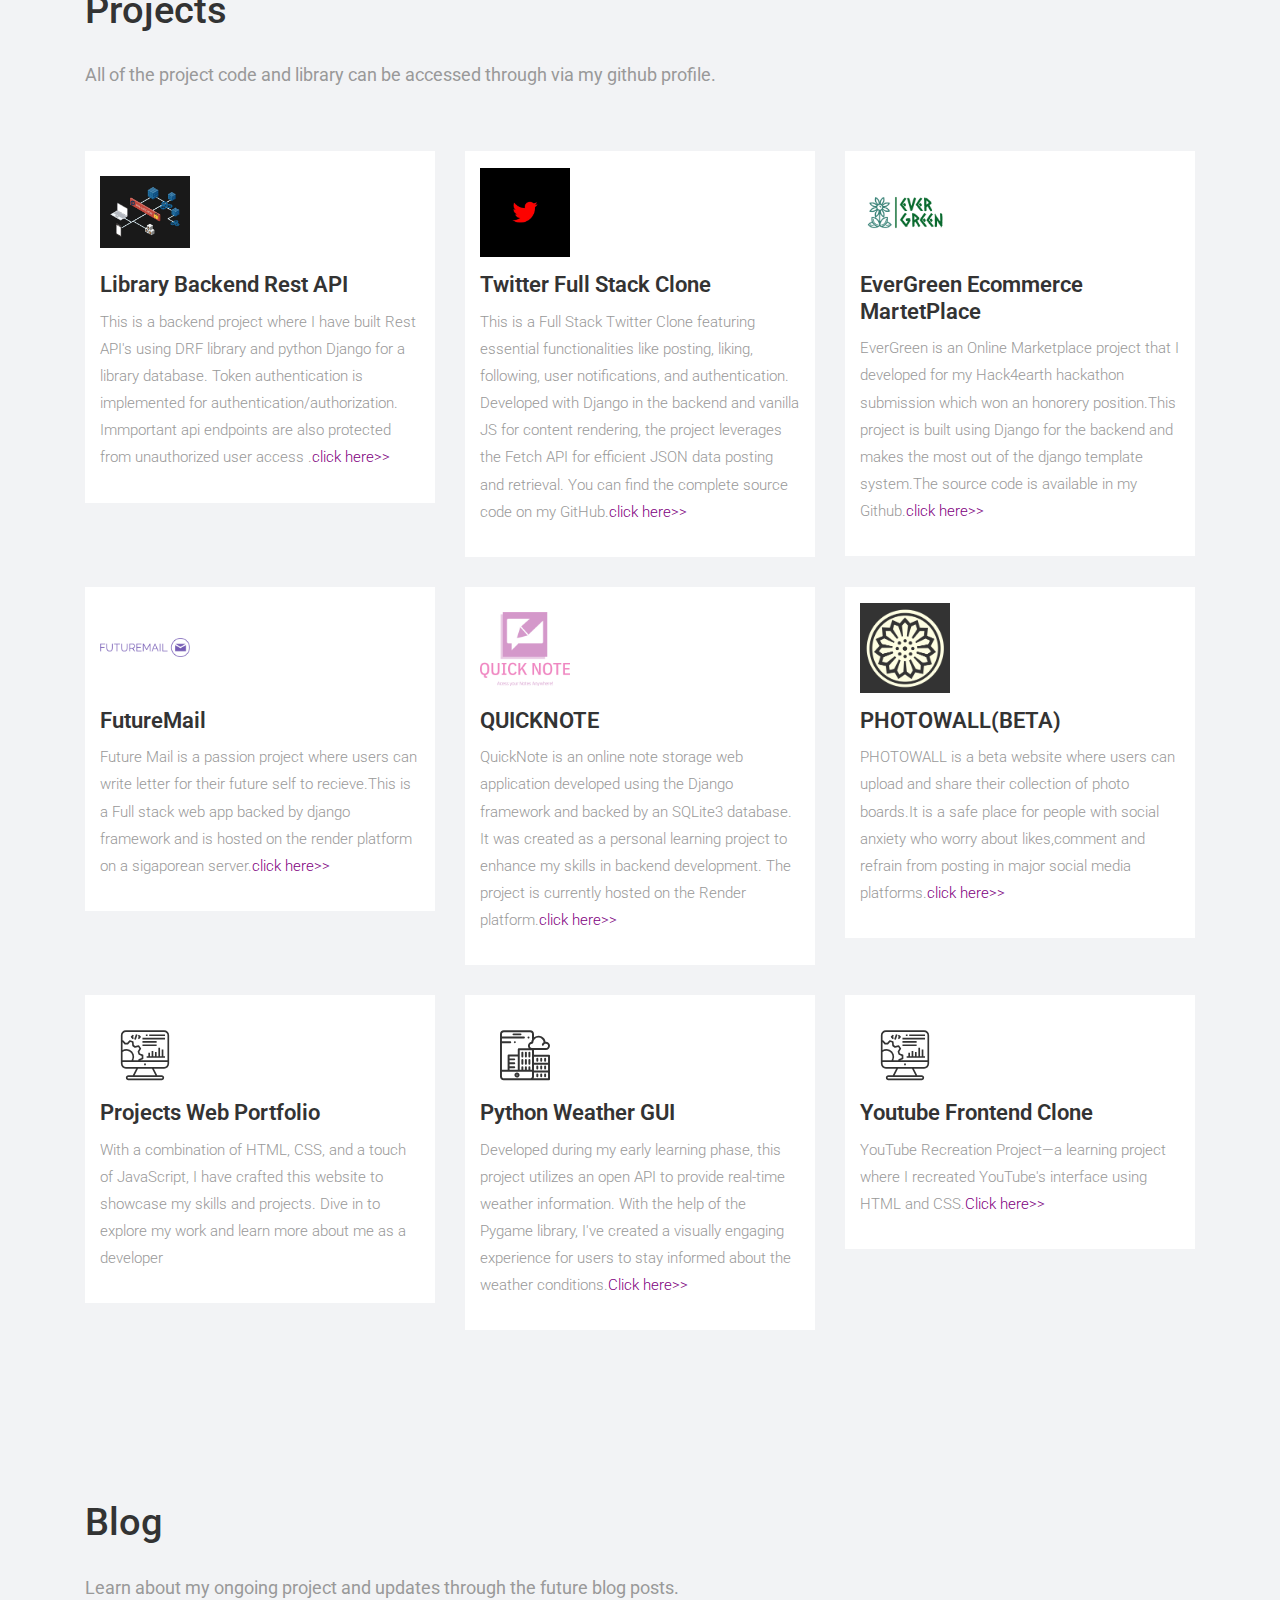
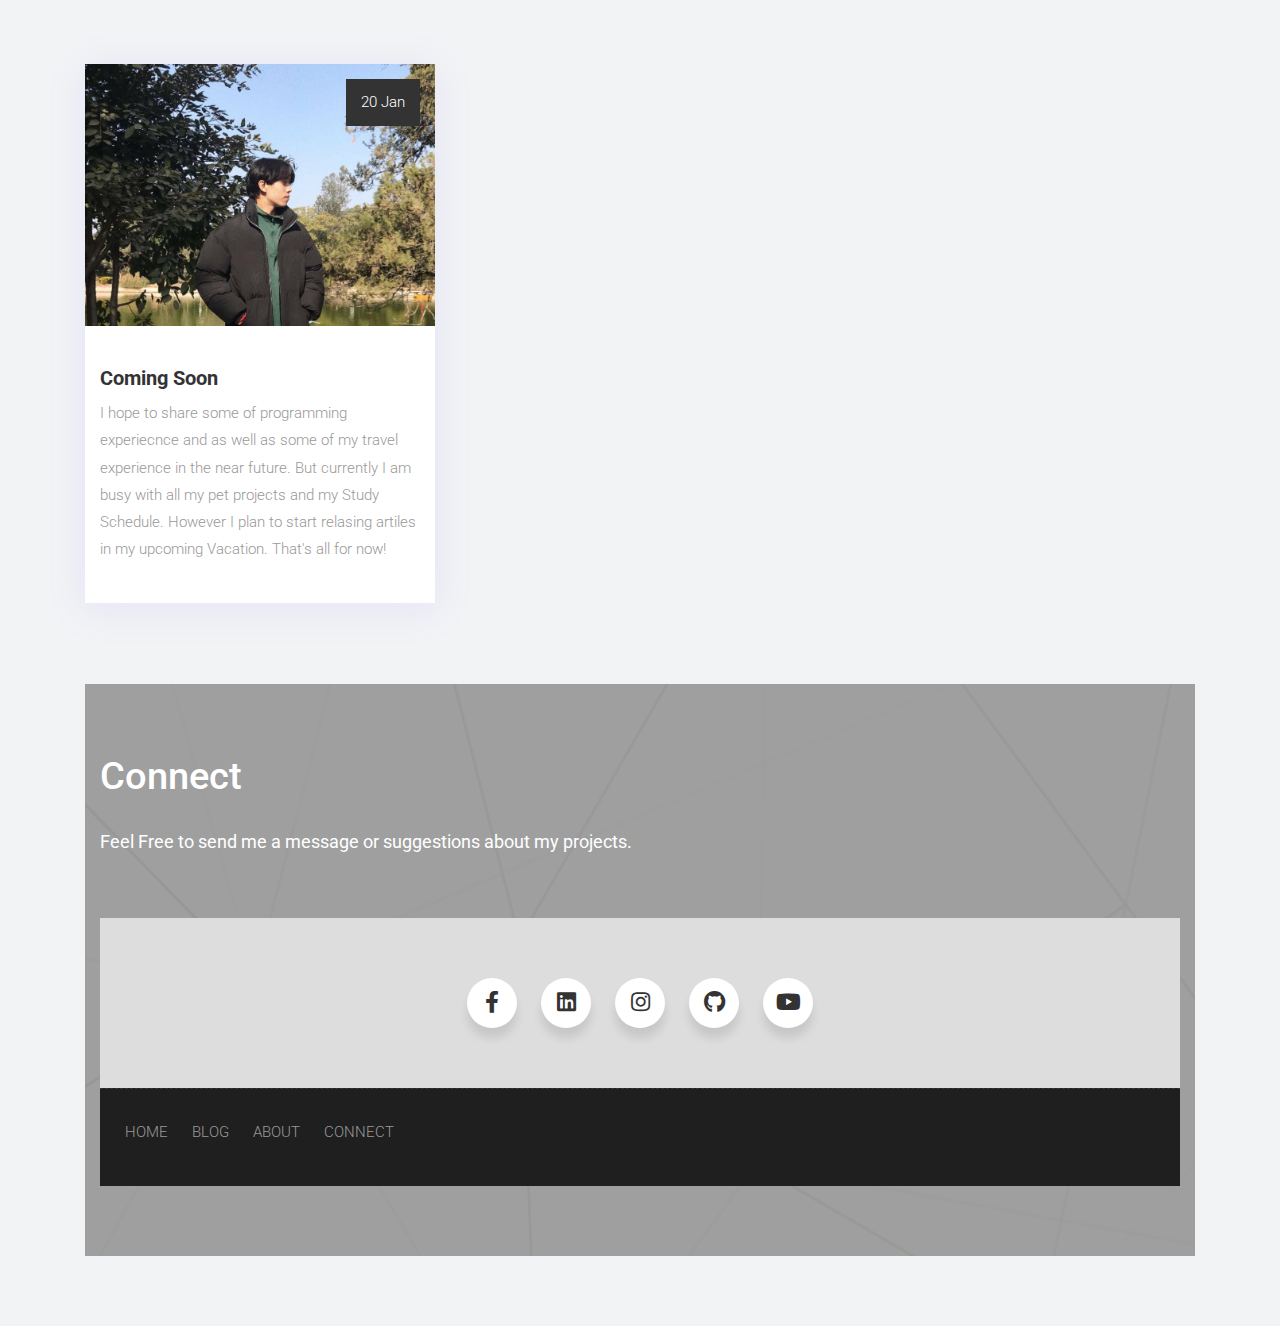
==== commit bebea73e: "rm null" ====
--- a/index.html
+++ b/index.html
@@ -184,15 +184,6 @@
 						<p>EverGreen is an Online Marketplace project that I developed for my Hack4earth hackathon submission which won an honorery position.This project is built using Django for the backend and makes the most out of the django template system.The source code is available in my Github.<a href="https://github.com/JosephRana11/EverGreen--Marketplace.git"" target="_blank" style="color: purple;">click here>></a></p>
 					</div>
                 </div><!-- end col -->
-                <div class="col-md-4">
-                    <div class="services-inner-box">
-						<div class="ser-icon">
-							<img src="logos/osfg-logo.png" class="img-fluid" alt="post-img"/>
-						</div>
-						<h2 style="margin-top: 5%;">OSFG-Nepal</h2>
-						<p>OSFG Nepal, which stands for Open Source for Good Nepal. OSFG's core mission is to bring programmers and computer science students from different parts of Nepal together to collaborate on open-source projects aimed at solving social problems.<a href="https://josephrana11.github.io/OSFG/" target="_blank" style="color: purple;">click here>></a></p>
-					</div>
-                </div>
                 <div class="col-md-4">
                     <div class="services-inner-box">
 						<div class="ser-icon">
